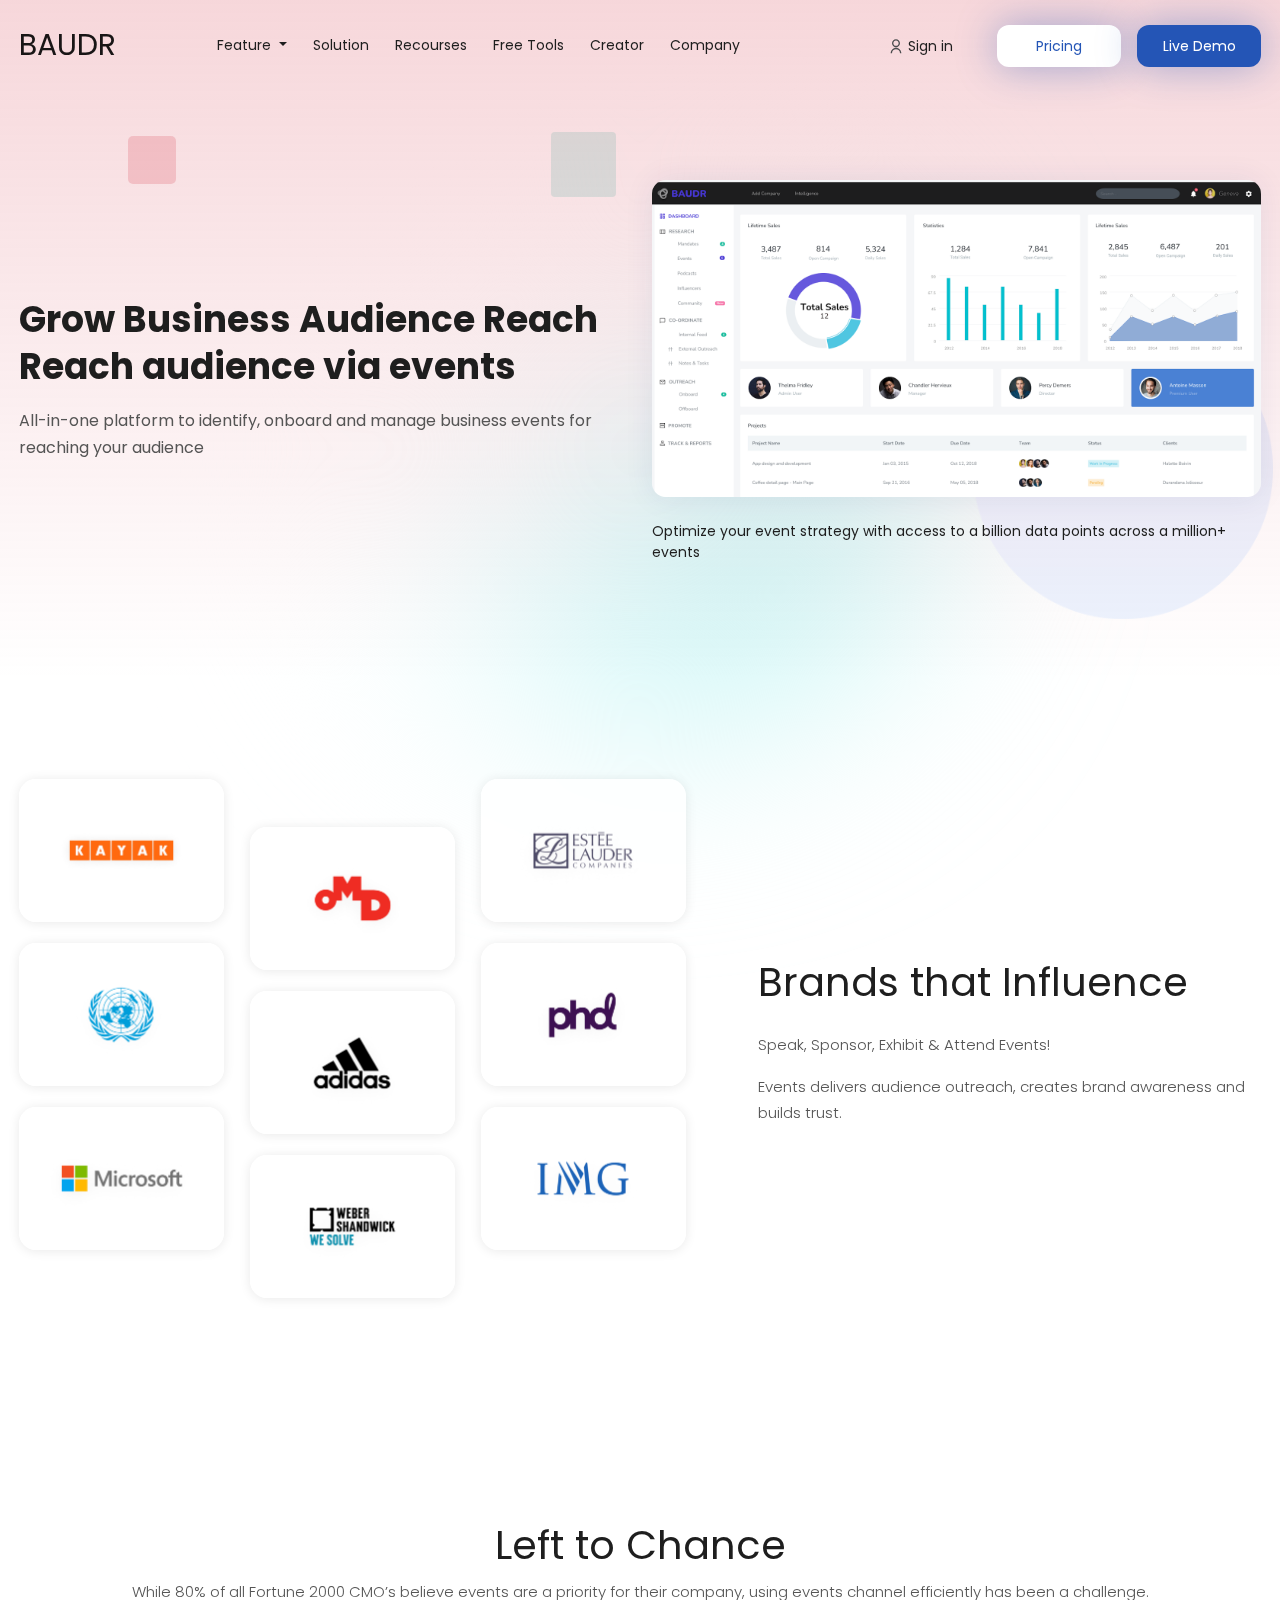
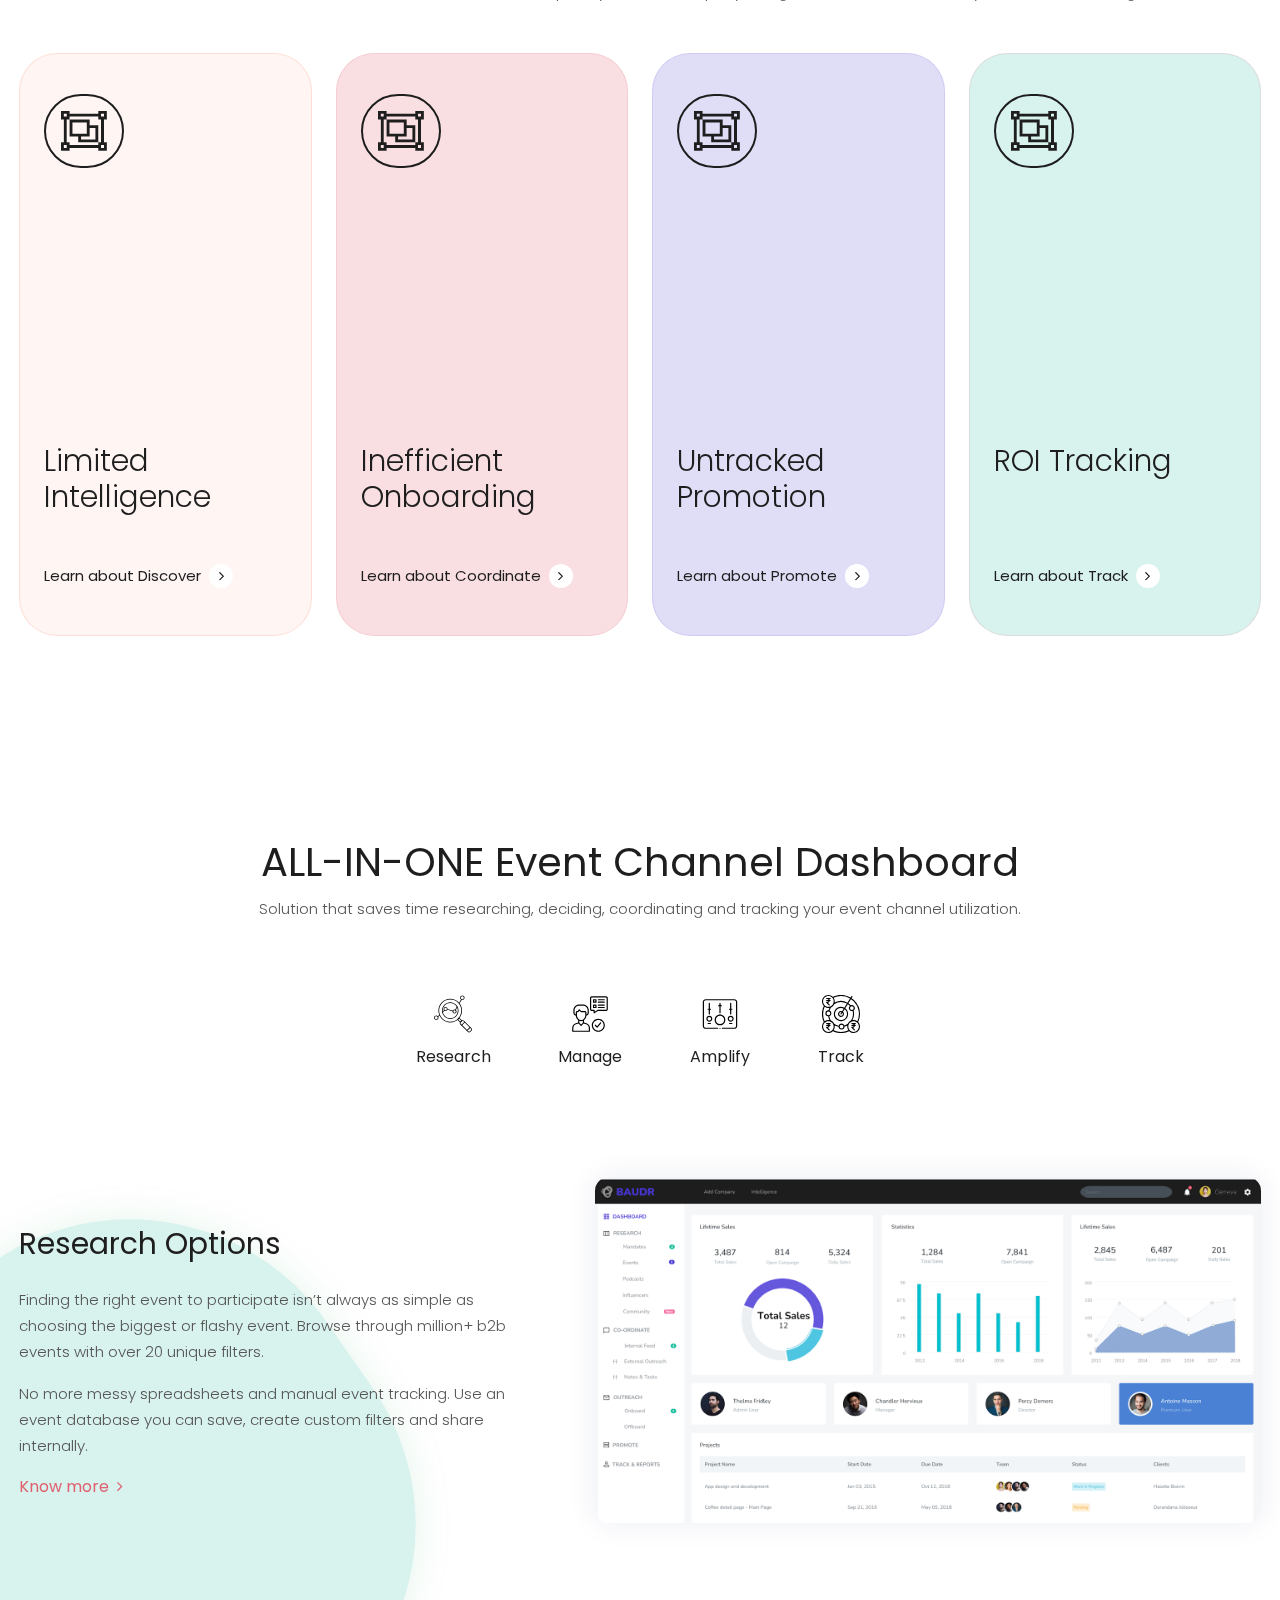
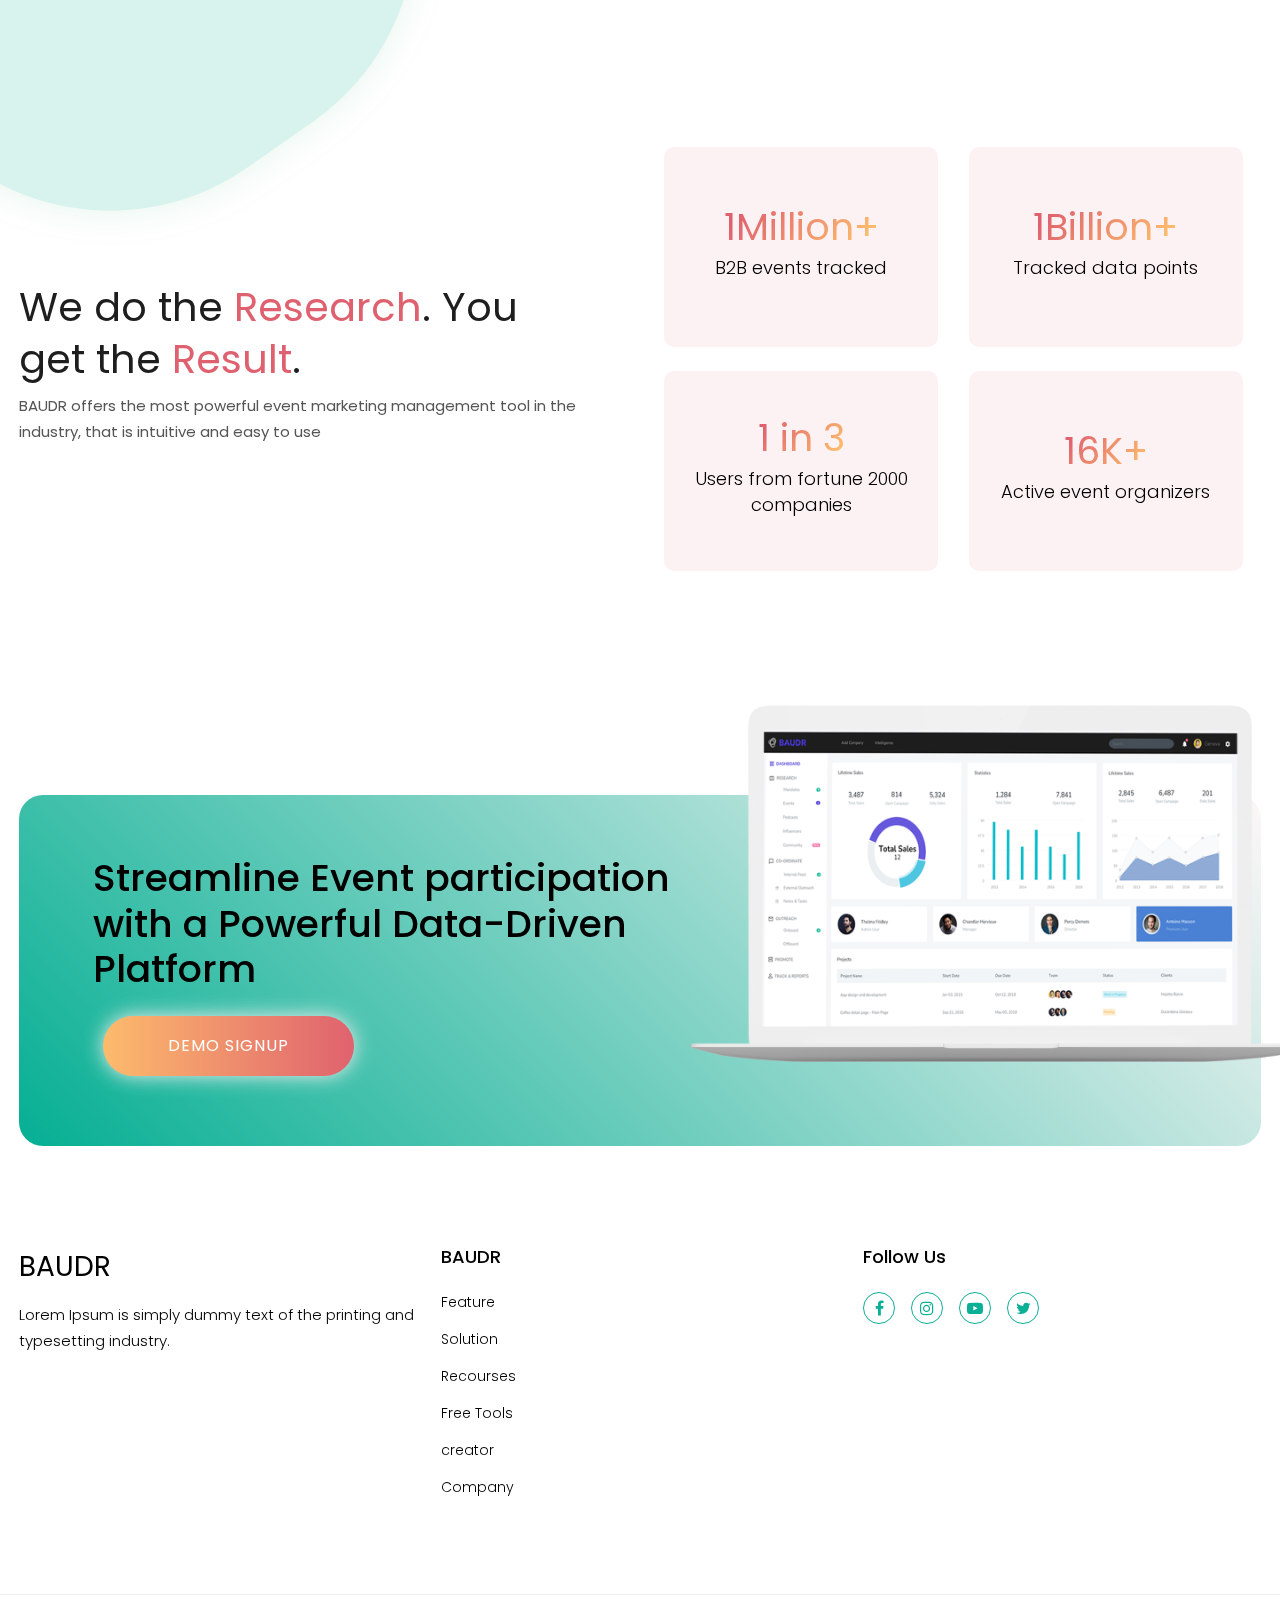
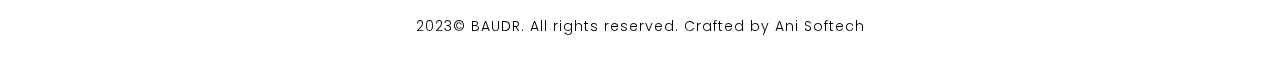
==== index.html @ dc928eb4 "first branch" ====
<!DOCTYPE html>
<html lang="en">

<head>
  <meta charset="utf-8">
  <meta content="width=device-width, initial-scale=1.0" name="viewport">

  <title>BAUDR - Home Page</title>
  <meta content="" name="description">
  <meta content="" name="keywords">

  <!-- Favicons -->
  <link href="assets/img/favicon.png" rel="icon">
  <link href="assets/img/apple-touch-icon.png" rel="apple-touch-icon">

  <!-- Google Fonts -->
  <link href="https://fonts.googleapis.com/css2?family=Poppins:wght@100;300;500;600;700;800;900&display=swap" rel="stylesheet">
  <link href="assets/css/bootstrap.min.css" rel="stylesheet">
  <link rel="stylesheet" href="https://cdnjs.cloudflare.com/ajax/libs/font-awesome/4.7.0/css/font-awesome.min.css" referrerpolicy="no-referrer" />
  <link href="assets/css/style.css" rel="stylesheet">


</head>

<body>
  <span class="modern-app-round top-50 start-50 translate-middle"></span>
    <!-- ======= Header ======= -->
  <header id="header" class="header fixed-top">
        <nav class="navbar navbar-expand-lg py-4">
            <div class="container-fluid container-xl">
              <a class="navbar-brand header_logo" href="index.html">BAUDR</a> <!-- Main Logo -->
              <button class="navbar-toggler" type="button" data-bs-toggle="collapse" data-bs-target="#navbarSupportedContent" aria-controls="navbarSupportedContent" aria-expanded="false" aria-label="Toggle navigation">
                <span class="navbar-toggler-icon"></span>
              </button>
              <div class="collapse navbar-collapse" id="navbarSupportedContent">
                <ul class="navbar-nav mb-2 mb-lg-0 header--nav">
                  <li class="nav-item dropdown">
                    <a class="nav-link dropdown-toggle" href="#" role="button" data-bs-toggle="dropdown" aria-expanded="false">
                      Feature
                    </a>
                    <ul class="dropdown-menu customNavDropDown">
                      <li>
                        <a class="dropdown-item" href="research-identify.html">
                          <div class="navLinkImg mb-4">
                              <img src="./assets/img/hero.png" alt="Link Image">
                          </div>
                          <div class="dropDownNalinkText d-flex align-items-center">
                            <span class="me-2">
                              <svg xmlns="http://www.w3.org/2000/svg" width="14" height="14" fill="currentColor" class="bi bi-search" viewBox="0 0 16 16">
                                <path d="M11.742 10.344a6.5 6.5 0 1 0-1.397 1.398h-.001c.03.04.062.078.098.115l3.85 3.85a1 1 0 0 0 1.415-1.414l-3.85-3.85a1.007 1.007 0 0 0-.115-.1zM12 6.5a5.5 5.5 0 1 1-11 0 5.5 5.5 0 0 1 11 0z"/>
                              </svg>
                            </span>
                            Research & Identify
                          </div>
                        </a>
                      </li>
                      <li>
                        <a class="dropdown-item" href="manage-communication.html">
                          <div class="navLinkImg mb-4">
                              <img src="./assets/img/hero.png" alt="Link Image">
                          </div>
                          <div class="dropDownNalinkText d-flex align-items-center">
                            <span class="me-2">
                              <svg xmlns="http://www.w3.org/2000/svg" width="14" height="14" fill="currentColor" class="bi bi-search" viewBox="0 0 16 16">
                                <path d="M11.742 10.344a6.5 6.5 0 1 0-1.397 1.398h-.001c.03.04.062.078.098.115l3.85 3.85a1 1 0 0 0 1.415-1.414l-3.85-3.85a1.007 1.007 0 0 0-.115-.1zM12 6.5a5.5 5.5 0 1 1-11 0 5.5 5.5 0 0 1 11 0z"/>
                              </svg>
                            </span>
                            Manage Communication
                          </div>
                        </a>
                      </li>
                      <li>
                        <a class="dropdown-item" href="amplify-participation.html">
                          <div class="navLinkImg mb-4">
                              <img src="./assets/img/hero.png" alt="Link Image">
                          </div>
                          <div class="dropDownNalinkText d-flex align-items-center">
                            <span class="me-2">
                              <svg xmlns="http://www.w3.org/2000/svg" width="14" height="14" fill="currentColor" class="bi bi-search" viewBox="0 0 16 16">
                                <path d="M11.742 10.344a6.5 6.5 0 1 0-1.397 1.398h-.001c.03.04.062.078.098.115l3.85 3.85a1 1 0 0 0 1.415-1.414l-3.85-3.85a1.007 1.007 0 0 0-.115-.1zM12 6.5a5.5 5.5 0 1 1-11 0 5.5 5.5 0 0 1 11 0z"/>
                              </svg>
                            </span>
                            Amplify Participation
                          </div>
                        </a>
                      </li>
                      <li>
                        <a class="dropdown-item" href="track-outcome.html">
                          <div class="navLinkImg mb-4">
                              <img src="./assets/img/hero.png" alt="Link Image">
                          </div>
                          <div class="dropDownNalinkText d-flex align-items-center">
                            <span class="me-2">
                              <svg xmlns="http://www.w3.org/2000/svg" width="14" height="14" fill="currentColor" class="bi bi-search" viewBox="0 0 16 16">
                                <path d="M11.742 10.344a6.5 6.5 0 1 0-1.397 1.398h-.001c.03.04.062.078.098.115l3.85 3.85a1 1 0 0 0 1.415-1.414l-3.85-3.85a1.007 1.007 0 0 0-.115-.1zM12 6.5a5.5 5.5 0 1 1-11 0 5.5 5.5 0 0 1 11 0z"/>
                              </svg>
                            </span>
                            Track Outcome
                          </div>
                        </a>
                      </li>
                    </ul>
                  </li>
                  <li class="nav-item">
                    <a class="nav-link" href="#">Solution</a>
                  </li>
                  <li class="nav-item">
                    <a class="nav-link" href="#">Recourses</a>
                  </li>
                  <li class="nav-item">
                    <a class="nav-link" href="#">Free Tools</a>
                  </li>
                  <li class="nav-item">
                    <a class="nav-link" href="#">Creator</a>
                  </li>
                  <li class="nav-item">
                    <a class="nav-link" href="#">Company</a>
                  </li>
                  <li class="mobileActive py-4">
                    <div class="d-flex"> 
                      <a href="" class="headerPricingBtn">Pricing</a>
                      <a href="demo.html" class="liveDemoBtn">Live Demo</a>
                    </div>
                  </li>
                </ul>
              </div>
              <div class="header_login ms-auto">
                <a href=""><svg width="16" height="17" viewBox="0 0 16 17" fill="none" xmlns="http://www.w3.org/2000/svg"><g clip-path="url(#clip0_920_14251)"><path d="M2.66602 15.1667C2.66602 13.7522 3.22792 12.3956 4.22811 11.3954C5.22831 10.3952 6.58486 9.83332 7.99935 9.83332C9.41384 9.83332 10.7704 10.3952 11.7706 11.3954C12.7708 12.3956 13.3327 13.7522 13.3327 15.1667H11.9993C11.9993 14.1058 11.5779 13.0884 10.8278 12.3382C10.0776 11.5881 9.06021 11.1667 7.99935 11.1667C6.93848 11.1667 5.92107 11.5881 5.17092 12.3382C4.42078 13.0884 3.99935 14.1058 3.99935 15.1667H2.66602ZM7.99935 9.16666C5.78935 9.16666 3.99935 7.37666 3.99935 5.16666C3.99935 2.95666 5.78935 1.16666 7.99935 1.16666C10.2093 1.16666 11.9993 2.95666 11.9993 5.16666C11.9993 7.37666 10.2093 9.16666 7.99935 9.16666ZM7.99935 7.83332C9.47268 7.83332 10.666 6.63999 10.666 5.16666C10.666 3.69332 9.47268 2.49999 7.99935 2.49999C6.52602 2.49999 5.33268 3.69332 5.33268 5.16666C5.33268 6.63999 6.52602 7.83332 7.99935 7.83332Z" fill="#4C4D4F"></path></g><defs><clipPath id="clip0_920_14251"><rect width="16" height="16" fill="white" transform="translate(0 0.5)"></rect></clipPath></defs></svg> 
                  Sign in</a>
              </div>
              <a href="" class="headerPricingBtn">Pricing</a>
              <a href="demo.html" class="liveDemoBtn">Live Demo</a>
            </div>
          </nav><!-- .navbar -->
  </header><!-- End Header -->

<main>
  <section class="heroSection position-relative">
    <div class="shape1"></div>
    <div class="shape2"></div>
    <div class="shape3"></div>
    <div class="container-xl">
      <div class="row align-items-center">
        <div class="col-md-6">
          <div class="heroCaption mb-5 mb-md-0">
            <h1 class="mb-3">Grow Business Audience Reach </br>Reach audience via events</h1>
            <p class="mb-0">All-in-one platform to identify, onboard and manage business events for reaching your audience</p>
          </div>
        </div>
        <div class="col-md-6 position-relative">
          <span class="dashboardImgSpinner"></span>
          <figure class="figure">
            <img src="./assets/img/hero.png" class="banner_img figure-img img-fluid mb-4" alt="dashboard image">
            <figcaption class="figure-caption">Optimize your event strategy with access to a billion data points across a million+ events</figcaption>
          </figure>
          <img src="./assets/img/circle-bg.png" class="circleImg" alt="circle image">
        </div>
      </div>
    </div>
  </section>

  <section class="brandInfluence position-relative py-100">
    <div class="container-xl">
      <div class="row align-items-center">
        <div class="col-md-7">
          <div class="d-flex justify-content-between me-0 me-md-5 brandInfItemRow">
            <div class="brandInfItem">
              <div class="imgInfCol"><span><img class="img-fluid" src="./assets/img/kayak.png" alt=""></span></div>
              <div class="imgInfCol"><span><img class="img-fluid" src="./assets/img/wordSecu.png" alt=""></span></div>
              <div class="imgInfCol"><span><img class="img-fluid" src="./assets/img/microsoft.png" alt=""></span></div>
            </div>
            <div class="brandInfItem mt-5">
              <div class="imgInfCol"><span><img class="img-fluid" src="./assets/img/omd.png" alt=""></span></div>
              <div class="imgInfCol"><span><img class="img-fluid" src="./assets/img/adidas.png" alt=""></span></div>
              <div class="imgInfCol"><span><img class="img-fluid" src="./assets/img/weberShanwick.png" alt=""></span></div>
            </div>
            <div class="brandInfItem">
              <div class="imgInfCol"><span><img class="img-fluid" src="./assets/img/esteeLauder.png" alt=""></span></div>
              <div class="imgInfCol"><span><img class="img-fluid" src="./assets/img/phd.png" alt=""></span></div>
              <div class="imgInfCol"><span><img class="img-fluid" src="./assets/img/img.png" alt=""></span></div>
            </div>

          </div>
        </div>
        <div class="col-md-5">
            <h2 class="mb-4 heading">Brands that Influence</h2>
            <p>Speak, Sponsor, Exhibit & Attend Events!</p>
            <p>Events delivers audience outreach, creates brand awareness and builds trust.</p>
        </div>
      </div>
    </div>
  </section>
  <section class="problemSection position-relative">
    <div class="container-xl">
      <div class="row">
        <div class="col-12">
          <div class="leftCaption mb-5 text-center w-100">
            <h2 class="heading">Left to Chance</h2>
            <p>While 80% of all Fortune 2000 CMO’s believe events are a priority for their company, using events channel efficiently has been a challenge.</p>
          </div>
        </div>
      </div>
      <div class="row">
        <div class="col-xl-3 col-md-6 problemCardCol">  
            <div class="problemItem">
              <div class="ItemIcon"><i class="fa fa-object-group" aria-hidden="true"></i></div>
              <div class="problemItemContent">
                <div class="smoothCont">
                  <h3>Limited Intelligence</h3>
                  <p>Over a million public b2b events happen annually that are attended by 500 millions+ professionals. However, 
                    the industry is infested with fake and poor quality events, and the noise is growing. There are no standard checks 
                    and metrics across the channel, leaving decision making to chance.</p>
                </div>
              </div>
              <a href="#research-options" class="problemItemLearnMore">Learn about <span>Discover</span> <i class="fa fa-angle-right" aria-hidden="true"></i>
              </a>
            </div>
        </div>
        <div class="col-xl-3 col-md-6 problemCardCol">  
          <div class="problemItem">
            <div class="ItemIcon"><i class="fa fa-object-group" aria-hidden="true"></i></div>
            <div class="problemItemContent">
                <div class="smoothCont">
                  <h3>Inefficient Onboarding</h3>
                  <p>$100 billion+ spent directly by companies to participate in events in various formats. However, there is no specialized 
                    tool for coordination and planning amongst internal teams and communication and negotiation with the event planners.</p>
                </div>
              </div>
                <a href="#manage-communication" class="problemItemLearnMore" onclick="activateTab('manage-communication')">Learn about <span>Coordinate</span> <i class="fa fa-angle-right" aria-hidden="true"></i></a>
            </div>
        </div>
      <div class="col-xl-3 col-md-6 problemCardCol">  
        <div class="problemItem">
          <div class="ItemIcon"><i class="fa fa-object-group" aria-hidden="true"></i></div>
          <div class="problemItemContent">
            <div class="smoothCont">
              <h3>Untracked Promotion</h3>
              <p>80% of all Fortune 2000 companies have a static event link on their website showing events they are participating in. Their employees 
                share about events they are speaking, exhibiting, sponsoring or attending via social media without any tracker or meeting setup solution.</p>
            </div>
          </div>
            <a href="#amplify-participation" class="problemItemLearnMore" onclick="activateTab('amplify-participation')">Learn about <span>Promote</span> <i class="fa fa-angle-right" aria-hidden="true"></i>
            </a>
            
          </div>
      </div>
    <div class="col-xl-3 col-md-6 problemCardCol">  
      <div class="problemItem">
        <div class="ItemIcon"><i class="fa fa-object-group" aria-hidden="true"></i></div>
        <div class="problemItemContent">
          <div class="smoothCont">
            <h3>ROI Tracking</h3>
            <p>While events form 20% of all marketing spend, no synchronized records of event interest or participating audits to compare, analyze and decide 
              for future participation. </p>
          </div>
        </div>
          <a href="#track-outcome"  class="problemItemLearnMore" onclick="activateTab('track-outcome')">Learn about <span>Track</span> <i class="fa fa-angle-right" aria-hidden="true"></i></a>
      </div>
    </div>
        </div>
      </div>
    </section>

    <section class="allInOneSection position-relative">
      <div class="container-xl">
        <div class="row">
          <div class="col-12">
            <div class="RightCaption mb-4 mb-lg5 text-center pb-2 pb-lg-4">
              <h2 class="heading">ALL-IN-ONE Event Channel Dashboard</h2>
              <p>Solution that saves time researching, deciding, coordinating and tracking your event channel utilization.</p>
            </div>
          </div>
        </div>
        <ul class="nav nav-tabs" id="dashboardTab" role="tablist">
          <li class="nav-item" role="presentation">
            <button class="nav-link active" id="research-options" data-bs-toggle="tab" data-bs-target="#research-options-pane" type="button" role="tab" aria-controls="research-options-pane" aria-selected="true">
              <svg xmlns="http://www.w3.org/2000/svg" width="38" height="38" fill-rule="evenodd" clip-rule="evenodd" image-rendering="optimizeQuality" shape-rendering="geometricPrecision" text-rendering="geometricPrecision" viewBox="0 0 512 512" id="research"><path d="M218.793 321.405c-29.7757,0 -57.7691,-11.5973 -78.8235,-32.6517 -21.0544,-21.0532 -32.6505,-49.0466 -32.6505,-78.8235 0,-29.7769 11.5961,-57.7691 32.6505,-78.8235 21.0532,-21.0544 49.0478,-32.6493 78.8235,-32.6493 29.7757,0 57.7679,11.5949 78.8223,32.6493 21.0568,21.0544 32.6505,49.0478 32.6505,78.8235 -0.00118111,29.7757 -11.5961,57.7703 -32.6505,78.8247 -21.0544,21.0544 -49.0466,32.6505 -78.8223,32.6505zm0 -212.948c-27.104,0 -52.5876,10.5555 -71.7522,29.7202 -19.167,19.167 -29.7214,44.6482 -29.7214,71.7534 0,27.1052 10.5555,52.5864 29.7214,71.751 19.1658,19.167 44.6482,29.7225 71.7522,29.7225 27.104,0 52.5864,-10.5544 71.7522,-29.7214 19.1658,-19.1658 29.7214,-44.647 29.7214,-71.7522 0,-27.1052 -10.5555,-52.5876 -29.7202,-71.7534 -19.167,-19.1658 -44.6493,-29.7202 -71.7534,-29.7202z"></path><path d="M218.793 369.589c-42.6462,0 -82.7412,-16.6075 -112.896,-46.7623 -30.156,-30.156 -46.7623,-70.251 -46.7623,-112.897 0,-42.6462 16.6064,-82.74 46.7623,-112.896 30.156,-30.156 70.251,-46.7635 112.897,-46.7635 42.6474,0 82.7412,16.6087 112.897,46.7635 62.2502,62.2526 62.2502,163.542 -0.00118111,225.793 -30.156,30.1548 -70.2498,46.7623 -112.897,46.7623zm0 -309.32c-39.9757,0 -77.5585,15.567 -105.826,43.8356 -28.2674,28.2662 -43.8344,65.849 -43.8344,105.825 0,39.9769 15.567,77.5585 43.8344,105.825 28.2662,28.2686 65.8502,43.8344 105.826,43.8344 39.9757,0 77.5585,-15.5658 105.825,-43.8344 58.3514,-58.3514 58.3514,-153.297 0,-211.649 -28.2662,-28.2686 -65.849,-43.8356 -105.825,-43.8356z"></path><path d="M355.639 371.016c-1.32166,0 -2.59489,-0.522049 -3.53623,-1.46457l-37.5308 -37.532c-0.989767,-0.989767 -1.52008,-2.35158 -1.45867,-3.75119 0.0614175,-1.39961 0.706301,-2.71064 1.77875,-3.61182 3.41576,-2.86891 6.68742,-5.86419 9.72641,-8.902 3.03072,-3.02954 6.02364,-6.30238 8.90081,-9.72641 0.900003,-1.07244 2.21103,-1.71851 3.61182,-1.77875 1.39016,-0.0791341 2.76024,0.467718 3.75237,1.45985l37.6974 37.6997c1.07481,1.07363 1.60276,2.57954 1.43268,4.09017 -0.167717,1.51182 -1.01575,2.86182 -2.30079,3.67442 -0.954334,0.602364 -1.84843,1.31457 -2.64922,2.1189l-13.7764 13.7764c-0.574018,0.572836 -1.10906,1.20473 -1.59213,1.87323 -0.858664,1.18937 -2.19331,1.94174 -3.65552,2.05985 -0.133465,0.01063 -0.268111,0.0141733 -0.400395,0.0141733zm-30.2021 -42.273l30.0166 30.0166 12.1689 -12.1689 -30.0166 -30.0166c-1.94292,2.16379 -3.92127,4.25671 -5.91616,6.25159 -1.99843,1.99843 -4.09017,3.97915 -6.25278,5.91734z"></path><path d="M472.827 503.989c-6.80199,0 -13.1811,-2.63387 -17.9634,-7.41616l-100.649 -100.649c-9.90357,-9.90475 -9.90239,-26.0209 0,-35.9257l13.7764 -13.7764c4.78348,-4.7823 11.1626,-7.41616 17.9634,-7.41616 6.80199,0 13.1823,2.63387 17.9634,7.41616l100.65 100.648c9.90239,9.90594 9.90239,26.0221 0,35.9269l-13.7776 13.7764c-4.78348,4.7823 -11.1615,7.41616 -17.9634,7.41616zm-86.8727 -155.183c-4.12915,0 -7.99727,1.59331 -10.891,4.48702l-13.7764 13.7764c-6.00592,6.00592 -6.00592,15.776 0,21.7831l100.648 100.649c2.89489,2.89371 6.76183,4.48702 10.8922,4.48702 4.13033,0 7.99845,-1.59331 10.891,-4.48584l13.7776 -13.7788c6.00592,-6.00474 6.00592,-15.776 0,-21.7831l-100.65 -100.648c-2.89253,-2.89489 -6.75947,-4.48702 -10.891,-4.48702z"></path><path d="M372.093 411.73c-1.27914 0-2.55946-.487797-3.53623-1.46339-1.95237-1.95355-1.95237-5.11891 0-7.07246l42.632-42.6308c1.95237-1.95119 5.11773-1.95119 7.07128 0 1.95237 1.95237 1.95237 5.11891 0 7.07128l-42.632 42.632c-.974412.975594-2.25473 1.46339-3.53505 1.46339zM444.057 483.694c-1.27914 0-2.55946-.487797-3.53505-1.46457-1.95237-1.95237-1.95237-5.11891-.00118111-7.0701l42.6308-42.6332c1.95355-1.95237 5.12009-1.95119 7.07128-.00118111 1.95237 1.95355 1.95237 5.11891.00118111 7.07128l-42.6308 42.632c-.976775.976775-2.25709 1.46575-3.53623 1.46575zM286.737 207.999c-.858664 0-1.72796-.220867-2.52166-.686223-2.38229-1.39489-3.18308-4.45749-1.78819-6.83978l25.6702-43.8438c1.39607-2.38347 4.45868-3.18426 6.84097-1.78938 2.38347 1.39489 3.18426 4.45868 1.78938 6.84097l-25.6702 43.8438c-.930712 1.58859-2.60316 2.47442-4.32049 2.47442zm52.6478-89.92c-.858664 0-1.72796-.222048-2.52166-.686223-2.38229-1.39489-3.18308-4.45749-1.78819-6.84097l30.6804-52.4033c1.39607-2.38229 4.45986-3.18308 6.84215-1.78819 2.38229 1.39489 3.18308 4.45749 1.78819 6.84097l-30.6804 52.4021c-.931893 1.59095-2.60434 2.4756-4.32049 2.4756zM255.383 222.799c-.518506 0-1.0441-.0803152-1.56378-.250394l-77.5479-25.5107c-2.62206-.862207-4.05001-3.68859-3.18781-6.31301.863388-2.62324 3.68859-4.04883 6.31301-3.18781l77.5479 25.5107c2.62442.862207 4.05119 3.68859 3.18781 6.31301-.693309 2.10473-2.64922 3.4382-4.74923 3.4382zM51.0852 298.15c-1.32048 0-2.63859-.519687-3.62127-1.55079-1.90512-1.99961-1.82835-5.16498.17126-7.06892l24.906-23.7284c2.00079-1.90394 5.16498-1.82599 7.06892.17126 1.90512 1.99961 1.82835 5.16498-.170079 7.06892l-24.9072 23.7284c-.967326.921263-2.20867 1.37953-3.44765 1.37953zm63.6474-60.6321c-1.32048 0-2.63859-.520868-3.62127-1.55197-1.90394-1.99961-1.82717-5.1638.17126-7.06774l27.0509-25.7729c2.00079-1.90631 5.16616-1.82835 7.06892.170079 1.90394 2.00079 1.82717 5.16498-.17126 7.06892l-27.0509 25.7729c-.967326.923625-2.20867 1.38071-3.44765 1.38071z"></path><path d="M30.2895 337.825c-16.7008 0-30.2859-13.5863-30.2859-30.2859 0-16.6985 13.5863-30.2859 30.2871-30.2859 16.6997 0 30.2859 13.5874 30.2859 30.2859 0 16.6997-13.5874 30.2859-30.2871 30.2859zm0-50.5714c-11.1874 0-20.2879 9.10042-20.2879 20.2855 0 11.1863 9.10042 20.2867 20.2879 20.2867 11.1863 0 20.2867-9.10042 20.2867-20.2867 0-11.1851-9.10042-20.2855-20.2867-20.2855zM381.85 68.5845c-16.6997 0-30.2859-13.5863-30.2859-30.2871 0-16.7008 13.5863-30.2871 30.2859-30.2871 16.6997 0 30.2871 13.5863 30.2871 30.2871 0 16.7008-13.5874 30.2871-30.2871 30.2871zm0-50.575c-11.1874 0-20.2867 9.1016-20.2867 20.2879 0 11.1863 9.10042 20.2879 20.2867 20.2879 11.1874 0 20.2879-9.1016 20.2879-20.2879 0-11.1863-9.10042-20.2879-20.2879-20.2879zM155.934 216.89c-14.9079 0-27.0355-12.1276-27.0355-27.0343 0-14.9079 12.1276-27.0355 27.0355-27.0355 14.9067 0 27.0343 12.1276 27.0343 27.0355 0 14.9067-12.1276 27.0343-27.0343 27.0343zm0-44.0694c-9.39452 0-17.0351 7.64294-17.0351 17.0351 0 9.39215 7.64057 17.0351 17.0351 17.0351 9.39334 0 17.0351-7.64176 17.0351-17.0351 0-9.39334-7.64176-17.0351-17.0351-17.0351z"></path><g><path d="M276.869 249.737c-14.9067,0 -27.0343,-12.1276 -27.0343,-27.0343 0,-14.9079 12.1276,-27.0355 27.0343,-27.0355l0.00236221 0.00118111c7.2201,0 14.0091,2.81103 19.115,7.91577 5.10592,5.1071 7.91813,11.8961 7.91813,19.1186 0,14.9067 -12.1276,27.0343 -27.0355,27.0343zm0.00236221 -44.0694c-0.00118111,0 -0.00118111,0 -0.00236221,0 -9.39334,0 -17.0351,7.64294 -17.0351,17.0351 0,9.39215 7.64294,17.0351 17.0351,17.0351 9.39452,0 17.0363,-7.64176 17.0363,-17.0351 0,-4.5508 -1.77166,-8.82877 -4.99017,-12.0461 -3.21733,-3.21733 -7.49412,-4.98899 -12.0437,-4.98899z"></path></g></svg>
              Research
            </button>
          </li>
          <li class="nav-item" role="presentation">
            <button class="nav-link" id="manage-communication" data-bs-toggle="tab" data-bs-target="#manage-communication-pane" type="button" role="tab" aria-controls="manage-communication-pane" aria-selected="false">
              <svg xmlns="http://www.w3.org/2000/svg" width="38" height="38"  data-name="Communication Plan" viewBox="0 0 64 64" id="communication-plan"><path d="m46,40c-6.07,0-11,4.93-11,11s4.93,11,11,11,11-4.93,11-11-4.93-11-11-11Zm0,20c-4.96,0-9-4.04-9-9s4.04-9,9-9,9,4.04,9,9-4.04,9-9,9Z"></path><path d="M49.24 46.35l-5.3 6.18-2.24-2.24c-.39-.39-1.02-.39-1.41 0s-.39 1.02 0 1.41l3 3c.19.19.44.29.71.29.01 0 .03 0 .04 0 .28-.01.54-.14.72-.35l6-7c.36-.42.31-1.05-.11-1.41-.42-.36-1.05-.31-1.41.11zM26 47.43l-4-1.18v-3.94c2.2-1.64 3.71-4.32 3.96-7.41 2.3-.45 4.04-2.47 4.04-4.9v-4.14c0-5.44-4.42-9.86-9.86-9.86h-6.33c-5.41 0-9.82 4.4-9.82 9.82v4.18c0 2.43 1.74 4.45 4.04 4.9.25 3.08 1.76 5.77 3.96 7.41v3.94l-3.99 1.18c-3.54.99-6.01 4.32-6.01 8.09v5.48c0 .55.45 1 1 1h28c.55 0 1-.45 1-1v-5.48c0-3.78-2.47-7.11-6-8.09zM8 29.47v3.36c-1.16-.41-2-1.52-2-2.83v-4.18c0-4.31 3.51-7.82 7.82-7.82h6.33c4.33 0 7.86 3.52 7.86 7.86v4.14c0 1.3-.84 2.42-2 2.83v-3.35c0-1.37-1.11-2.48-2.48-2.48h-5.33c-.51 0-.99-.19-1.35-.55l-2.15-2.1c-.19-.18-.44-.29-.7-.29-.03 0-.07 0-.1 0-.29.03-.56.19-.73.43l-1.4 2.06c-.19.27-.5.44-.83.44h-.46c-.69-.02-1.27.25-1.74.71-.47.47-.73 1.09-.73 1.76zm2 4.53v-4.53c0-.17.09-.29.14-.34.05-.05.17-.09.33-.13h.48c.99 0 1.92-.49 2.48-1.31l.73-1.07 1.29 1.27c.74.72 1.71 1.12 2.75 1.12h5.33c.26 0 .48.22.48.48v4.52c0 4.41-3.14 8-7 8s-7-3.59-7-8zm10 9.42v3.17l-3 3-3-3v-3.17c.94.37 1.95.58 3 .58s2.06-.21 3-.58zm10 16.58H4v-4.48c0-2.88 1.87-5.42 4.56-6.17l4.15-1.22 3.58 3.58c.2.2.45.29.71.29s.51-.1.71-.29l3.58-3.58 4.16 1.23c2.68.75 4.55 3.28 4.55 6.17v4.48zM59 2h-24c-1.65 0-3 1.35-3 3v19c0 1.65 1.35 3 3 3h3v3c0 .37.2.71.53.88.15.08.31.12.47.12.19 0 .39-.06.55-.17l5.75-3.83h13.7c1.65 0 3-1.35 3-3V5c0-1.65-1.35-3-3-3zm1 22c0 .55-.45 1-1 1h-14c-.2 0-.39.06-.55.17l-4.45 2.96v-2.13c0-.55-.45-1-1-1h-4c-.55 0-1-.45-1-1V5c0-.55.45-1 1-1h24c.55 0 1 .45 1 1v19z"></path><path d="M42 7h-4c-.55 0-1 .45-1 1v4c0 .55.45 1 1 1h4c.55 0 1-.45 1-1v-4c0-.55-.45-1-1-1zm-1 4h-2v-2h2v2zM42 16h-4c-.55 0-1 .45-1 1v4c0 .55.45 1 1 1h4c.55 0 1-.45 1-1v-4c0-.55-.45-1-1-1zm-1 4h-2v-2h2v2zM56 7h-10c-.55 0-1 .45-1 1s.45 1 1 1h10c.55 0 1-.45 1-1s-.45-1-1-1zM56 11h-10c-.55 0-1 .45-1 1s.45 1 1 1h10c.55 0 1-.45 1-1s-.45-1-1-1zM56 16h-10c-.55 0-1 .45-1 1s.45 1 1 1h10c.55 0 1-.45 1-1s-.45-1-1-1zM56 20h-10c-.55 0-1 .45-1 1s.45 1 1 1h10c.55 0 1-.45 1-1s-.45-1-1-1z"></path></svg>
              Manage
            </button>

          </li>
          <li class="nav-item" role="presentation">
            <button class="nav-link" id="amplify-participation" data-bs-toggle="tab" data-bs-target="#amplify-participation-pane" type="button" role="tab" aria-controls="amplify-participation-pane" aria-selected="false">
              <svg xmlns="http://www.w3.org/2000/svg" width="38" height="38" viewBox="0 0 32 32" id="amplifier"><path d="m28,3.5H4c-1.378418,0-2.5,1.1210938-2.5,2.5v20c0,1.3789062,1.121582,2.5,2.5,2.5h10c.2763672,0,.5-.2236328.5-.5s-.2236328-.5-.5-.5H4c-.8271484,0-1.5-.6728516-1.5-1.5V6c0-.8271484.6728516-1.5,1.5-1.5h24c.8271484,0,1.5.6728516,1.5,1.5v20c0,.8271484-.6728516,1.5-1.5,1.5h-10c-.2763672,0-.5.2236328-.5.5s.2236328.5.5.5h10c1.378418,0,2.5-1.1210938,2.5-2.5V6c0-1.3789062-1.121582-2.5-2.5-2.5Z"></path><path d="M11.5 21c0 2.4814453 2.0185547 4.5 4.5 4.5s4.5-2.0185547 4.5-4.5-2.0185547-4.5-4.5-4.5-4.5 2.0185547-4.5 4.5zm4.5-3.5c1.9296875 0 3.5 1.5703125 3.5 3.5s-1.5703125 3.5-3.5 3.5-3.5-1.5703125-3.5-3.5 1.5703125-3.5 3.5-3.5zM9.5 20c0-1.3789062-1.121582-2.5-2.5-2.5s-2.5 1.1210938-2.5 2.5 1.121582 2.5 2.5 2.5 2.5-1.1210938 2.5-2.5zm-2.5 1.5c-.8271484 0-1.5-.6728516-1.5-1.5s.6728516-1.5 1.5-1.5 1.5.6728516 1.5 1.5-.6728516 1.5-1.5 1.5zM22.5 20c0 1.3789062 1.121582 2.5 2.5 2.5s2.5-1.1210938 2.5-2.5-1.121582-2.5-2.5-2.5-2.5 1.1210938-2.5 2.5zm2.5-1.5c.8271484 0 1.5.6728516 1.5 1.5s-.6728516 1.5-1.5 1.5-1.5-.6728516-1.5-1.5.6728516-1.5 1.5-1.5zM16 6.5c-.2763672 0-.5.2236328-.5.5v1.5h-.5c-.2763672 0-.5.2236328-.5.5s.2236328.5.5.5h.5v5.5c0 .2763672.2236328.5.5.5s.5-.2236328.5-.5v-5.5h.5c.2763672 0 .5-.2236328.5-.5s-.2236328-.5-.5-.5h-.5v-1.5c0-.2763672-.2236328-.5-.5-.5zM7 6.5c-.2763672 0-.5.2236328-.5.5v4.5h-.5c-.2763672 0-.5.2236328-.5.5s.2236328.5.5.5h.5v3.5c0 .2763672.2236328.5.5.5s.5-.2236328.5-.5v-3.5h.5c.2763672 0 .5-.2236328.5-.5s-.2236328-.5-.5-.5h-.5v-4.5c0-.2763672-.2236328-.5-.5-.5zM25 6.5c-.2763672 0-.5.2236328-.5.5v4.5h-.5c-.2763672 0-.5.2236328-.5.5s.2236328.5.5.5h.5v3.5c0 .2763672.2236328.5.5.5s.5-.2236328.5-.5v-3.5h.5c.2763672 0 .5-.2236328.5-.5s-.2236328-.5-.5-.5h-.5v-4.5c0-.2763672-.2236328-.5-.5-.5zM6 23.5c-.2763672 0-.5.2236328-.5.5s.2236328.5.5.5h2c.2763672 0 .5-.2236328.5-.5s-.2236328-.5-.5-.5h-2zM24 23.5c-.2763672 0-.5.2236328-.5.5s.2236328.5.5.5h2c.2763672 0 .5-.2236328.5-.5s-.2236328-.5-.5-.5h-2z"></path><circle cx="16" cy="28" r=".5"></circle></svg>            
              Amplify
            </button>
          </li>
          <li class="nav-item" role="presentation">
            <button class="nav-link" id="track-outcome" data-bs-toggle="tab" data-bs-target="#track-outcome-pane" type="button" role="tab" aria-controls="track-outcome-pane" aria-selected="false">
              <svg xmlns="http://www.w3.org/2000/svg" width="38" height="38" data-name="Layer 1" viewBox="0 0 512 512" id="track-income"><path d="M512 256a254.33 254.33 0 0 0-75-181 259.35 259.35 0 0 0-39-32.1l10.94-17.52a7.5 7.5 0 1 0-12.72-7.95l-10.97 17.49a256.53 256.53 0 0 0-239.11-10.19A85.18 85.18 0 0 0 86.17 0C38.65 0 0 39.24 0 87.47a87.9 87.9 0 0 0 23.91 60.41 256.41 256.41 0 0 0 0 216.24A87.9 87.9 0 0 0 0 424.53C0 472.76 38.65 512 86.17 512a85.23 85.23 0 0 0 60-24.73 256.38 256.38 0 0 0 219.72 0 85.23 85.23 0 0 0 60 24.73c47.52 0 86.17-39.24 86.17-87.47a87.9 87.9 0 0 0-23.91-60.41A253.49 253.49 0 0 0 512 256ZM390 55.61a244 244 0 0 1 36.4 30 241.17 241.17 0 0 1 49.94 268.13 84.9 84.9 0 0 0-64.78-15.44 176 176 0 0 0 14.17-128.9 40.2 40.2 0 0 0-38.16-70.16 176.78 176.78 0 0 0-32.07-28.37ZM263.5 384.93a40.3 40.3 0 0 0-38.63 29 161.14 161.14 0 0 1-60.19-25.45 87.36 87.36 0 0 0-42.81-43.57 161.45 161.45 0 0 1-24.11-59.25 40.22 40.22 0 0 0 3.92-75.62 159.86 159.86 0 0 1 20.18-43 87.46 87.46 0 0 0 42.82-43.57 160.64 160.64 0 0 1 170.14-7.85l-34.49 55.22a96.24 96.24 0 1 0 12.71 8l34.5-55.22a162 162 0 0 1 27.26 23.86 40.19 40.19 0 0 0 37.08 68.2 160.82 160.82 0 0 1-21.76 129.27 87.38 87.38 0 0 0-42.8 43.57A159.47 159.47 0 0 1 301 410.6a40.28 40.28 0 0 0-37.5-25.67Zm25.22 40.23a25.22 25.22 0 1 1-25.22-25.23 25.24 25.24 0 0 1 25.22 25.23ZM86.17 272.4a25.23 25.23 0 1 1 25.22-25.23 25.26 25.26 0 0 1-25.22 25.23Zm165.86-10a7.49 7.49 0 0 0 10.33-2.4l12.75-20.41a25.11 25.11 0 1 1-12.71-8L249.64 252a7.48 7.48 0 0 0 2.36 10.36Zm18.54-43.84a39.85 39.85 0 0 0-14.57-2.78 40.28 40.28 0 1 0 27.28 10.7l21.78-34.87a80.89 80.89 0 1 1-12.71-8Zm106.75-42a25.23 25.23 0 1 1 25.23 25.23 25.26 25.26 0 0 1-25.23-25.24ZM256 15a239.56 239.56 0 0 1 121.3 32.65l-34.52 55.26a175.79 175.79 0 0 0-171.62-1.08 88.43 88.43 0 0 0-14.95-65.24A238.32 238.32 0 0 1 256 15ZM15 87.47C15 47.51 46.92 15 86.17 15s71.16 32.51 71.16 72.47-31.92 72.46-71.16 72.46S15 127.42 15 87.47ZM15 256a238.5 238.5 0 0 1 20.66-97.72 84.9 84.9 0 0 0 64.78 15.44A174.19 174.19 0 0 0 87 207h-.79a40.22 40.22 0 0 0-3.37 80.3 176.41 176.41 0 0 0 17.67 51 85 85 0 0 0-64.81 15.44A238.5 238.5 0 0 1 15 256Zm71.17 241C46.92 497 15 464.49 15 424.53s31.92-72.46 71.17-72.46 71.16 32.51 71.16 72.46S125.41 497 86.17 497ZM256 497a238.32 238.32 0 0 1-99.79-21.59 87.86 87.86 0 0 0 16.12-50.88 88.71 88.71 0 0 0-1.17-14.39 176 176 0 0 0 52.3 18.86 40.22 40.22 0 0 0 80.26-3.56 173.85 173.85 0 0 0 37.12-15.24 88.43 88.43 0 0 0 15 65.24A238.32 238.32 0 0 1 256 497Zm241-72.47c0 40-31.92 72.47-71.17 72.47s-71.16-32.51-71.16-72.47 31.92-72.46 71.16-72.46S497 384.58 497 424.53Zm-380-39.6a7.5 7.5 0 0 0-7.5-7.5H62.88a7.5 7.5 0 1 0 0 15h8.47a17.91 17.91 0 0 1 16.23 10.41h-24.7a7.5 7.5 0 1 0 0 15h24.7a17.9 17.9 0 0 1-16.23 10.4h-8.47a7.5 7.5 0 0 0-5.42 12.68l33.87 35.46A7.5 7.5 0 1 0 102.17 466l-22.72-23.77a33 33 0 0 0 23.93-24.39h6.07a7.5 7.5 0 0 0 0-15h-6.07a32.62 32.62 0 0 0-4.45-10.41h10.52a7.49 7.49 0 0 0 7.55-7.5Zm339.67 0a7.5 7.5 0 0 0-7.5-7.5h-46.62a7.5 7.5 0 0 0 0 15H411a17.91 17.91 0 0 1 16.24 10.41h-24.7a7.5 7.5 0 0 0 0 15h24.7a17.9 17.9 0 0 1-16.24 10.4h-8.47a7.5 7.5 0 0 0-5.43 12.68l33.9 35.46a7.5 7.5 0 0 0 10.6.25 7.51 7.51 0 0 0 .24-10.61l-22.72-23.79a33 33 0 0 0 23.93-24.39h6.07a7.5 7.5 0 0 0 0-15h-6.07a32.62 32.62 0 0 0-4.45-10.41h10.52a7.5 7.5 0 0 0 7.5-7.5ZM55.38 73.27a7.5 7.5 0 0 0 7.5 7.5h24.7a17.9 17.9 0 0 1-16.23 10.4h-8.47a7.5 7.5 0 0 0-5.42 12.68l33.87 35.46A7.5 7.5 0 1 0 102.17 129l-22.72-23.84a33 33 0 0 0 23.93-24.39h6.07a7.5 7.5 0 0 0 0-15h-6.07a32.57 32.57 0 0 0-4.45-10.4h10.52a7.5 7.5 0 0 0 0-15H62.88a7.5 7.5 0 0 0 0 15h8.47a17.9 17.9 0 0 1 16.23 10.4h-24.7a7.5 7.5 0 0 0-7.5 7.5Z"></path></svg>
              Track
            </button>
          </li>
        </ul>
        <div class="tab-content" id="dashboardTabContent">
          <div class="tab-pane fade show active" id="research-options-pane" role="tabpanel" aria-labelledby="research-options" tabindex="0">
            <div id="learnAboutDiscover" class="row align-items-center flexRowReverse py-100">
              <div class="col-lg-5">
                <div class="sectionCaption featureShapeLeft mb-4 mb-lg-0 ">
                    <h2 class="subHeading mb-4">Research Options</h2>
                    <p>Finding the right event to participate isn’t always as simple as choosing the biggest or flashy event. Browse through million+ b2b events with over 20 unique filters.</p>
                    <p>No more messy spreadsheets and manual event tracking. Use an event database you can save, create custom filters and share internally.</p>
                    <a href="" class="linkBtn">Know more <i class="fa fa-angle-right ms-1" aria-hidden="true"></i></a>
                </div>
            </div>
              <div class="col-lg-7">
                <div class=" position-relative ms-lg-5">
                  <img src="./assets/img/hero.png" class="figure-img img-fluid mb-4" alt="dashboard image">
                </div>
              </div>
             
            </div>

          </div>
          <div class="tab-pane fade" id="manage-communication-pane" role="tabpanel" aria-labelledby="manage-communication" tabindex="0">
            <div id="learnAboutCoordinate" class="row align-items-center py-100">
              <div class="col-lg-5">
                <div class="sectionCaption mb-4 mb-lg-0">
                    <h2 class="subHeading mb-4">Manage Communication</h2>
                    <p class="fw-normal">Simplify communication within your team and with event planners. Only tool needed for end-to-end event communication management.</p>
                    <ul class="list-unstyled checkIconList">
                      <li class="position-relative">
                        <svg xmlns="http://www.w3.org/2000/svg" width="20" height="20" fill="currentColor" class="bi bi-check-circle" viewBox="0 0 16 16">
                        <path d="M8 15A7 7 0 1 1 8 1a7 7 0 0 1 0 14zm0 1A8 8 0 1 0 8 0a8 8 0 0 0 0 16z"/>
                        <path d="M10.97 4.97a.235.235 0 0 0-.02.022L7.477 9.417 5.384 7.323a.75.75 0 0 0-1.06 1.06L6.97 11.03a.75.75 0 0 0 1.079-.02l3.992-4.99a.75.75 0 0 0-1.071-1.05z"/>
                      </svg> Within your team - share where to go, why to go, who is going. Cut down the confusion with a branded event participation solution.</li>
                      <li class="position-relative">
                        <svg xmlns="http://www.w3.org/2000/svg" width="20" height="20" fill="currentColor" class="bi bi-check-circle" viewBox="0 0 16 16">
                        <path d="M8 15A7 7 0 1 1 8 1a7 7 0 0 1 0 14zm0 1A8 8 0 1 0 8 0a8 8 0 0 0 0 16z"/>
                        <path d="M10.97 4.97a.235.235 0 0 0-.02.022L7.477 9.417 5.384 7.323a.75.75 0 0 0-1.06 1.06L6.97 11.03a.75.75 0 0 0 1.079-.02l3.992-4.99a.75.75 0 0 0-1.071-1.05z"/>
                      </svg> With the event orgnaniser - Show interest, get proposal, negotiate for exhibiting, speaking & sponsoring events in a single dashboard.</li>
                    </ul>
                    <a href="" class="linkBtn">Know more <i class="fa fa-angle-right ms-1" aria-hidden="true"></i></a>
                </div>
              </div>
              <div class="col-lg-7">
                <div class=" position-relative ms-lg-5">
                  <img src="./assets/img/hero.png" class="figure-img img-fluid mb-4" alt="dashboard image">
                </div>
              </div>
            </div>
          </div>
          <div class="tab-pane fade" id="amplify-participation-pane" role="tabpanel" aria-labelledby="amplify-participation" tabindex="0">

            <div id="learnAboutPromote" class="row align-items-center py-100 flexRowReverse">
              
              <div class="col-lg-5">
                <div class="sectionCaption position-relative mb-4 mb-lg-0">
                    <h2 class="subHeading mb-4">Amplify Participation</h2>
                    <p class="fw-normal">Before the event, companies showcase their participation across channels to amplify their reach to prospects. But it lacks synergy, with no clear metrics. Drive result with:</p>
                    <ul class="list-unstyled checkIconList">
                      <li class="position-relative">
                        <svg xmlns="http://www.w3.org/2000/svg" width="20" height="20" fill="currentColor" class="bi bi-check-circle" viewBox="0 0 16 16">
                        <path d="M8 15A7 7 0 1 1 8 1a7 7 0 0 1 0 14zm0 1A8 8 0 1 0 8 0a8 8 0 0 0 0 16z"/>
                        <path d="M10.97 4.97a.235.235 0 0 0-.02.022L7.477 9.417 5.384 7.323a.75.75 0 0 0-1.06 1.06L6.97 11.03a.75.75 0 0 0 1.079-.02l3.992-4.99a.75.75 0 0 0-1.071-1.05z"/>
                      </svg> Smart Event Tab - show the events your company is participating in a list, calendar or a map view.</li>
                      <li class="position-relative">
                        <svg xmlns="http://www.w3.org/2000/svg" width="20" height="20" fill="currentColor" class="bi bi-check-circle" viewBox="0 0 16 16">
                        <path d="M8 15A7 7 0 1 1 8 1a7 7 0 0 1 0 14zm0 1A8 8 0 1 0 8 0a8 8 0 0 0 0 16z"/>
                        <path d="M10.97 4.97a.235.235 0 0 0-.02.022L7.477 9.417 5.384 7.323a.75.75 0 0 0-1.06 1.06L6.97 11.03a.75.75 0 0 0 1.079-.02l3.992-4.99a.75.75 0 0 0-1.071-1.05z"/>
                      </svg> Dynamic connect button -  Make it easy for your audience to show interest in meeting you at the event</li>
                      <li class="position-relative">
                        <svg xmlns="http://www.w3.org/2000/svg" width="20" height="20" fill="currentColor" class="bi bi-check-circle" viewBox="0 0 16 16">
                        <path d="M8 15A7 7 0 1 1 8 1a7 7 0 0 1 0 14zm0 1A8 8 0 1 0 8 0a8 8 0 0 0 0 16z"/>
                        <path d="M10.97 4.97a.235.235 0 0 0-.02.022L7.477 9.417 5.384 7.323a.75.75 0 0 0-1.06 1.06L6.97 11.03a.75.75 0 0 0 1.079-.02l3.992-4.99a.75.75 0 0 0-1.071-1.05z"/>
                      </svg> Out of the Box CRM - to track all meeting requests</li>
                      <li class="position-relative">
                        <svg xmlns="http://www.w3.org/2000/svg" width="20" height="20" fill="currentColor" class="bi bi-check-circle" viewBox="0 0 16 16">
                        <path d="M8 15A7 7 0 1 1 8 1a7 7 0 0 1 0 14zm0 1A8 8 0 1 0 8 0a8 8 0 0 0 0 16z"/>
                        <path d="M10.97 4.97a.235.235 0 0 0-.02.022L7.477 9.417 5.384 7.323a.75.75 0 0 0-1.06 1.06L6.97 11.03a.75.75 0 0 0 1.079-.02l3.992-4.99a.75.75 0 0 0-1.071-1.05z"/>
                      </svg> Custom share link - enable your team to easily share custom banner, text, video on the feed, which can be tracked</li>
                      
                    </ul>
                    <a href="" class="linkBtn">Know more <i class="fa fa-angle-right ms-1" aria-hidden="true"></i></a>
                </div>
              </div>
              <div class="col-lg-7">
                <div class="position-relative ms-lg-5">
                  <img src="./assets/img/hero.png" class="figure-img img-fluid mb-4" alt="dashboard image">
                </div>
              </div>
            </div>

          </div>
          <div class="tab-pane fade" id="track-outcome-pane" role="tabpanel" aria-labelledby="track-outcome" tabindex="0">

            <div id="learnAboutTrack" class="row align-items-center py-100">
          
              <div class="col-lg-5">
                <div class="sectionCaption mb-4 mb-lg-0">
                    <h2 class="subHeading mb-4">Track Outcome</h2>
                    <p class="fw-normal">Track status for upcoming events participation or ROI from completed events. One single dashboard to manage and audit events as a marketing channel to achieve strategic goals.</p>
                    <ul class="list-unstyled checkIconList">
                      <li class="position-relative">
                        <svg xmlns="http://www.w3.org/2000/svg" width="20" height="20" fill="currentColor" class="bi bi-check-circle" viewBox="0 0 16 16">
                        <path d="M8 15A7 7 0 1 1 8 1a7 7 0 0 1 0 14zm0 1A8 8 0 1 0 8 0a8 8 0 0 0 0 16z"/>
                        <path d="M10.97 4.97a.235.235 0 0 0-.02.022L7.477 9.417 5.384 7.323a.75.75 0 0 0-1.06 1.06L6.97 11.03a.75.75 0 0 0 1.079-.02l3.992-4.99a.75.75 0 0 0-1.071-1.05z"/>
                      </svg> Track company participation across teams and geography</li>
                      <li class="position-relative">
                        <svg xmlns="http://www.w3.org/2000/svg" width="20" height="20" fill="currentColor" class="bi bi-check-circle" viewBox="0 0 16 16">
                        <path d="M8 15A7 7 0 1 1 8 1a7 7 0 0 1 0 14zm0 1A8 8 0 1 0 8 0a8 8 0 0 0 0 16z"/>
                        <path d="M10.97 4.97a.235.235 0 0 0-.02.022L7.477 9.417 5.384 7.323a.75.75 0 0 0-1.06 1.06L6.97 11.03a.75.75 0 0 0 1.079-.02l3.992-4.99a.75.75 0 0 0-1.071-1.05z"/>
                      </svg> Trach ROI/feedback to make future decisions</li>
                      <li class="position-relative">
                        <svg xmlns="http://www.w3.org/2000/svg" width="20" height="20" fill="currentColor" class="bi bi-check-circle" viewBox="0 0 16 16">
                        <path d="M8 15A7 7 0 1 1 8 1a7 7 0 0 1 0 14zm0 1A8 8 0 1 0 8 0a8 8 0 0 0 0 16z"/>
                        <path d="M10.97 4.97a.235.235 0 0 0-.02.022L7.477 9.417 5.384 7.323a.75.75 0 0 0-1.06 1.06L6.97 11.03a.75.75 0 0 0 1.079-.02l3.992-4.99a.75.75 0 0 0-1.071-1.05z"/>
                      </svg> Manage reports and metrics in one place</li>                  
                    </ul>
                    <a href="" class="linkBtn">Know more <i class="fa fa-angle-right ms-1" aria-hidden="true"></i></a>
                </div>
              </div>
              <div class="col-lg-7">
                <div class=" position-relative ms-lg-5">
                  <img src="./assets/img/hero.png" class="figure-img img-fluid mb-4" alt="dashboard image">
                </div>
              </div>
            </div>            

          </div>
        </div>

      </div>
    </section>

    <section class="researchResultSection position-relative pb-100">
      <div class="container-xl">
        <div class="row align-items-center">
          <div class="col-lg-6">
            <div class="LeftCaption me-0 me-lg-5">
              <h2 class="heading headingSpnColor">We do the <span>Research</span>. You get the <span>Result</span>.</h2>
              <p class="pb-0 fw-normal">BAUDR offers the most powerful event marketing management tool in the industry, that is intuitive and easy to use</p>
            </div>
          </div>
          <div class="col-lg-6">
            <div class="whoAreWeCounter">
              <div class="container">
                <div class="row">
                    <div class="col-sm-6">
                        <div class="counter-box colored">
                          <span class="d-flex justify-content-center counterText"><span class="counter">1</span> Million+</span>
                          <p>B2B events tracked</p>
                        </div>
                    </div>
                    <div class="col-sm-6">
                        <div class="counter-box">
                          <span class="d-flex justify-content-center counterText"><span class="counter">1</span> Billion+</span>
                          <p>Tracked data points</p>
                        </div>
                    </div>
                    <div class="col-sm-6">
                        <div class="counter-box">
                          <span class="counterText">1 in 3</span>
                          <p>Users from fortune 2000 companies</p>
                        </div>
                    </div>
                    <div class="col-sm-6">
                        <div class="counter-box">
                          <span class="d-flex justify-content-center counterText"><span class="counter">150</span> K+</span>
                          <p>Active event organizers</p>
                        </div>
                    </div>
                </div>
            </div>
            </div>
          </div>
        </div>
      </div>
    </section>
    
</main>

<footer class="position-relative">
    <div class="container-xl">
      <div class="footerCallToAction">
          <div class="callToActionLeft">
            <h2>Streamline Event participation with a Powerful Data-Driven Platform</h2>
            <button type="button" class="demoSignUpBtn">Demo Signup</button>
          </div>
          <div class="callToActionRight">
            <img src="./assets/img/laptop-BAUDR-n.png" alt="">
          </div>
          
      </div>
    </div>

    <div class="footerNavSec">
      <div class="container-xl">
      <div class="row">
        <div class="col-md-4">
            <div class="footerCol">
              <div class="footerLogo">
                <a href="#">BAUDR</a> 
              </div>
              <p>Lorem Ipsum is simply dummy text of the printing and typesetting industry.</p>
            </div>
        </div>
        <div class="col-md-4">
          <div class="footerNav">
            <h2>BAUDR</h2>
            <ul class="list-unstyled">
                <li><a class="nav-link" href="#">Feature</a></li>
                <li><a class="nav-link" href="#">Solution</a></li>
                <li><a class="nav-link" href="#">Recourses</a></li>
                <li><a class="nav-link" href="#">Free Tools</a></li>
                <li><a class="nav-link" href="#">creator</a></li>
                <li><a class="nav-link" href="#">Company</a></li>
            </ul>
          </div>
        </div>
        <div class="col-md-4">
          <div class="footerCol">
            <h2>Follow Us</h2>
            <div class="footerSocialIcon d-flex">
              <a href="#"><i class="fa fa-facebook"></i></a>
              <a href="#"><i class="fa fa-instagram"></i></a>
              <a href="#"><i class="fa fa-youtube-play" aria-hidden="true"></i></a>
              <a href="#"><i class="fa fa-twitter"></i></a>
            </div>
          </div>
        </div>
      </div>
    </div>
    </div>
  </div>
  <div class="copyRight">
    <p class="mb-0">2023© BAUDR. All rights reserved. Crafted by <a href="https://anisoftech.com/">Ani Softech</a></p>
  </div>
</footer>           
    
    <script src="assets/js/bootstrap.bundle.min.js"></script>
    <script src="https://ajax.googleapis.com/ajax/libs/jquery/3.7.1/jquery.min.js"></script>
    <script src="./assets/js/custom.js"></script>
    <script>
      function activateTab(tabId) {
        var tabs = new bootstrap.Tab(document.getElementById(tabId));
        tabs.show();
      }
    </script>
</body>
</html>
---- assets/css/style.css ----
:root {
    scroll-behavior: smooth;
  }

  body {
    font-family: 'Poppins', sans-serif;
    color: #1e1e1e;
    box-sizing: border-box;
  }
  p{
    color: #555555;
    font-weight: 300;
    font-size: 15px;
    line-height: 26px;
}
.linkBtn {
  color: #DF606E;
  text-decoration: none;
}
.py-100{
  padding-top: 100px;
  padding-bottom: 100px;
}
.mt-100{margin-top: 100px;}
.pt-100{ padding-bottom: 100px;}

.pb-100{ padding-bottom: 100px;}

.figure-caption {
    color: #1E1E1E;
}
  .theBlurry{
     background: hsla(0,0%,100%,.5);
    -webkit-backdrop-filter: blur(10px);
    backdrop-filter: blur(10px); 
    border-bottom: 1px solid #fff;
    transition: opacity .3s;
  }
  header.theBlurry:before {
    opacity: 1;
  }
  header:before {
    content: "";
    position: absolute;
    top: 0;
    left: 0;
    width: 100%;
    height: 100%;
    background: hsla(0,0%,100%,.5);
    -webkit-backdrop-filter: blur(10px);
    backdrop-filter: blur(10px);
    opacity: 0;
    transition: opacity .3s;
    border-bottom: 1px solid #fff;
    z-index: 0;
}
  .modern-app-round {
    position: fixed;
    width: 600px;
    height: 600px;
    border-radius: 50%;
    -webkit-filter: blur(100px);
    filter: blur(100px);
    pointer-events: none;
    z-index: -2;
    background-color: rgba(247,150,28,.15);
    background-color: rgba(60, 189, 168,.15);
    background-color: rgba(36, 85, 182, .15);
    background: url(../img/background.jpg);
}
  .liveDemoBtn, .headerPricingBtn {
    position: relative;
    z-index: 2;
    box-shadow: 0 0 40px rgba(60, 189, 168,.4);
    box-shadow: 0 0 40px rgba(36, 85, 182,0.4);
    border-radius: 12px;
    width: 124px;
    display: flex;
    justify-content: center;
    align-items: center;
    font-weight: 400;
    font-size: 14px;
    line-height: 110%;
    text-decoration: none;
    padding: 14px 0 13px;
    background: #2455B6;
    color: #fff;
    transition: 0.5s;
    margin-left: 16px;
}
.btn.btn-primary {
  background: #2455b6;
  border-color: #2455b6;
  padding: 12px 30px;
  border-radius: 12px;
  box-shadow: 0 0 40px rgba(36, 85, 182, 0.2);
  font-weight: 600;
  font-size: 18px;
}
.innerHeroSection h1{
  font-weight: 400;
  font-size: 48px;
  line-height: 130%;
  color: #262626;
  margin-bottom: 24px;
}

.innerHeroSection p{
  font-weight: 400;
  font-size: 18px;
  line-height: 170%;
  color: rgba(76,77,79,.9);
  margin-bottom: 60px;
}


.heroCaption {
  padding-right: 30px;
}
.headerPricingBtn {
  background-color: #fff;
  color: #2455B6;
}
button.navbar-toggler{
  order: 1;
  margin-left: 16px;
}
.mobileActive{
  display: none;
}
.header_login{
  margin-right: 28px;
} 
.header_login a{
  font-weight: 400;
    font-size: 14px;
    color: #1E1E1E;
    text-decoration: none;
}
.liveDemoBtn:hover{
  color: #fff;
  transform:translateX(1)
}
.navbar-brand.header_logo {
  width: 110px;
  height: 40px;
  margin-right: 80px;
  z-index: 2;
  font-size: 30px;
  line-height: 28px;
}
.header--nav li {
  margin-right: 10px;
  position: initial;
}
.header--nav li:last-child{
  margin: 0;
}
.nav-item.dropdown ul.dropdown-menu{
  display: flex !important;
  position: absolute;
  left: 0;
  width: 100%;
  padding: 110px 38px 48px;
  border-radius: 0;
  border: 0;
  transition: 0.5s;
  top: 0;
  z-index: 1;
  transform: translateY(-127%);
  gap: 14px;
}
.nav-item.dropdown:hover ul.dropdown-menu {
  transform: translateY(0);
  box-shadow: 0 0 100px rgba(40,187,187,.2);
}
.navbar-nav .nav-link {
  position: relative;
  padding: 14px;
  font-size: 14px;
  line-height: 110%;
  white-space: nowrap;
  color: #1e1e1e;
  z-index: 2;
}

/* main {
  padding-top: 80px;
} */


/* -------------------------- Drop Down ------------------------------ */
/* .nav-item.dropdown .nav-link.dropdown-toggle:hover .nav-item.dropdown .nav-link.dropdown-toggle + .dropdown-menu {
  display: block;
} */
.navLinkImg img {
    width: 153px;
    box-shadow: 0 0 15px rgba(40,187,187,.2);
    border-radius: 6px;
    height: 100px;
}
.dropDownNalinkText {
  font-size: 14px;
  position: relative;
}
.dropDownNalinkText span{
  line-height: 10px;
}
.customNavDropDown{
  display: flex;
}
.customNavDropDown li a {
  padding: 50px 36px;
  border-radius: 12px;
  text-decoration: none;
  color: #4c4d4f;
  font-size: 16px;
  line-height: 110%;
  transition: color .3s;
  background: rgba(255,78,47,.05)
}
.customNavDropDown li:nth-child(2) a{
  background: rgba(223,96,110,0.2)
}
.customNavDropDown li:nth-child(3) a{
  background: rgba(99,88,213,0.2)
}
.customNavDropDown li:nth-child(4) a{
  background: rgba(60,189,168,0.2)
  
}
.dropDownNalinkText:before {
  background: #3CBDA8;
  height: 1px;
  width: 0;
  position: absolute;
  content: "";
  bottom: -2px;
  transition: 0.5s;
}
.customNavDropDown li a:hover .dropDownNalinkText{
  color: #3CBDA8;
}
.customNavDropDown li a:hover .dropDownNalinkText:before {
  width: 88%;
}

/* -------------------- Hero Section ------------------- */

.heroCaption h1{
  font-weight: 700;
  font-size: 36px;
  line-height: 130%;
  color: #1e1e1e;
}
.heroCaption p{
  font-weight: 400;
  font-size: 16px;
  line-height: 170%;
  color: #555555;
}

.banner_img{
  overflow: hidden;
  border-radius: 10px;
  box-shadow: 0px 10px 30px 0px rgba(78, 76, 76, 0.2);
  position: relative;
  -webkit-animation: moveUpDown 5s linear infinite;
  animation: moveUpDown 5s linear infinite;
}

.dashboardImgSpinner, .shape1 {
  height: 65px;
  width: 65px ;
  -webkit-animation: spinner-animation 5s linear infinite;
  animation: spinner-animation 5s linear infinite;
  background-color: #3cbda836;
  display: inline-block;
  border-radius: 4px;
  position: absolute;
  top: -12%;
  z-index: -1;
  left: -14%;
}
.shape1 {
  background: #df606e47 ;
  left: 10%;
  top: 20%;
  border-radius: 5px;
  height: 48px;
  width: 48px;
  -webkit-animation: animationFramesOne 8s linear infinite;
  animation: animationFramesOne 8s linear infinite;
}

@keyframes spinner-animation {
  0% {
    -webkit-transform: rotate(0);
    transform: rotate(0);
  }

  100% {
    -webkit-transform: rotate(360deg);
    transform: rotate(360deg);
  }
}

@keyframes rotating {
0% {
  left: 5%;
  top: 10%;
  -webkit-transform: rotate(0deg);
  transform: rotate(0deg);
}

100% {
  left: 15%;
  top: 60%;
  -webkit-transform: rotate(1turn);
  transform: rotate(1turn);
}
}

@keyframes moveUpDown{
  0% {
    transform: translateY(0);
  }
  50% {
    transform: translateY(-10px);
  }
  100% {
    transform: translateY(0);
  }
}
@keyframes animationFramesOne{
  /* animation: animationFramesOne 15s infinite linear; */

  0% {
    transform: translate(0px, 0px) rotate(0deg);
}
20% {
    transform: translate(73px, -1px) rotate(36deg);
}
40% {
    transform: translate(141px, 72px) rotate(72deg);
}
60% {
    transform: translate(83px, 122px) rotate(108deg);
}
80% {
    transform: translate(-40px, 72px) rotate(144deg);
}
100% {
    transform: translate(0px, 0px) rotate(0deg);
}

}


.heroSection {
  width: 100%;
  /* height: 100vh; */
  background: url(../img/hero-bg.png) top center no-repeat;
  background-size: cover;
  padding: 180px 0 100px;
  background: -webkit-gradient(linear,left bottom,left top,from(rgba(22,163,74,0)),color-stop(50%,rgba(22,163,74,.15)),to(rgba(22,163,74,.3)));
  background: linear-gradient(to top,rgba(22,163,74,0) 0,rgba(22,163,74,.15) 50%,rgba(22,163,74,.3) 100%);
  background: -webkit-gradient(linear,left bottom,left top,from(rgba(22,163,74,0)),color-stop(50%,rgba(227,122,134,.15)),to(rgba(227,122,134,.3)));
  background: linear-gradient(to top,rgba(22,163,74,0) 0,rgba(227,122,134,.15) 50%,rgba(227,122,134,.3) 100%);

}
.circleImg {
  position: absolute;
  right: 0;
  width: 300px;
  z-index: -1;
  bottom: -10%;
}

/* -------------------- Hero Section End ------------------- */


.imgInfCol {
  position: relative;
  width: 205px;
  height: 143px;
  background: hsla(0,0%,100%,.8);
  box-shadow: 0 1px 12px rgba(0,0,0,.09);
  -webkit-backdrop-filter: blur(10px);
  backdrop-filter: blur(10px);
  border-radius: 17px;
  overflow: hidden;
  margin-bottom: 21px;
}

.problemItem {
  min-height: 36.44rem;
  background-color: rgba(255,78,47,.05);
  padding: 40px 24px;
  overflow: hidden;
  border-radius: 2.38rem;
  border: 1px solid rgba(255,78,47,.15);
  transition: 0.8s;
}
.problemItem:hover {
  background: rgba(255,78,47,.8);
  color: #fff;
}
.problemItem:hover p, .problemItem:hover a{
  color: #fff;
}
.problemCardCol:nth-child(2) .problemItem{
  border-color: rgba(223,96,110,.15);
  background-color: rgba(223,96,110,0.2);
}
.problemCardCol:nth-child(2):hover .problemItem{
  background-color: rgb(223,96,110);
}
.problemCardCol:nth-child(3) .problemItem{
  border-color: rgba(99,88,213,.15);
  background-color: rgba(99,88,213,0.2);
}
.problemCardCol:nth-child(3):hover .problemItem{
  background-color: rgb(99,88,213);
}
.problemCardCol:nth-child(4) .problemItem{
  border-color: rgba(223,96,110,.15);
  background-color: rgba(60,189,168,0.2);
}
.problemCardCol:nth-child(4):hover .problemItem{
  background-color: rgb(60,189,168);
} 

.heading{
  font-weight: 400;
  font-size: 40px;
  line-height: 130%;
  color: #1e1e1e;
}
.subHeading{
  font-weight: 400;
  font-size: 30px;
  line-height: 130%;
  color: #1e1e1e;
  transition: 0.8s;
}

.leftCaption{
  width: 70%;
}
.problemItemContent h3 {
  font-size: 30px;
  font-weight: 300;
  min-height: 72px;
}
.problemItemContent p {
  font-weight: 300;
  transition: 0.8s;
  /* transform: translateY(105%); */
}
.problemItemContent {
  overflow: hidden;
}
.smoothCont {
  overflow: hidden;
  transform: translateY(78%);
  transition: 0.8s;
  height: 22rem;
}
.problemItem:hover .smoothCont{
  transform: translateY(0%);
}
.ItemIcon i {
  font-size: 40px;
  border: 2px solid;
  padding: 15px;
  border-radius: 40px;
  transform: scale(1);
  transform-origin: top left;
  transition: 0.8s
}
.problemItem:hover .ItemIcon i  {
  transform: scale(.5);
}
.problemItemLearnMore {
  font-size: 15px;
  font-weight: 400;
  margin-top: 2.75rem;
  display: inline-block;
  color: #1e1e1e;
  text-decoration: none;
}
.problemItemLearnMore i {
  background: #fff;
  width: 24px;
  height: 24px;
  line-height: 24px;
  text-align: center;
  border-radius: 30px;
  color: #1E1E1E;
  margin-left: 4px;
}

.problemSection {
  padding: 100px 0;
}
.allInOneSection{
  padding: 100px 0;
}
.featureShapeLeft::before, .featureShapeRight::after{
  content: "";
  position: absolute;
  z-index: -1;
  background: rgba(60,189,168,0.2);
  -webkit-box-shadow: 0 0 40px rgba(22,163,74,.1);
  box-shadow: 0 0 40px rgba(22,163,74,.1);
  left: -10rem;
  bottom: -3rem;
  width: 35rem;
  height: 35rem;
  border-radius: 15rem;
  -webkit-transform: rotate(145deg);
  transform: rotate(145deg);
}
.featureShapeRight::after{
  right: -10rem;
  left: auto;
}
.figure-img {
  border-radius: 14px;
  width: 100%;
  box-shadow: 0px 0 30px rgba(1, 41, 112, 0.08);
}
.checkIconList li {
  padding-left: 30px;
  font-weight: 300;
  margin-bottom: 16px;
  font-size: 14px;
  line-height: 24px;
}
.checkIconList li svg {
  position: absolute;
  left: 0;
  top: 8%;
  color: #DF606E;
}

.counter-box {
  display: flex;
  background: #f6f6f6;
  text-align: center;
  width: 274px;
  /* aspect-ratio: 1/1; */
  margin-bottom: 24px;
  flex-direction: column;
  align-items: center;
  justify-content: center;
  border-radius: 10px;
  padding: 13px;
  backdrop-filter: blur(10px);
  background: #d8f2ee;
  background: rgba(227,122,134,.1);
  height: 200px;
}

.counterText {
  font-size: 38px;
  background: -webkit-linear-gradient(138.98deg,#fdbb6c 14.88%,#DF606E 85.95%);
  -webkit-background-clip: text;
  -webkit-text-fill-color: transparent;
}
.counter-box p {
  padding: 0;
  color: #000;
  font-size: 18px;
  font-weight: 300
}
.headingSpnColor span{
  color: #DF606E;
}
.laptopImgCall img {
  width: 70%;
}
.callToActionContent{
  width: 80%;
  margin: 0 auto;
}
.callToActionContent h2 {
  font-size: 44px;
  font-weight: 600;
  color: #DF606E;
}
.divider {
  height: 1px;
  width: 100%;
  background: #e5e5e5;
  margin: 50px 0;
}            
.demoSignUpBtn {
  background-image: linear-gradient(to right, #fdbb6c 0%, #DF606E  51%, #3CBDA8  100%);
  margin: 10px;
  padding: 18px 65px;
  text-align: center;
  text-transform: uppercase;
  transition: 0.5s;
  background-size: 200% auto;
  color: #fff;            
  box-shadow: 0 0 20px #eee;
  border-radius: 50px;
  display: block;
  border: 0;
  letter-spacing: 1px;
}

.demoSignUpBtn:hover {
  background-position: right center; /* change the direction of the change here */
  color: #fff;
  text-decoration: none;
}

footer {
  /* background: linear-gradient(to bottom,rgba(22,163,74,0) 0,rgba(227,122,134,.15) 50%,rgba(227,122,134,.3) 100%);
  background: url(../img/footer-bg.svg); */
  padding-top: 100px;
  overflow: hidden;
}

.footerNavSec {
  padding: 100px 0 80px;
}
.footerLogo {
  margin-bottom: 16px;
}

.callToAction{
  /* background: #e7796d; */
  padding: 100px 0;
}
.footerNavSec {
  padding: 100px 0 80px;
  background: #fff;
}

.footerLogo a {
  width: 110px;
  height: 40px;
  z-index: 2;
  display: inline-block;
  position: relative;
  text-decoration: none;
  color: #000;
  font-size: 28px;
}
footer h2 {
  font-size: 18px;
  margin-bottom: 24px;
  color: #000;
}
.footerNav li{
  margin-bottom: 16px;
}
.footerNav .nav-link {
  font-weight: 300;
  color: #000;
  font-size: 14px;
}
.footerSocialIcon{
  gap: 16px;
}
.footerSocialIcon a {
  width: 32px;
  height: 32px;
  border: 1px solid #0ab095;
  line-height: 32px;
  text-align: center;
  color: #0ab095;
  border-radius: 30px;
  background: linear-gradient(138.98deg,#e2686e 14.88%,#2455b6 85.95%);
  background: #fff;
}
footer p{
  color: #000;
  font-weight: 300;
}
.copyRight {
  border-top: 1px solid #efefef;
  text-align: center;
  padding: 18px 0;
}
.copyRight p, .copyRight a {
  color: #000;
  text-decoration: none;
  font-size: 14px;
  font-weight: 300;
  letter-spacing: 1px;
}

/* ---------------------- Call To Action ------------------- */
.footerCallToAction {
  display: flex;
  background: linear-gradient(45deg, #05af93, #df606e0d);
  border-radius: 24px;
  align-items: center;
  position: relative;
  padding: 60px 74px;
  justify-content: space-between;
}
.callToActionLeft h2 {
  font-size: 38px;
}
.callToActionLeft {
  width: 60%;
}
.callToActionRight {
  width: 40%;
}
.callToActionRight img {
  width: 620px;
  position: absolute;
  top: -90px;
  right: -4%;
}



/* ------------------------------- Tabs Style --------------------------------- */

#dashboardTab, #innerTab{
  display: flex;
  justify-content: center;
  align-items: center;
  border-bottom: none;
  gap: 34px;
}

#dashboardTab li button.nav-link, #innerTab li button.nav-link{
  display: flex;
  flex-direction: column;
  align-items: center;
  color: #1e1e1e !important;
  font-size: 16px;
}
#dashboardTab li button.nav-link:hover, #innerTab li button.nav-link:hover{
  border: 1px solid transparent;
}
#dashboardTab li button.nav-link.active, #innerTab li button.nav-link.active {
  border-radius: 10px;
  border: none;
}

#dashboardTab li button.nav-link:focus-visible, #innerTab li button.nav-link:focus-visible{
  outline: none;
}
#dashboardTab li button.nav-link svg, #innerTab li button.nav-link svg {
  margin-bottom: 12px;
}

#innerTab {
  flex-direction: column;
  gap: 0;
}

ul#innerTab li {
  border-bottom: 2px dashed rgba(21,164,164,.502);
  margin-bottom: 30px;
  padding-bottom: 30px;
}
ul#innerTab li:last-child{
  border-bottom: none;
}

#innerTab li button.nav-link {
  width: 300px;
}




/* Demo */
.bookDemoForm{
  width: 100%;
  background: #fff;
  -webkit-backdrop-filter: blur(10px);
  backdrop-filter: blur(10px);
  box-shadow: 0 0 40px rgba(36,85,182,.2);
  border-radius: 24px;
  padding: 40px;
  overflow: hidden;
}
.bookDemoForm label {
  font-size: 14px;
  color: #1e1e1e;
  font-weight: 300;
}
.bookDemoForm input[type="text"], .bookDemoForm select{
  font-size: 14px;
  color: #000;
  font-weight: 300;
  height: 42px;
}
.bookDemoForm button.btn.btn-primary{
  font-weight: 400;
  font-size: 14px;
  line-height: 110%;
}
/* ---------------------------------- Media Start From here ------------------------- */


@media (min-width: 1200px){
  .container-xl {
    max-width: 1266px;
  }

}
@media (min-width: 1400px){
  .container-xl {
    max-width: 1366px;  
  }
}



@media only screen and (max-width: 1199px){

  .heroCaption {
    padding-right: 0;
  }
  .imgInfCol {
    width: auto;
    height: auto;
  }
  .brandInfItemRow {
    gap: 20px;
  }
  .callToActionLeft {
    padding-right: 70px;
  }
  .problemItem {
    margin-bottom: 24px;
  }
  .callToActionLeft h2 {
    font-size: 35px;
}
.counter-box {
  width: auto;
}
.liveDemoBtn, .headerPricingBtn {
  margin-left: 10px;
}
.header_login {
  margin-right: 9px;
}
.navbar-brand.header_logo {
  width: 100px;
  height: 32px;
  margin-right: 50px;
  z-index: 2;
  font-size: 27px;
  line-height: 20px;
}
.header--nav li {
  margin-right: 5px;
}
.navbar-nav .nav-link {
  font-size: 13px;
}
.customNavDropDown li a {
  padding: 40px 26px;
}

}

@media only screen and (max-width: 1023px){
  .customNavDropDown li a {
    padding: 30px 14px;
  }
  .heroCaption h1 {
    font-size: 40px;
    line-height: 114%;
  }
  .callToActionLeft, .callToActionRight {
    width: 50%;
  }
  .callToActionLeft {
    padding-right: 60px;
  }
  .callToActionLeft h2 {
    font-size: 30px;
  }
  .navbar-nav .nav-link {
    font-size: 12px;
}

}

@media only screen and (max-width: 991px){
  .bookDemoForm {
    padding: 20px;
}

.nav-item.dropdown ul.dropdown-menu {
    padding: 30px 24px 40px;
    gap: 10px;
}
.navLinkImg img {
  width: 100%;
  height: 120px;
}
  .navbar-collapse {
    position: absolute;
    left: 0;
    right: 0;
    top: 100%;
    background: red;
    background: #FFF;
    -webkit-backdrop-filter: blur(10px);
    backdrop-filter: blur(10px);
    border-bottom: 1px solid #fff;
    transition: opacity .3s;
}
  header{
    background: hsla(0,0%,100%,.5);
    -webkit-backdrop-filter: blur(10px);
    backdrop-filter: blur(10px);
    border-bottom: 1px solid #fff;
    transition: opacity .3s;
  }
  .header--nav li {
    position: relative;
}
.nav-item.dropdown ul.dropdown-menu {
  position: static;
  transform: unset !important;
  display: none !important;
}
.nav-item.dropdown ul.dropdown-menu.dropdown-menu.show {
  display: flex !important;
  flex-wrap: wrap;
}
.footerCallToAction {
  padding: 40px 50px;
}
.heroSection {
  padding: 130px 0 80px;
}
.py-100 {
  padding-top: 70px;
  padding-bottom: 70px;
}
.problemSection, .allInOneSection {
  padding: 70px 0;
}
.pb-100 {
  padding-bottom: 70px;
}
.mt-100{
  margin-top: 70px;
}
.flexRowReverse {
  flex-direction: column-reverse;
}
.callToActionRight {
  display: none;
}
.callToActionLeft {
  padding-right: 0;
  width: 100%;
  text-align: center;
}
.demoSignUpBtn{
  margin: 0 auto;
}
.whoAreWeCounter .container {
  max-width: 100%;
}
footer {
  padding-top: 70px;
}
.footerNavSec {
  padding: 70px 0 50px;
}

}

@media only screen and (max-width: 767px){
  ul#innerTab li:last-child {
    border-bottom: none;
    margin-bottom: 0;
    padding-bottom: 0;
  }
  .innerTabsWrapper #innerTabContent {
    padding-top: 100px;
}
  #dashboardTab li button.nav-link, #innerTab li button.nav-link {
    font-size: 14px;
    padding: 10px 6px;
  }
  #dashboardTab li button.nav-link svg, #innerTab li button.nav-link svg {
    margin-bottom: 8px;
    width: 28px;
    height: 28px;
  }
  .heroSection {
    padding: 130px 0 40px;
  }
  .pb-100 {
    padding-bottom: 40px;
  }
  footer {
    padding-top: 30px;
  }
  .py-100 {
    padding-top: 40px;
    padding-bottom: 40px;
  }
  .sectionCaption.featureShapeLeft.mb-4 {
    margin-bottom: 0 !important;
  }
  .problemSection, .allInOneSection {
    padding: 40px 0;
  }
.problemCardCol:last-child .problemItem {
    margin-bottom: 0;
}

.brandInfluence  .row, .flexRowReverse {
  flex-direction: column-reverse;
}
.modern-app-round {
  width: 100%;
  height: 100%;
}
.leftCaption {
  width: 100%;
}
.problemItem {
  min-height: auto;
}
.smoothCont {
  height: auto;
}
.problemItemContent h3 {
  font-size: 26px;
  min-height: 58px;
}
.footerCol {
  margin-bottom: 20px;
}
a.headerPricingBtn, a.liveDemoBtn {
  display: none;
}
.mobileActive{
  display: block;
}
.headerPricingBtn, .liveDemoBtn {
  display: none;
}
.mobileActive .headerPricingBtn, .mobileActive .liveDemoBtn {
  display: block;
  margin: 0 10px;
  text-align: center;
}

}

@media only screen and (max-width: 575px){

  .header--nav li {
    margin-right: 0;
    margin-bottom: 14px;
}
  .nav-item.dropdown ul.dropdown-menu.dropdown-menu.show{
    display: block !important;
  }
  .nav-item.dropdown ul.dropdown-menu {
    padding: 14px;
}
  .customNavDropDown li a {
    padding: 25px 14px;
}
  .navLinkImg{
    display: none;
  }
  .footerCallToAction {
    padding: 24px;
  }
  .callToActionLeft h2 {
    font-size: 24px;
  }
  .heroSection {
    padding: 130px 0 0;
  }
  .heroCaption h1 {
    font-size: 36px;
  }
  p {
    font-size: 14px;
    line-height: 22px;
    margin-bottom: 8px;
  }
  .heading {
      font-size: 30px;
      line-height: 100%;
  }
.featureShapeLeft::before, .featureShapeRight::after {
  width: 18rem;
  height: 18rem;
  border-radius: 6rem;
}
.brandInfItemRow {
  gap: 10px;
}
.imgInfCol{
  border-radius: 8px;
  margin-bottom: 10px;
}
}
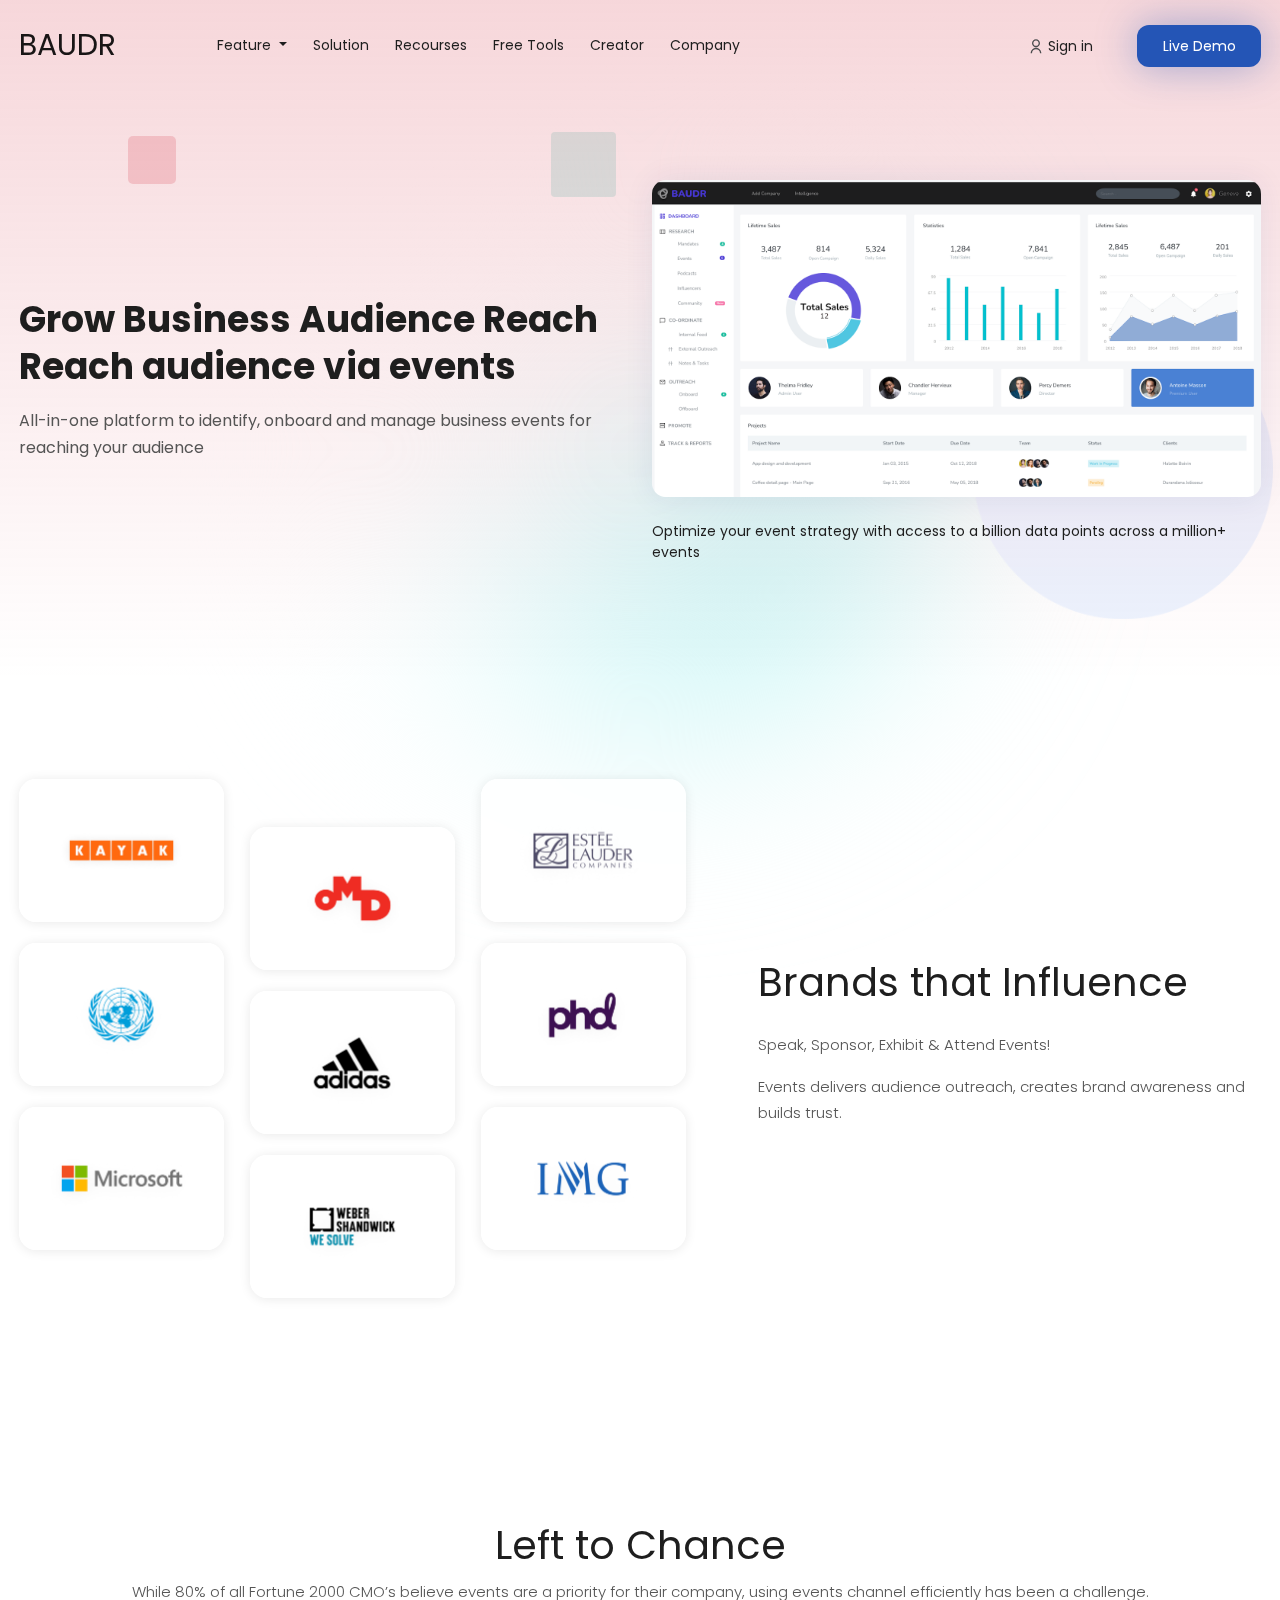
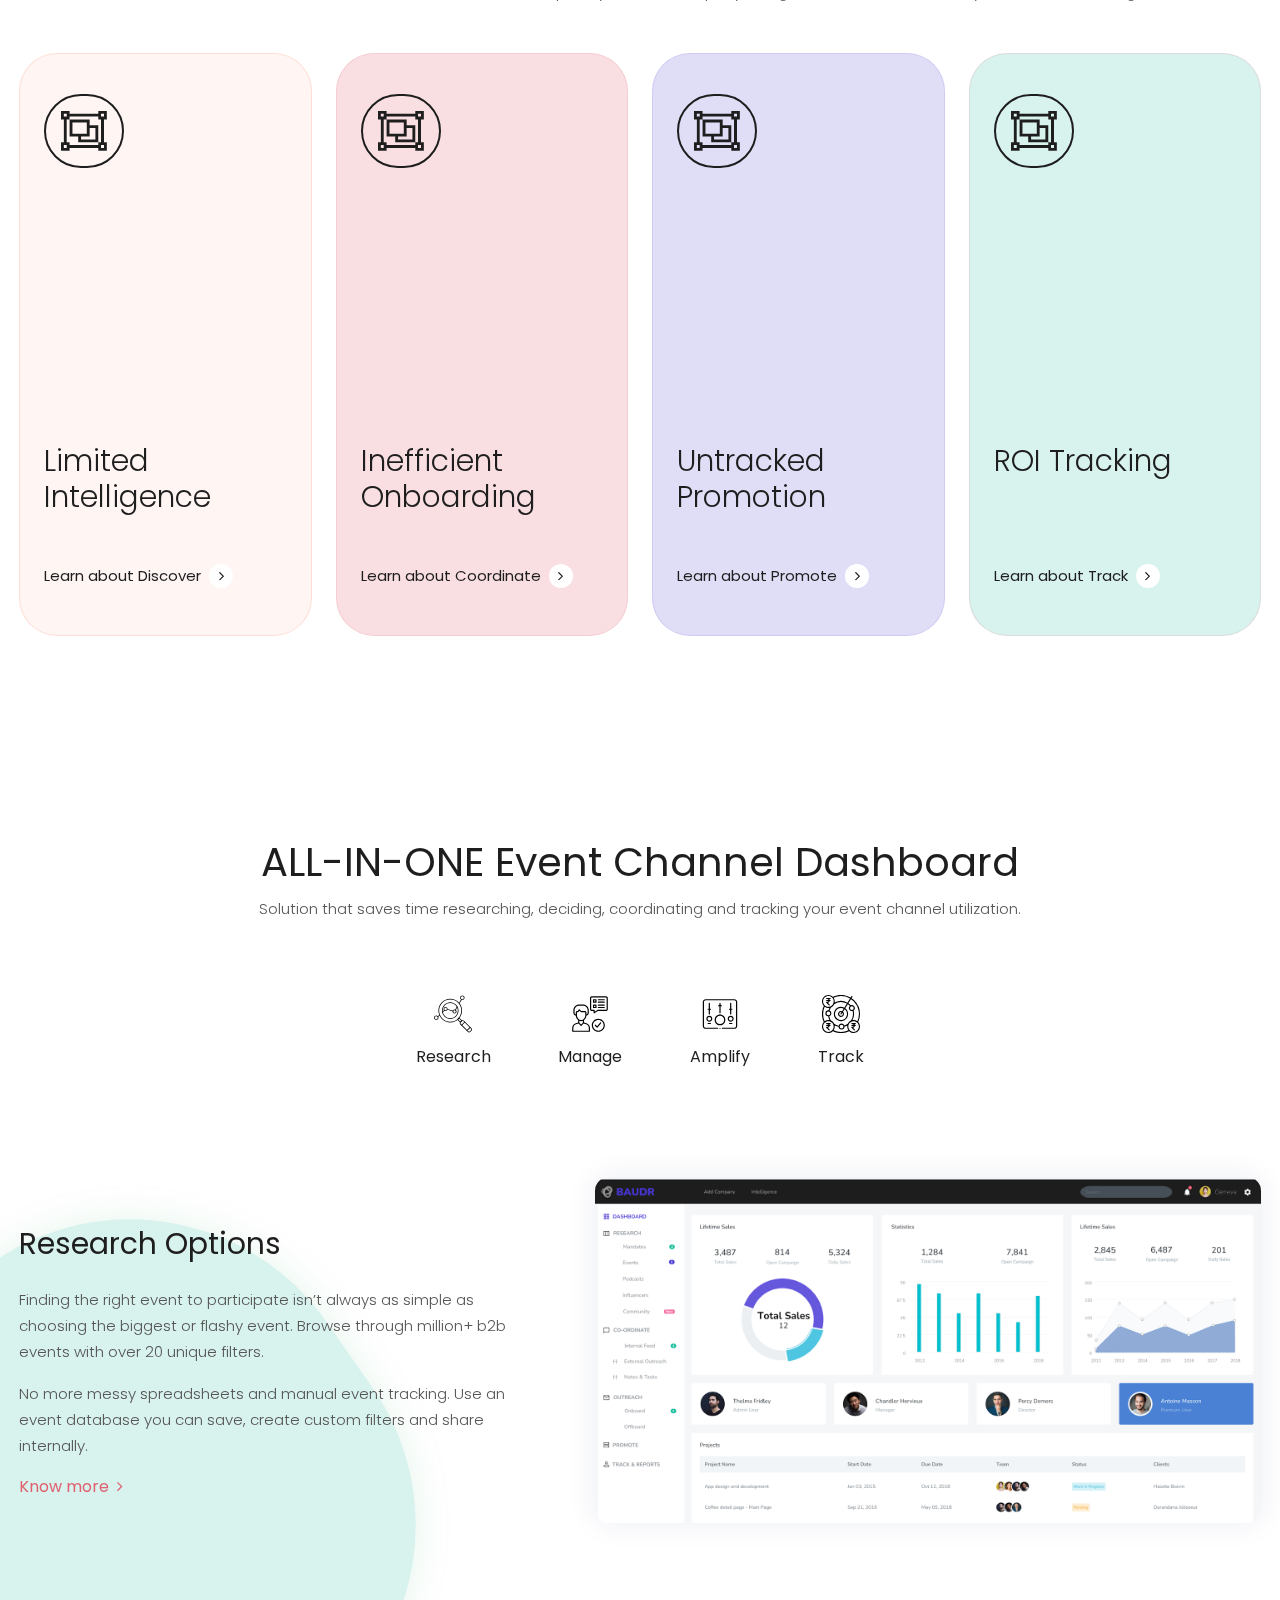
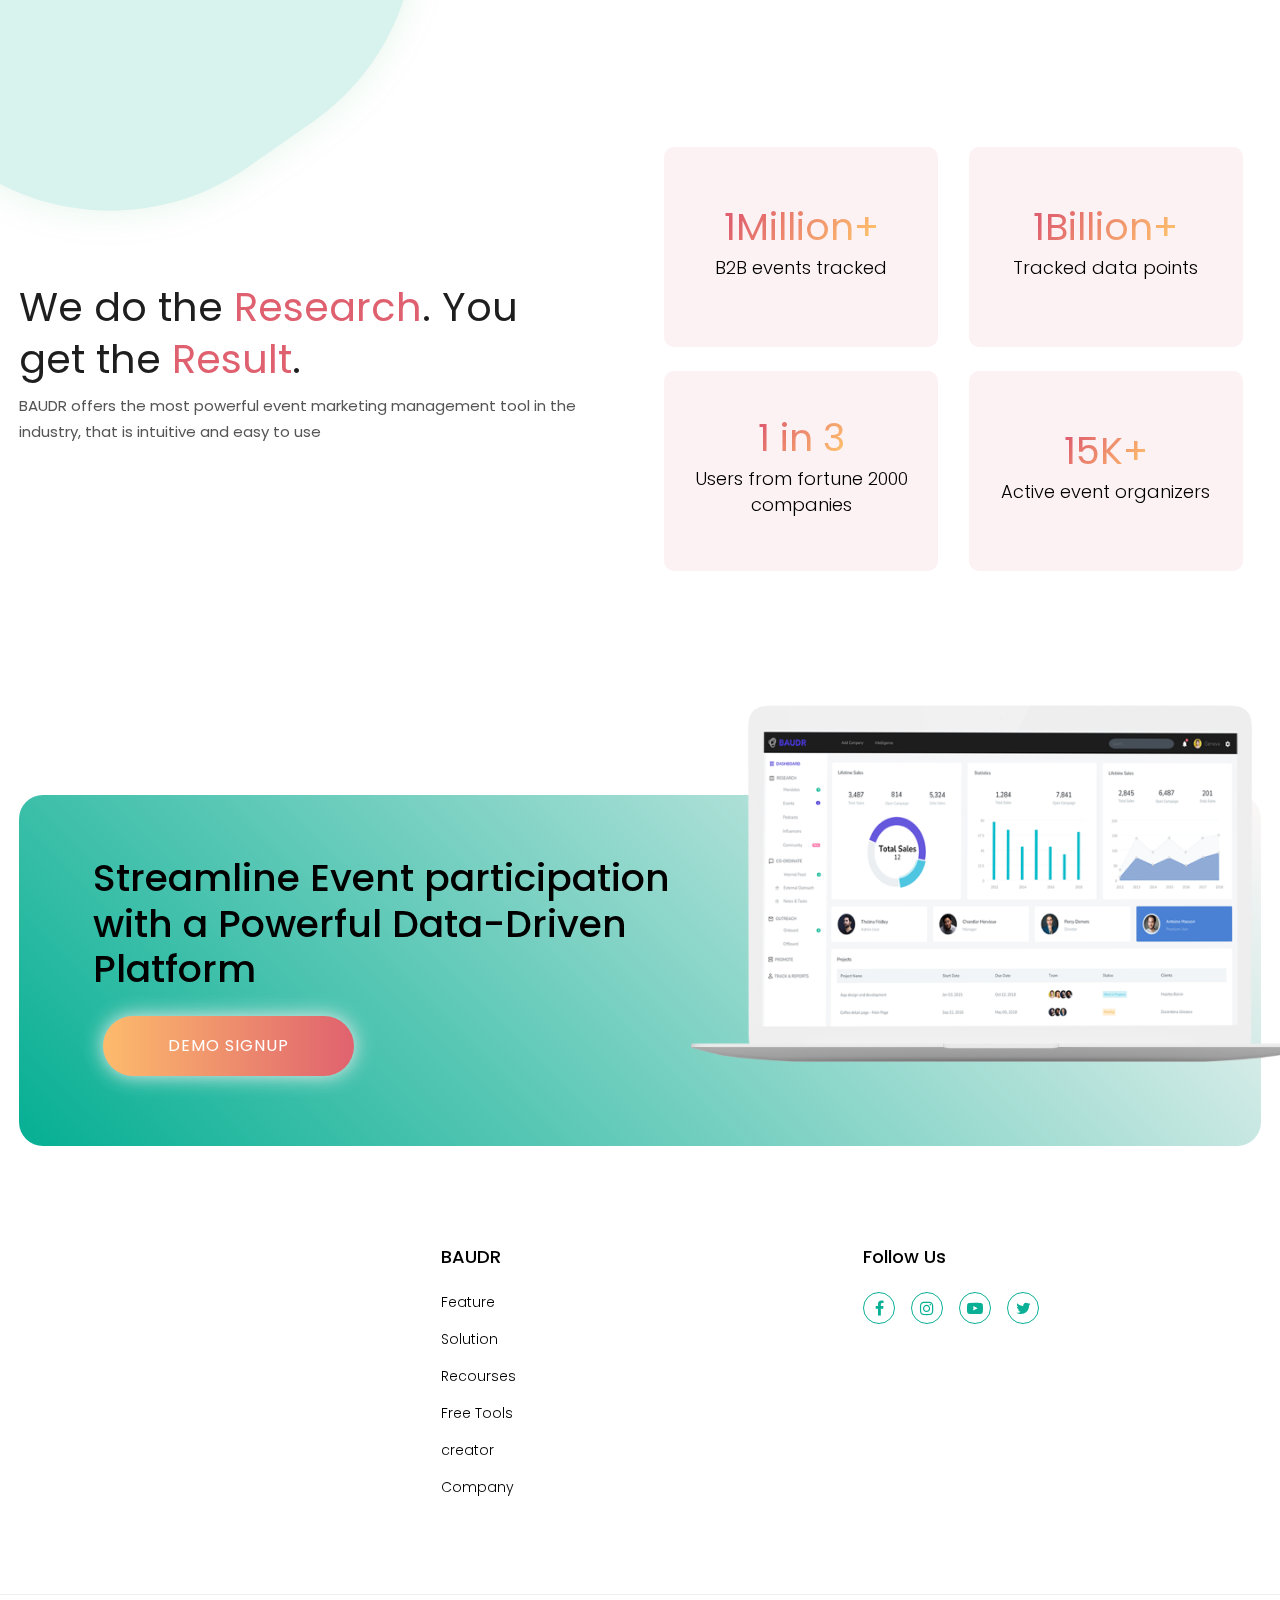
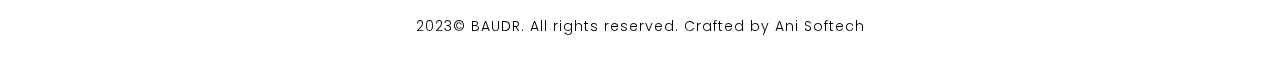
==== commit 4d0bd4ab: "Small changes" ====
--- a/index.html
+++ b/index.html
@@ -1,547 +1,547 @@
 <!DOCTYPE html>
 <html lang="en">
 
-<head>
-  <meta charset="utf-8">
-  <meta content="width=device-width, initial-scale=1.0" name="viewport">
-
-  <title>BAUDR - Home Page</title>
-  <meta content="" name="description">
-  <meta content="" name="keywords">
-
-  <!-- Favicons -->
-  <link href="assets/img/favicon.png" rel="icon">
-  <link href="assets/img/apple-touch-icon.png" rel="apple-touch-icon">
-
-  <!-- Google Fonts -->
-  <link href="https://fonts.googleapis.com/css2?family=Poppins:wght@100;300;500;600;700;800;900&display=swap" rel="stylesheet">
-  <link href="assets/css/bootstrap.min.css" rel="stylesheet">
-  <link rel="stylesheet" href="https://cdnjs.cloudflare.com/ajax/libs/font-awesome/4.7.0/css/font-awesome.min.css" referrerpolicy="no-referrer" />
-  <link href="assets/css/style.css" rel="stylesheet">
-
-
-</head>
-
-<body>
-  <span class="modern-app-round top-50 start-50 translate-middle"></span>
-    <!-- ======= Header ======= -->
-  <header id="header" class="header fixed-top">
-        <nav class="navbar navbar-expand-lg py-4">
-            <div class="container-fluid container-xl">
-              <a class="navbar-brand header_logo" href="index.html">BAUDR</a> <!-- Main Logo -->
-              <button class="navbar-toggler" type="button" data-bs-toggle="collapse" data-bs-target="#navbarSupportedContent" aria-controls="navbarSupportedContent" aria-expanded="false" aria-label="Toggle navigation">
-                <span class="navbar-toggler-icon"></span>
-              </button>
-              <div class="collapse navbar-collapse" id="navbarSupportedContent">
-                <ul class="navbar-nav mb-2 mb-lg-0 header--nav">
-                  <li class="nav-item dropdown">
-                    <a class="nav-link dropdown-toggle" href="#" role="button" data-bs-toggle="dropdown" aria-expanded="false">
-                      Feature
-                    </a>
-                    <ul class="dropdown-menu customNavDropDown">
-                      <li>
-                        <a class="dropdown-item" href="research-identify.html">
-                          <div class="navLinkImg mb-4">
-                              <img src="./assets/img/hero.png" alt="Link Image">
-                          </div>
-                          <div class="dropDownNalinkText d-flex align-items-center">
-                            <span class="me-2">
-                              <svg xmlns="http://www.w3.org/2000/svg" width="14" height="14" fill="currentColor" class="bi bi-search" viewBox="0 0 16 16">
-                                <path d="M11.742 10.344a6.5 6.5 0 1 0-1.397 1.398h-.001c.03.04.062.078.098.115l3.85 3.85a1 1 0 0 0 1.415-1.414l-3.85-3.85a1.007 1.007 0 0 0-.115-.1zM12 6.5a5.5 5.5 0 1 1-11 0 5.5 5.5 0 0 1 11 0z"/>
-                              </svg>
-                            </span>
-                            Research & Identify
-                          </div>
-                        </a>
-                      </li>
-                      <li>
-                        <a class="dropdown-item" href="manage-communication.html">
-                          <div class="navLinkImg mb-4">
-                              <img src="./assets/img/hero.png" alt="Link Image">
-                          </div>
-                          <div class="dropDownNalinkText d-flex align-items-center">
-                            <span class="me-2">
-                              <svg xmlns="http://www.w3.org/2000/svg" width="14" height="14" fill="currentColor" class="bi bi-search" viewBox="0 0 16 16">
-                                <path d="M11.742 10.344a6.5 6.5 0 1 0-1.397 1.398h-.001c.03.04.062.078.098.115l3.85 3.85a1 1 0 0 0 1.415-1.414l-3.85-3.85a1.007 1.007 0 0 0-.115-.1zM12 6.5a5.5 5.5 0 1 1-11 0 5.5 5.5 0 0 1 11 0z"/>
-                              </svg>
-                            </span>
-                            Manage Communication
-                          </div>
-                        </a>
-                      </li>
-                      <li>
-                        <a class="dropdown-item" href="amplify-participation.html">
-                          <div class="navLinkImg mb-4">
-                              <img src="./assets/img/hero.png" alt="Link Image">
-                          </div>
-                          <div class="dropDownNalinkText d-flex align-items-center">
-                            <span class="me-2">
-                              <svg xmlns="http://www.w3.org/2000/svg" width="14" height="14" fill="currentColor" class="bi bi-search" viewBox="0 0 16 16">
-                                <path d="M11.742 10.344a6.5 6.5 0 1 0-1.397 1.398h-.001c.03.04.062.078.098.115l3.85 3.85a1 1 0 0 0 1.415-1.414l-3.85-3.85a1.007 1.007 0 0 0-.115-.1zM12 6.5a5.5 5.5 0 1 1-11 0 5.5 5.5 0 0 1 11 0z"/>
-                              </svg>
-                            </span>
-                            Amplify Participation
-                          </div>
-                        </a>
-                      </li>
-                      <li>
-                        <a class="dropdown-item" href="track-outcome.html">
-                          <div class="navLinkImg mb-4">
-                              <img src="./assets/img/hero.png" alt="Link Image">
-                          </div>
-                          <div class="dropDownNalinkText d-flex align-items-center">
-                            <span class="me-2">
-                              <svg xmlns="http://www.w3.org/2000/svg" width="14" height="14" fill="currentColor" class="bi bi-search" viewBox="0 0 16 16">
-                                <path d="M11.742 10.344a6.5 6.5 0 1 0-1.397 1.398h-.001c.03.04.062.078.098.115l3.85 3.85a1 1 0 0 0 1.415-1.414l-3.85-3.85a1.007 1.007 0 0 0-.115-.1zM12 6.5a5.5 5.5 0 1 1-11 0 5.5 5.5 0 0 1 11 0z"/>
-                              </svg>
-                            </span>
-                            Track Outcome
-                          </div>
-                        </a>
-                      </li>
+    <head>
+        <meta charset="utf-8">
+        <meta content="width=device-width, initial-scale=1.0" name="viewport">
+
+        <title>BAUDR - Home Page</title>
+        <meta content="" name="description">
+        <meta content="" name="keywords">
+
+        <!-- Favicons -->
+        <link href="assets/img/favicon.png" rel="icon">
+        <link href="assets/img/apple-touch-icon.png" rel="apple-touch-icon">
+
+        <!-- Google Fonts -->
+        <link href="https://fonts.googleapis.com/css2?family=Poppins:wght@100;300;500;600;700;800;900&display=swap" rel="stylesheet">
+        <link href="assets/css/bootstrap.min.css" rel="stylesheet">
+        <link rel="stylesheet" href="https://cdnjs.cloudflare.com/ajax/libs/font-awesome/4.7.0/css/font-awesome.min.css" referrerpolicy="no-referrer" />
+        <link href="assets/css/style.css" rel="stylesheet">
+
+
+    </head>
+
+    <body>
+        <span class="modern-app-round top-50 start-50 translate-middle"></span>
+        <!-- ======= Header ======= -->
+        <header id="header" class="header fixed-top">
+            <nav class="navbar navbar-expand-lg py-4">
+                <div class="container-fluid container-xl">
+                    <a class="navbar-brand header_logo" href="index.html">BAUDR</a> <!-- Main Logo -->
+                    <button class="navbar-toggler" type="button" data-bs-toggle="collapse" data-bs-target="#navbarSupportedContent" aria-controls="navbarSupportedContent" aria-expanded="false" aria-label="Toggle navigation">
+                        <span class="navbar-toggler-icon"></span>
+                    </button>
+                    <div class="collapse navbar-collapse" id="navbarSupportedContent">
+                        <ul class="navbar-nav mb-2 mb-lg-0 header--nav">
+                            <li class="nav-item dropdown">
+                                <a class="nav-link dropdown-toggle" href="#" role="button" data-bs-toggle="dropdown" aria-expanded="false">
+                                    Feature
+                                </a>
+                                <ul class="dropdown-menu customNavDropDown">
+                                    <li>
+                                        <a class="dropdown-item" href="research-identify.html">
+                                            <div class="navLinkImg mb-4">
+                                                <img src="./assets/img/hero.png" alt="Link Image">
+                                            </div>
+                                            <div class="dropDownNalinkText d-flex align-items-center">
+                                                <span class="me-2">
+                                                    <svg xmlns="http://www.w3.org/2000/svg" width="14" height="14" fill="currentColor" class="bi bi-search" viewBox="0 0 16 16">
+                                                    <path d="M11.742 10.344a6.5 6.5 0 1 0-1.397 1.398h-.001c.03.04.062.078.098.115l3.85 3.85a1 1 0 0 0 1.415-1.414l-3.85-3.85a1.007 1.007 0 0 0-.115-.1zM12 6.5a5.5 5.5 0 1 1-11 0 5.5 5.5 0 0 1 11 0z"/>
+                                                    </svg>
+                                                </span>
+                                                Research & Identify
+                                            </div>
+                                        </a>
+                                    </li>
+                                    <li>
+                                        <a class="dropdown-item" href="manage-communication.html">
+                                            <div class="navLinkImg mb-4">
+                                                <img src="./assets/img/hero.png" alt="Link Image">
+                                            </div>
+                                            <div class="dropDownNalinkText d-flex align-items-center">
+                                                <span class="me-2">
+                                                    <svg xmlns="http://www.w3.org/2000/svg" width="14" height="14" fill="currentColor" class="bi bi-search" viewBox="0 0 16 16">
+                                                    <path d="M11.742 10.344a6.5 6.5 0 1 0-1.397 1.398h-.001c.03.04.062.078.098.115l3.85 3.85a1 1 0 0 0 1.415-1.414l-3.85-3.85a1.007 1.007 0 0 0-.115-.1zM12 6.5a5.5 5.5 0 1 1-11 0 5.5 5.5 0 0 1 11 0z"/>
+                                                    </svg>
+                                                </span>
+                                                Manage Communication
+                                            </div>
+                                        </a>
+                                    </li>
+                                    <li>
+                                        <a class="dropdown-item" href="amplify-participation.html">
+                                            <div class="navLinkImg mb-4">
+                                                <img src="./assets/img/hero.png" alt="Link Image">
+                                            </div>
+                                            <div class="dropDownNalinkText d-flex align-items-center">
+                                                <span class="me-2">
+                                                    <svg xmlns="http://www.w3.org/2000/svg" width="14" height="14" fill="currentColor" class="bi bi-search" viewBox="0 0 16 16">
+                                                    <path d="M11.742 10.344a6.5 6.5 0 1 0-1.397 1.398h-.001c.03.04.062.078.098.115l3.85 3.85a1 1 0 0 0 1.415-1.414l-3.85-3.85a1.007 1.007 0 0 0-.115-.1zM12 6.5a5.5 5.5 0 1 1-11 0 5.5 5.5 0 0 1 11 0z"/>
+                                                    </svg>
+                                                </span>
+                                                Amplify Participation
+                                            </div>
+                                        </a>
+                                    </li>
+                                    <li>
+                                        <a class="dropdown-item" href="track-outcome.html">
+                                            <div class="navLinkImg mb-4">
+                                                <img src="./assets/img/hero.png" alt="Link Image">
+                                            </div>
+                                            <div class="dropDownNalinkText d-flex align-items-center">
+                                                <span class="me-2">
+                                                    <svg xmlns="http://www.w3.org/2000/svg" width="14" height="14" fill="currentColor" class="bi bi-search" viewBox="0 0 16 16">
+                                                    <path d="M11.742 10.344a6.5 6.5 0 1 0-1.397 1.398h-.001c.03.04.062.078.098.115l3.85 3.85a1 1 0 0 0 1.415-1.414l-3.85-3.85a1.007 1.007 0 0 0-.115-.1zM12 6.5a5.5 5.5 0 1 1-11 0 5.5 5.5 0 0 1 11 0z"/>
+                                                    </svg>
+                                                </span>
+                                                Track Outcome
+                                            </div>
+                                        </a>
+                                    </li>
+                                </ul>
+                            </li>
+                            <li class="nav-item">
+                                <a class="nav-link" href="#">Solution</a>
+                            </li>
+                            <li class="nav-item">
+                                <a class="nav-link" href="#">Recourses</a>
+                            </li>
+                            <li class="nav-item">
+                                <a class="nav-link" href="#">Free Tools</a>
+                            </li>
+                            <li class="nav-item">
+                                <a class="nav-link" href="#">Creator</a>
+                            </li>
+                            <li class="nav-item">
+                                <a class="nav-link" href="#">Company</a>
+                            </li>
+                            <li class="mobileActive py-4">
+                                <div class="d-flex"> 
+                                    <!--<a href="" class="headerPricingBtn">Pricing</a>-->
+                                    <a href="demo.html" class="liveDemoBtn">Live Demo</a>
+                                </div>
+                            </li>
+                        </ul>
+                    </div>
+                    <div class="header_login ms-auto">
+                        <a href="demo.html"><svg width="16" height="17" viewBox="0 0 16 17" fill="none" xmlns="http://www.w3.org/2000/svg"><g clip-path="url(#clip0_920_14251)"><path d="M2.66602 15.1667C2.66602 13.7522 3.22792 12.3956 4.22811 11.3954C5.22831 10.3952 6.58486 9.83332 7.99935 9.83332C9.41384 9.83332 10.7704 10.3952 11.7706 11.3954C12.7708 12.3956 13.3327 13.7522 13.3327 15.1667H11.9993C11.9993 14.1058 11.5779 13.0884 10.8278 12.3382C10.0776 11.5881 9.06021 11.1667 7.99935 11.1667C6.93848 11.1667 5.92107 11.5881 5.17092 12.3382C4.42078 13.0884 3.99935 14.1058 3.99935 15.1667H2.66602ZM7.99935 9.16666C5.78935 9.16666 3.99935 7.37666 3.99935 5.16666C3.99935 2.95666 5.78935 1.16666 7.99935 1.16666C10.2093 1.16666 11.9993 2.95666 11.9993 5.16666C11.9993 7.37666 10.2093 9.16666 7.99935 9.16666ZM7.99935 7.83332C9.47268 7.83332 10.666 6.63999 10.666 5.16666C10.666 3.69332 9.47268 2.49999 7.99935 2.49999C6.52602 2.49999 5.33268 3.69332 5.33268 5.16666C5.33268 6.63999 6.52602 7.83332 7.99935 7.83332Z" fill="#4C4D4F"></path></g><defs><clipPath id="clip0_920_14251"><rect width="16" height="16" fill="white" transform="translate(0 0.5)"></rect></clipPath></defs></svg> 
+                            Sign in</a>
+                    </div>
+                    <!--<a href="" class="headerPricingBtn">Pricing</a>-->
+                    <a href="demo.html" class="liveDemoBtn">Live Demo</a>
+                </div>
+            </nav><!-- .navbar -->
+        </header><!-- End Header -->
+
+        <main>
+            <section class="heroSection position-relative">
+                <div class="shape1"></div>
+                <div class="shape2"></div>
+                <div class="shape3"></div>
+                <div class="container-xl">
+                    <div class="row align-items-center">
+                        <div class="col-md-6">
+                            <div class="heroCaption mb-5 mb-md-0">
+                                <h1 class="mb-3">Grow Business Audience Reach </br>Reach audience via events</h1>
+                                <p class="mb-0">All-in-one platform to identify, onboard and manage business events for reaching your audience</p>
+                            </div>
+                        </div>
+                        <div class="col-md-6 position-relative">
+                            <span class="dashboardImgSpinner"></span>
+                            <figure class="figure">
+                                <img src="./assets/img/hero.png" class="banner_img figure-img img-fluid mb-4" alt="dashboard image">
+                                <figcaption class="figure-caption">Optimize your event strategy with access to a billion data points across a million+ events</figcaption>
+                            </figure>
+                            <img src="./assets/img/circle-bg.png" class="circleImg" alt="circle image">
+                        </div>
+                    </div>
+                </div>
+            </section>
+
+            <section class="brandInfluence position-relative py-100">
+                <div class="container-xl">
+                    <div class="row align-items-center">
+                        <div class="col-md-7">
+                            <div class="d-flex justify-content-between me-0 me-md-5 brandInfItemRow">
+                                <div class="brandInfItem">
+                                    <div class="imgInfCol"><span><img class="img-fluid" src="./assets/img/kayak.png" alt=""></span></div>
+                                    <div class="imgInfCol"><span><img class="img-fluid" src="./assets/img/wordSecu.png" alt=""></span></div>
+                                    <div class="imgInfCol"><span><img class="img-fluid" src="./assets/img/microsoft.png" alt=""></span></div>
+                                </div>
+                                <div class="brandInfItem mt-5">
+                                    <div class="imgInfCol"><span><img class="img-fluid" src="./assets/img/omd.png" alt=""></span></div>
+                                    <div class="imgInfCol"><span><img class="img-fluid" src="./assets/img/adidas.png" alt=""></span></div>
+                                    <div class="imgInfCol"><span><img class="img-fluid" src="./assets/img/weberShanwick.png" alt=""></span></div>
+                                </div>
+                                <div class="brandInfItem">
+                                    <div class="imgInfCol"><span><img class="img-fluid" src="./assets/img/esteeLauder.png" alt=""></span></div>
+                                    <div class="imgInfCol"><span><img class="img-fluid" src="./assets/img/phd.png" alt=""></span></div>
+                                    <div class="imgInfCol"><span><img class="img-fluid" src="./assets/img/img.png" alt=""></span></div>
+                                </div>
+
+                            </div>
+                        </div>
+                        <div class="col-md-5">
+                            <h2 class="mb-4 heading">Brands that Influence</h2>
+                            <p>Speak, Sponsor, Exhibit & Attend Events!</p>
+                            <p>Events delivers audience outreach, creates brand awareness and builds trust.</p>
+                        </div>
+                    </div>
+                </div>
+            </section>
+            <section class="problemSection position-relative">
+                <div class="container-xl">
+                    <div class="row">
+                        <div class="col-12">
+                            <div class="leftCaption mb-5 text-center w-100">
+                                <h2 class="heading">Left to Chance</h2>
+                                <p>While 80% of all Fortune 2000 CMO’s believe events are a priority for their company, using events channel efficiently has been a challenge.</p>
+                            </div>
+                        </div>
+                    </div>
+                    <div class="row">
+                        <div class="col-xl-3 col-md-6 problemCardCol">  
+                            <div class="problemItem">
+                                <div class="ItemIcon"><i class="fa fa-object-group" aria-hidden="true"></i></div>
+                                <div class="problemItemContent">
+                                    <div class="smoothCont">
+                                        <h3>Limited Intelligence</h3>
+                                        <p>Over a million public b2b events happen annually that are attended by 500 millions+ professionals. However, 
+                                            the industry is infested with fake and poor quality events, and the noise is growing. There are no standard checks 
+                                            and metrics across the channel, leaving decision making to chance.</p>
+                                    </div>
+                                </div>
+                                <a href="#research-options" class="problemItemLearnMore">Learn about <span>Discover</span> <i class="fa fa-angle-right" aria-hidden="true"></i>
+                                </a>
+                            </div>
+                        </div>
+                        <div class="col-xl-3 col-md-6 problemCardCol">  
+                            <div class="problemItem">
+                                <div class="ItemIcon"><i class="fa fa-object-group" aria-hidden="true"></i></div>
+                                <div class="problemItemContent">
+                                    <div class="smoothCont">
+                                        <h3>Inefficient Onboarding</h3>
+                                        <p>$100 billion+ spent directly by companies to participate in events in various formats. However, there is no specialized 
+                                            tool for coordination and planning amongst internal teams and communication and negotiation with the event planners.</p>
+                                    </div>
+                                </div>
+                                <a href="#manage-communication" class="problemItemLearnMore" onclick="activateTab('manage-communication')">Learn about <span>Coordinate</span> <i class="fa fa-angle-right" aria-hidden="true"></i></a>
+                            </div>
+                        </div>
+                        <div class="col-xl-3 col-md-6 problemCardCol">  
+                            <div class="problemItem">
+                                <div class="ItemIcon"><i class="fa fa-object-group" aria-hidden="true"></i></div>
+                                <div class="problemItemContent">
+                                    <div class="smoothCont">
+                                        <h3>Untracked Promotion</h3>
+                                        <p>80% of all Fortune 2000 companies have a static event link on their website showing events they are participating in. Their employees 
+                                            share about events they are speaking, exhibiting, sponsoring or attending via social media without any tracker or meeting setup solution.</p>
+                                    </div>
+                                </div>
+                                <a href="#amplify-participation" class="problemItemLearnMore" onclick="activateTab('amplify-participation')">Learn about <span>Promote</span> <i class="fa fa-angle-right" aria-hidden="true"></i>
+                                </a>
+
+                            </div>
+                        </div>
+                        <div class="col-xl-3 col-md-6 problemCardCol">  
+                            <div class="problemItem">
+                                <div class="ItemIcon"><i class="fa fa-object-group" aria-hidden="true"></i></div>
+                                <div class="problemItemContent">
+                                    <div class="smoothCont">
+                                        <h3>ROI Tracking</h3>
+                                        <p>While events form 20% of all marketing spend, no synchronized records of event interest or participating audits to compare, analyze and decide 
+                                            for future participation. </p>
+                                    </div>
+                                </div>
+                                <a href="#track-outcome"  class="problemItemLearnMore" onclick="activateTab('track-outcome')">Learn about <span>Track</span> <i class="fa fa-angle-right" aria-hidden="true"></i></a>
+                            </div>
+                        </div>
+                    </div>
+                </div>
+            </section>
+
+            <section class="allInOneSection position-relative">
+                <div class="container-xl">
+                    <div class="row">
+                        <div class="col-12">
+                            <div class="RightCaption mb-4 mb-lg5 text-center pb-2 pb-lg-4">
+                                <h2 class="heading">ALL-IN-ONE Event Channel Dashboard</h2>
+                                <p>Solution that saves time researching, deciding, coordinating and tracking your event channel utilization.</p>
+                            </div>
+                        </div>
+                    </div>
+                    <ul class="nav nav-tabs" id="dashboardTab" role="tablist">
+                        <li class="nav-item" role="presentation">
+                            <button class="nav-link active" id="research-options" data-bs-toggle="tab" data-bs-target="#research-options-pane" type="button" role="tab" aria-controls="research-options-pane" aria-selected="true">
+                                <svg xmlns="http://www.w3.org/2000/svg" width="38" height="38" fill-rule="evenodd" clip-rule="evenodd" image-rendering="optimizeQuality" shape-rendering="geometricPrecision" text-rendering="geometricPrecision" viewBox="0 0 512 512" id="research"><path d="M218.793 321.405c-29.7757,0 -57.7691,-11.5973 -78.8235,-32.6517 -21.0544,-21.0532 -32.6505,-49.0466 -32.6505,-78.8235 0,-29.7769 11.5961,-57.7691 32.6505,-78.8235 21.0532,-21.0544 49.0478,-32.6493 78.8235,-32.6493 29.7757,0 57.7679,11.5949 78.8223,32.6493 21.0568,21.0544 32.6505,49.0478 32.6505,78.8235 -0.00118111,29.7757 -11.5961,57.7703 -32.6505,78.8247 -21.0544,21.0544 -49.0466,32.6505 -78.8223,32.6505zm0 -212.948c-27.104,0 -52.5876,10.5555 -71.7522,29.7202 -19.167,19.167 -29.7214,44.6482 -29.7214,71.7534 0,27.1052 10.5555,52.5864 29.7214,71.751 19.1658,19.167 44.6482,29.7225 71.7522,29.7225 27.104,0 52.5864,-10.5544 71.7522,-29.7214 19.1658,-19.1658 29.7214,-44.647 29.7214,-71.7522 0,-27.1052 -10.5555,-52.5876 -29.7202,-71.7534 -19.167,-19.1658 -44.6493,-29.7202 -71.7534,-29.7202z"></path><path d="M218.793 369.589c-42.6462,0 -82.7412,-16.6075 -112.896,-46.7623 -30.156,-30.156 -46.7623,-70.251 -46.7623,-112.897 0,-42.6462 16.6064,-82.74 46.7623,-112.896 30.156,-30.156 70.251,-46.7635 112.897,-46.7635 42.6474,0 82.7412,16.6087 112.897,46.7635 62.2502,62.2526 62.2502,163.542 -0.00118111,225.793 -30.156,30.1548 -70.2498,46.7623 -112.897,46.7623zm0 -309.32c-39.9757,0 -77.5585,15.567 -105.826,43.8356 -28.2674,28.2662 -43.8344,65.849 -43.8344,105.825 0,39.9769 15.567,77.5585 43.8344,105.825 28.2662,28.2686 65.8502,43.8344 105.826,43.8344 39.9757,0 77.5585,-15.5658 105.825,-43.8344 58.3514,-58.3514 58.3514,-153.297 0,-211.649 -28.2662,-28.2686 -65.849,-43.8356 -105.825,-43.8356z"></path><path d="M355.639 371.016c-1.32166,0 -2.59489,-0.522049 -3.53623,-1.46457l-37.5308 -37.532c-0.989767,-0.989767 -1.52008,-2.35158 -1.45867,-3.75119 0.0614175,-1.39961 0.706301,-2.71064 1.77875,-3.61182 3.41576,-2.86891 6.68742,-5.86419 9.72641,-8.902 3.03072,-3.02954 6.02364,-6.30238 8.90081,-9.72641 0.900003,-1.07244 2.21103,-1.71851 3.61182,-1.77875 1.39016,-0.0791341 2.76024,0.467718 3.75237,1.45985l37.6974 37.6997c1.07481,1.07363 1.60276,2.57954 1.43268,4.09017 -0.167717,1.51182 -1.01575,2.86182 -2.30079,3.67442 -0.954334,0.602364 -1.84843,1.31457 -2.64922,2.1189l-13.7764 13.7764c-0.574018,0.572836 -1.10906,1.20473 -1.59213,1.87323 -0.858664,1.18937 -2.19331,1.94174 -3.65552,2.05985 -0.133465,0.01063 -0.268111,0.0141733 -0.400395,0.0141733zm-30.2021 -42.273l30.0166 30.0166 12.1689 -12.1689 -30.0166 -30.0166c-1.94292,2.16379 -3.92127,4.25671 -5.91616,6.25159 -1.99843,1.99843 -4.09017,3.97915 -6.25278,5.91734z"></path><path d="M472.827 503.989c-6.80199,0 -13.1811,-2.63387 -17.9634,-7.41616l-100.649 -100.649c-9.90357,-9.90475 -9.90239,-26.0209 0,-35.9257l13.7764 -13.7764c4.78348,-4.7823 11.1626,-7.41616 17.9634,-7.41616 6.80199,0 13.1823,2.63387 17.9634,7.41616l100.65 100.648c9.90239,9.90594 9.90239,26.0221 0,35.9269l-13.7776 13.7764c-4.78348,4.7823 -11.1615,7.41616 -17.9634,7.41616zm-86.8727 -155.183c-4.12915,0 -7.99727,1.59331 -10.891,4.48702l-13.7764 13.7764c-6.00592,6.00592 -6.00592,15.776 0,21.7831l100.648 100.649c2.89489,2.89371 6.76183,4.48702 10.8922,4.48702 4.13033,0 7.99845,-1.59331 10.891,-4.48584l13.7776 -13.7788c6.00592,-6.00474 6.00592,-15.776 0,-21.7831l-100.65 -100.648c-2.89253,-2.89489 -6.75947,-4.48702 -10.891,-4.48702z"></path><path d="M372.093 411.73c-1.27914 0-2.55946-.487797-3.53623-1.46339-1.95237-1.95355-1.95237-5.11891 0-7.07246l42.632-42.6308c1.95237-1.95119 5.11773-1.95119 7.07128 0 1.95237 1.95237 1.95237 5.11891 0 7.07128l-42.632 42.632c-.974412.975594-2.25473 1.46339-3.53505 1.46339zM444.057 483.694c-1.27914 0-2.55946-.487797-3.53505-1.46457-1.95237-1.95237-1.95237-5.11891-.00118111-7.0701l42.6308-42.6332c1.95355-1.95237 5.12009-1.95119 7.07128-.00118111 1.95237 1.95355 1.95237 5.11891.00118111 7.07128l-42.6308 42.632c-.976775.976775-2.25709 1.46575-3.53623 1.46575zM286.737 207.999c-.858664 0-1.72796-.220867-2.52166-.686223-2.38229-1.39489-3.18308-4.45749-1.78819-6.83978l25.6702-43.8438c1.39607-2.38347 4.45868-3.18426 6.84097-1.78938 2.38347 1.39489 3.18426 4.45868 1.78938 6.84097l-25.6702 43.8438c-.930712 1.58859-2.60316 2.47442-4.32049 2.47442zm52.6478-89.92c-.858664 0-1.72796-.222048-2.52166-.686223-2.38229-1.39489-3.18308-4.45749-1.78819-6.84097l30.6804-52.4033c1.39607-2.38229 4.45986-3.18308 6.84215-1.78819 2.38229 1.39489 3.18308 4.45749 1.78819 6.84097l-30.6804 52.4021c-.931893 1.59095-2.60434 2.4756-4.32049 2.4756zM255.383 222.799c-.518506 0-1.0441-.0803152-1.56378-.250394l-77.5479-25.5107c-2.62206-.862207-4.05001-3.68859-3.18781-6.31301.863388-2.62324 3.68859-4.04883 6.31301-3.18781l77.5479 25.5107c2.62442.862207 4.05119 3.68859 3.18781 6.31301-.693309 2.10473-2.64922 3.4382-4.74923 3.4382zM51.0852 298.15c-1.32048 0-2.63859-.519687-3.62127-1.55079-1.90512-1.99961-1.82835-5.16498.17126-7.06892l24.906-23.7284c2.00079-1.90394 5.16498-1.82599 7.06892.17126 1.90512 1.99961 1.82835 5.16498-.170079 7.06892l-24.9072 23.7284c-.967326.921263-2.20867 1.37953-3.44765 1.37953zm63.6474-60.6321c-1.32048 0-2.63859-.520868-3.62127-1.55197-1.90394-1.99961-1.82717-5.1638.17126-7.06774l27.0509-25.7729c2.00079-1.90631 5.16616-1.82835 7.06892.170079 1.90394 2.00079 1.82717 5.16498-.17126 7.06892l-27.0509 25.7729c-.967326.923625-2.20867 1.38071-3.44765 1.38071z"></path><path d="M30.2895 337.825c-16.7008 0-30.2859-13.5863-30.2859-30.2859 0-16.6985 13.5863-30.2859 30.2871-30.2859 16.6997 0 30.2859 13.5874 30.2859 30.2859 0 16.6997-13.5874 30.2859-30.2871 30.2859zm0-50.5714c-11.1874 0-20.2879 9.10042-20.2879 20.2855 0 11.1863 9.10042 20.2867 20.2879 20.2867 11.1863 0 20.2867-9.10042 20.2867-20.2867 0-11.1851-9.10042-20.2855-20.2867-20.2855zM381.85 68.5845c-16.6997 0-30.2859-13.5863-30.2859-30.2871 0-16.7008 13.5863-30.2871 30.2859-30.2871 16.6997 0 30.2871 13.5863 30.2871 30.2871 0 16.7008-13.5874 30.2871-30.2871 30.2871zm0-50.575c-11.1874 0-20.2867 9.1016-20.2867 20.2879 0 11.1863 9.10042 20.2879 20.2867 20.2879 11.1874 0 20.2879-9.1016 20.2879-20.2879 0-11.1863-9.10042-20.2879-20.2879-20.2879zM155.934 216.89c-14.9079 0-27.0355-12.1276-27.0355-27.0343 0-14.9079 12.1276-27.0355 27.0355-27.0355 14.9067 0 27.0343 12.1276 27.0343 27.0355 0 14.9067-12.1276 27.0343-27.0343 27.0343zm0-44.0694c-9.39452 0-17.0351 7.64294-17.0351 17.0351 0 9.39215 7.64057 17.0351 17.0351 17.0351 9.39334 0 17.0351-7.64176 17.0351-17.0351 0-9.39334-7.64176-17.0351-17.0351-17.0351z"></path><g><path d="M276.869 249.737c-14.9067,0 -27.0343,-12.1276 -27.0343,-27.0343 0,-14.9079 12.1276,-27.0355 27.0343,-27.0355l0.00236221 0.00118111c7.2201,0 14.0091,2.81103 19.115,7.91577 5.10592,5.1071 7.91813,11.8961 7.91813,19.1186 0,14.9067 -12.1276,27.0343 -27.0355,27.0343zm0.00236221 -44.0694c-0.00118111,0 -0.00118111,0 -0.00236221,0 -9.39334,0 -17.0351,7.64294 -17.0351,17.0351 0,9.39215 7.64294,17.0351 17.0351,17.0351 9.39452,0 17.0363,-7.64176 17.0363,-17.0351 0,-4.5508 -1.77166,-8.82877 -4.99017,-12.0461 -3.21733,-3.21733 -7.49412,-4.98899 -12.0437,-4.98899z"></path></g></svg>
+                                Research
+                            </button>
+                        </li>
+                        <li class="nav-item" role="presentation">
+                            <button class="nav-link" id="manage-communication" data-bs-toggle="tab" data-bs-target="#manage-communication-pane" type="button" role="tab" aria-controls="manage-communication-pane" aria-selected="false">
+                                <svg xmlns="http://www.w3.org/2000/svg" width="38" height="38"  data-name="Communication Plan" viewBox="0 0 64 64" id="communication-plan"><path d="m46,40c-6.07,0-11,4.93-11,11s4.93,11,11,11,11-4.93,11-11-4.93-11-11-11Zm0,20c-4.96,0-9-4.04-9-9s4.04-9,9-9,9,4.04,9,9-4.04,9-9,9Z"></path><path d="M49.24 46.35l-5.3 6.18-2.24-2.24c-.39-.39-1.02-.39-1.41 0s-.39 1.02 0 1.41l3 3c.19.19.44.29.71.29.01 0 .03 0 .04 0 .28-.01.54-.14.72-.35l6-7c.36-.42.31-1.05-.11-1.41-.42-.36-1.05-.31-1.41.11zM26 47.43l-4-1.18v-3.94c2.2-1.64 3.71-4.32 3.96-7.41 2.3-.45 4.04-2.47 4.04-4.9v-4.14c0-5.44-4.42-9.86-9.86-9.86h-6.33c-5.41 0-9.82 4.4-9.82 9.82v4.18c0 2.43 1.74 4.45 4.04 4.9.25 3.08 1.76 5.77 3.96 7.41v3.94l-3.99 1.18c-3.54.99-6.01 4.32-6.01 8.09v5.48c0 .55.45 1 1 1h28c.55 0 1-.45 1-1v-5.48c0-3.78-2.47-7.11-6-8.09zM8 29.47v3.36c-1.16-.41-2-1.52-2-2.83v-4.18c0-4.31 3.51-7.82 7.82-7.82h6.33c4.33 0 7.86 3.52 7.86 7.86v4.14c0 1.3-.84 2.42-2 2.83v-3.35c0-1.37-1.11-2.48-2.48-2.48h-5.33c-.51 0-.99-.19-1.35-.55l-2.15-2.1c-.19-.18-.44-.29-.7-.29-.03 0-.07 0-.1 0-.29.03-.56.19-.73.43l-1.4 2.06c-.19.27-.5.44-.83.44h-.46c-.69-.02-1.27.25-1.74.71-.47.47-.73 1.09-.73 1.76zm2 4.53v-4.53c0-.17.09-.29.14-.34.05-.05.17-.09.33-.13h.48c.99 0 1.92-.49 2.48-1.31l.73-1.07 1.29 1.27c.74.72 1.71 1.12 2.75 1.12h5.33c.26 0 .48.22.48.48v4.52c0 4.41-3.14 8-7 8s-7-3.59-7-8zm10 9.42v3.17l-3 3-3-3v-3.17c.94.37 1.95.58 3 .58s2.06-.21 3-.58zm10 16.58H4v-4.48c0-2.88 1.87-5.42 4.56-6.17l4.15-1.22 3.58 3.58c.2.2.45.29.71.29s.51-.1.71-.29l3.58-3.58 4.16 1.23c2.68.75 4.55 3.28 4.55 6.17v4.48zM59 2h-24c-1.65 0-3 1.35-3 3v19c0 1.65 1.35 3 3 3h3v3c0 .37.2.71.53.88.15.08.31.12.47.12.19 0 .39-.06.55-.17l5.75-3.83h13.7c1.65 0 3-1.35 3-3V5c0-1.65-1.35-3-3-3zm1 22c0 .55-.45 1-1 1h-14c-.2 0-.39.06-.55.17l-4.45 2.96v-2.13c0-.55-.45-1-1-1h-4c-.55 0-1-.45-1-1V5c0-.55.45-1 1-1h24c.55 0 1 .45 1 1v19z"></path><path d="M42 7h-4c-.55 0-1 .45-1 1v4c0 .55.45 1 1 1h4c.55 0 1-.45 1-1v-4c0-.55-.45-1-1-1zm-1 4h-2v-2h2v2zM42 16h-4c-.55 0-1 .45-1 1v4c0 .55.45 1 1 1h4c.55 0 1-.45 1-1v-4c0-.55-.45-1-1-1zm-1 4h-2v-2h2v2zM56 7h-10c-.55 0-1 .45-1 1s.45 1 1 1h10c.55 0 1-.45 1-1s-.45-1-1-1zM56 11h-10c-.55 0-1 .45-1 1s.45 1 1 1h10c.55 0 1-.45 1-1s-.45-1-1-1zM56 16h-10c-.55 0-1 .45-1 1s.45 1 1 1h10c.55 0 1-.45 1-1s-.45-1-1-1zM56 20h-10c-.55 0-1 .45-1 1s.45 1 1 1h10c.55 0 1-.45 1-1s-.45-1-1-1z"></path></svg>
+                                Manage
+                            </button>
+
+                        </li>
+                        <li class="nav-item" role="presentation">
+                            <button class="nav-link" id="amplify-participation" data-bs-toggle="tab" data-bs-target="#amplify-participation-pane" type="button" role="tab" aria-controls="amplify-participation-pane" aria-selected="false">
+                                <svg xmlns="http://www.w3.org/2000/svg" width="38" height="38" viewBox="0 0 32 32" id="amplifier"><path d="m28,3.5H4c-1.378418,0-2.5,1.1210938-2.5,2.5v20c0,1.3789062,1.121582,2.5,2.5,2.5h10c.2763672,0,.5-.2236328.5-.5s-.2236328-.5-.5-.5H4c-.8271484,0-1.5-.6728516-1.5-1.5V6c0-.8271484.6728516-1.5,1.5-1.5h24c.8271484,0,1.5.6728516,1.5,1.5v20c0,.8271484-.6728516,1.5-1.5,1.5h-10c-.2763672,0-.5.2236328-.5.5s.2236328.5.5.5h10c1.378418,0,2.5-1.1210938,2.5-2.5V6c0-1.3789062-1.121582-2.5-2.5-2.5Z"></path><path d="M11.5 21c0 2.4814453 2.0185547 4.5 4.5 4.5s4.5-2.0185547 4.5-4.5-2.0185547-4.5-4.5-4.5-4.5 2.0185547-4.5 4.5zm4.5-3.5c1.9296875 0 3.5 1.5703125 3.5 3.5s-1.5703125 3.5-3.5 3.5-3.5-1.5703125-3.5-3.5 1.5703125-3.5 3.5-3.5zM9.5 20c0-1.3789062-1.121582-2.5-2.5-2.5s-2.5 1.1210938-2.5 2.5 1.121582 2.5 2.5 2.5 2.5-1.1210938 2.5-2.5zm-2.5 1.5c-.8271484 0-1.5-.6728516-1.5-1.5s.6728516-1.5 1.5-1.5 1.5.6728516 1.5 1.5-.6728516 1.5-1.5 1.5zM22.5 20c0 1.3789062 1.121582 2.5 2.5 2.5s2.5-1.1210938 2.5-2.5-1.121582-2.5-2.5-2.5-2.5 1.1210938-2.5 2.5zm2.5-1.5c.8271484 0 1.5.6728516 1.5 1.5s-.6728516 1.5-1.5 1.5-1.5-.6728516-1.5-1.5.6728516-1.5 1.5-1.5zM16 6.5c-.2763672 0-.5.2236328-.5.5v1.5h-.5c-.2763672 0-.5.2236328-.5.5s.2236328.5.5.5h.5v5.5c0 .2763672.2236328.5.5.5s.5-.2236328.5-.5v-5.5h.5c.2763672 0 .5-.2236328.5-.5s-.2236328-.5-.5-.5h-.5v-1.5c0-.2763672-.2236328-.5-.5-.5zM7 6.5c-.2763672 0-.5.2236328-.5.5v4.5h-.5c-.2763672 0-.5.2236328-.5.5s.2236328.5.5.5h.5v3.5c0 .2763672.2236328.5.5.5s.5-.2236328.5-.5v-3.5h.5c.2763672 0 .5-.2236328.5-.5s-.2236328-.5-.5-.5h-.5v-4.5c0-.2763672-.2236328-.5-.5-.5zM25 6.5c-.2763672 0-.5.2236328-.5.5v4.5h-.5c-.2763672 0-.5.2236328-.5.5s.2236328.5.5.5h.5v3.5c0 .2763672.2236328.5.5.5s.5-.2236328.5-.5v-3.5h.5c.2763672 0 .5-.2236328.5-.5s-.2236328-.5-.5-.5h-.5v-4.5c0-.2763672-.2236328-.5-.5-.5zM6 23.5c-.2763672 0-.5.2236328-.5.5s.2236328.5.5.5h2c.2763672 0 .5-.2236328.5-.5s-.2236328-.5-.5-.5h-2zM24 23.5c-.2763672 0-.5.2236328-.5.5s.2236328.5.5.5h2c.2763672 0 .5-.2236328.5-.5s-.2236328-.5-.5-.5h-2z"></path><circle cx="16" cy="28" r=".5"></circle></svg>            
+                                Amplify
+                            </button>
+                        </li>
+                        <li class="nav-item" role="presentation">
+                            <button class="nav-link" id="track-outcome" data-bs-toggle="tab" data-bs-target="#track-outcome-pane" type="button" role="tab" aria-controls="track-outcome-pane" aria-selected="false">
+                                <svg xmlns="http://www.w3.org/2000/svg" width="38" height="38" data-name="Layer 1" viewBox="0 0 512 512" id="track-income"><path d="M512 256a254.33 254.33 0 0 0-75-181 259.35 259.35 0 0 0-39-32.1l10.94-17.52a7.5 7.5 0 1 0-12.72-7.95l-10.97 17.49a256.53 256.53 0 0 0-239.11-10.19A85.18 85.18 0 0 0 86.17 0C38.65 0 0 39.24 0 87.47a87.9 87.9 0 0 0 23.91 60.41 256.41 256.41 0 0 0 0 216.24A87.9 87.9 0 0 0 0 424.53C0 472.76 38.65 512 86.17 512a85.23 85.23 0 0 0 60-24.73 256.38 256.38 0 0 0 219.72 0 85.23 85.23 0 0 0 60 24.73c47.52 0 86.17-39.24 86.17-87.47a87.9 87.9 0 0 0-23.91-60.41A253.49 253.49 0 0 0 512 256ZM390 55.61a244 244 0 0 1 36.4 30 241.17 241.17 0 0 1 49.94 268.13 84.9 84.9 0 0 0-64.78-15.44 176 176 0 0 0 14.17-128.9 40.2 40.2 0 0 0-38.16-70.16 176.78 176.78 0 0 0-32.07-28.37ZM263.5 384.93a40.3 40.3 0 0 0-38.63 29 161.14 161.14 0 0 1-60.19-25.45 87.36 87.36 0 0 0-42.81-43.57 161.45 161.45 0 0 1-24.11-59.25 40.22 40.22 0 0 0 3.92-75.62 159.86 159.86 0 0 1 20.18-43 87.46 87.46 0 0 0 42.82-43.57 160.64 160.64 0 0 1 170.14-7.85l-34.49 55.22a96.24 96.24 0 1 0 12.71 8l34.5-55.22a162 162 0 0 1 27.26 23.86 40.19 40.19 0 0 0 37.08 68.2 160.82 160.82 0 0 1-21.76 129.27 87.38 87.38 0 0 0-42.8 43.57A159.47 159.47 0 0 1 301 410.6a40.28 40.28 0 0 0-37.5-25.67Zm25.22 40.23a25.22 25.22 0 1 1-25.22-25.23 25.24 25.24 0 0 1 25.22 25.23ZM86.17 272.4a25.23 25.23 0 1 1 25.22-25.23 25.26 25.26 0 0 1-25.22 25.23Zm165.86-10a7.49 7.49 0 0 0 10.33-2.4l12.75-20.41a25.11 25.11 0 1 1-12.71-8L249.64 252a7.48 7.48 0 0 0 2.36 10.36Zm18.54-43.84a39.85 39.85 0 0 0-14.57-2.78 40.28 40.28 0 1 0 27.28 10.7l21.78-34.87a80.89 80.89 0 1 1-12.71-8Zm106.75-42a25.23 25.23 0 1 1 25.23 25.23 25.26 25.26 0 0 1-25.23-25.24ZM256 15a239.56 239.56 0 0 1 121.3 32.65l-34.52 55.26a175.79 175.79 0 0 0-171.62-1.08 88.43 88.43 0 0 0-14.95-65.24A238.32 238.32 0 0 1 256 15ZM15 87.47C15 47.51 46.92 15 86.17 15s71.16 32.51 71.16 72.47-31.92 72.46-71.16 72.46S15 127.42 15 87.47ZM15 256a238.5 238.5 0 0 1 20.66-97.72 84.9 84.9 0 0 0 64.78 15.44A174.19 174.19 0 0 0 87 207h-.79a40.22 40.22 0 0 0-3.37 80.3 176.41 176.41 0 0 0 17.67 51 85 85 0 0 0-64.81 15.44A238.5 238.5 0 0 1 15 256Zm71.17 241C46.92 497 15 464.49 15 424.53s31.92-72.46 71.17-72.46 71.16 32.51 71.16 72.46S125.41 497 86.17 497ZM256 497a238.32 238.32 0 0 1-99.79-21.59 87.86 87.86 0 0 0 16.12-50.88 88.71 88.71 0 0 0-1.17-14.39 176 176 0 0 0 52.3 18.86 40.22 40.22 0 0 0 80.26-3.56 173.85 173.85 0 0 0 37.12-15.24 88.43 88.43 0 0 0 15 65.24A238.32 238.32 0 0 1 256 497Zm241-72.47c0 40-31.92 72.47-71.17 72.47s-71.16-32.51-71.16-72.47 31.92-72.46 71.16-72.46S497 384.58 497 424.53Zm-380-39.6a7.5 7.5 0 0 0-7.5-7.5H62.88a7.5 7.5 0 1 0 0 15h8.47a17.91 17.91 0 0 1 16.23 10.41h-24.7a7.5 7.5 0 1 0 0 15h24.7a17.9 17.9 0 0 1-16.23 10.4h-8.47a7.5 7.5 0 0 0-5.42 12.68l33.87 35.46A7.5 7.5 0 1 0 102.17 466l-22.72-23.77a33 33 0 0 0 23.93-24.39h6.07a7.5 7.5 0 0 0 0-15h-6.07a32.62 32.62 0 0 0-4.45-10.41h10.52a7.49 7.49 0 0 0 7.55-7.5Zm339.67 0a7.5 7.5 0 0 0-7.5-7.5h-46.62a7.5 7.5 0 0 0 0 15H411a17.91 17.91 0 0 1 16.24 10.41h-24.7a7.5 7.5 0 0 0 0 15h24.7a17.9 17.9 0 0 1-16.24 10.4h-8.47a7.5 7.5 0 0 0-5.43 12.68l33.9 35.46a7.5 7.5 0 0 0 10.6.25 7.51 7.51 0 0 0 .24-10.61l-22.72-23.79a33 33 0 0 0 23.93-24.39h6.07a7.5 7.5 0 0 0 0-15h-6.07a32.62 32.62 0 0 0-4.45-10.41h10.52a7.5 7.5 0 0 0 7.5-7.5ZM55.38 73.27a7.5 7.5 0 0 0 7.5 7.5h24.7a17.9 17.9 0 0 1-16.23 10.4h-8.47a7.5 7.5 0 0 0-5.42 12.68l33.87 35.46A7.5 7.5 0 1 0 102.17 129l-22.72-23.84a33 33 0 0 0 23.93-24.39h6.07a7.5 7.5 0 0 0 0-15h-6.07a32.57 32.57 0 0 0-4.45-10.4h10.52a7.5 7.5 0 0 0 0-15H62.88a7.5 7.5 0 0 0 0 15h8.47a17.9 17.9 0 0 1 16.23 10.4h-24.7a7.5 7.5 0 0 0-7.5 7.5Z"></path></svg>
+                                Track
+                            </button>
+                        </li>
                     </ul>
-                  </li>
-                  <li class="nav-item">
-                    <a class="nav-link" href="#">Solution</a>
-                  </li>
-                  <li class="nav-item">
-                    <a class="nav-link" href="#">Recourses</a>
-                  </li>
-                  <li class="nav-item">
-                    <a class="nav-link" href="#">Free Tools</a>
-                  </li>
-                  <li class="nav-item">
-                    <a class="nav-link" href="#">Creator</a>
-                  </li>
-                  <li class="nav-item">
-                    <a class="nav-link" href="#">Company</a>
-                  </li>
-                  <li class="mobileActive py-4">
-                    <div class="d-flex"> 
-                      <a href="" class="headerPricingBtn">Pricing</a>
-                      <a href="demo.html" class="liveDemoBtn">Live Demo</a>
-                    </div>
-                  </li>
-                </ul>
-              </div>
-              <div class="header_login ms-auto">
-                <a href=""><svg width="16" height="17" viewBox="0 0 16 17" fill="none" xmlns="http://www.w3.org/2000/svg"><g clip-path="url(#clip0_920_14251)"><path d="M2.66602 15.1667C2.66602 13.7522 3.22792 12.3956 4.22811 11.3954C5.22831 10.3952 6.58486 9.83332 7.99935 9.83332C9.41384 9.83332 10.7704 10.3952 11.7706 11.3954C12.7708 12.3956 13.3327 13.7522 13.3327 15.1667H11.9993C11.9993 14.1058 11.5779 13.0884 10.8278 12.3382C10.0776 11.5881 9.06021 11.1667 7.99935 11.1667C6.93848 11.1667 5.92107 11.5881 5.17092 12.3382C4.42078 13.0884 3.99935 14.1058 3.99935 15.1667H2.66602ZM7.99935 9.16666C5.78935 9.16666 3.99935 7.37666 3.99935 5.16666C3.99935 2.95666 5.78935 1.16666 7.99935 1.16666C10.2093 1.16666 11.9993 2.95666 11.9993 5.16666C11.9993 7.37666 10.2093 9.16666 7.99935 9.16666ZM7.99935 7.83332C9.47268 7.83332 10.666 6.63999 10.666 5.16666C10.666 3.69332 9.47268 2.49999 7.99935 2.49999C6.52602 2.49999 5.33268 3.69332 5.33268 5.16666C5.33268 6.63999 6.52602 7.83332 7.99935 7.83332Z" fill="#4C4D4F"></path></g><defs><clipPath id="clip0_920_14251"><rect width="16" height="16" fill="white" transform="translate(0 0.5)"></rect></clipPath></defs></svg> 
-                  Sign in</a>
-              </div>
-              <a href="" class="headerPricingBtn">Pricing</a>
-              <a href="demo.html" class="liveDemoBtn">Live Demo</a>
+                    <div class="tab-content" id="dashboardTabContent">
+                        <div class="tab-pane fade show active" id="research-options-pane" role="tabpanel" aria-labelledby="research-options" tabindex="0">
+                            <div id="learnAboutDiscover" class="row align-items-center flexRowReverse py-100">
+                                <div class="col-lg-5">
+                                    <div class="sectionCaption featureShapeLeft mb-4 mb-lg-0 ">
+                                        <h2 class="subHeading mb-4">Research Options</h2>
+                                        <p>Finding the right event to participate isn’t always as simple as choosing the biggest or flashy event. Browse through million+ b2b events with over 20 unique filters.</p>
+                                        <p>No more messy spreadsheets and manual event tracking. Use an event database you can save, create custom filters and share internally.</p>
+                                        <a href="" class="linkBtn">Know more <i class="fa fa-angle-right ms-1" aria-hidden="true"></i></a>
+                                    </div>
+                                </div>
+                                <div class="col-lg-7">
+                                    <div class=" position-relative ms-lg-5">
+                                        <img src="./assets/img/hero.png" class="figure-img img-fluid mb-4" alt="dashboard image">
+                                    </div>
+                                </div>
+
+                            </div>
+
+                        </div>
+                        <div class="tab-pane fade" id="manage-communication-pane" role="tabpanel" aria-labelledby="manage-communication" tabindex="0">
+                            <div id="learnAboutCoordinate" class="row align-items-center py-100">
+                                <div class="col-lg-5">
+                                    <div class="sectionCaption mb-4 mb-lg-0">
+                                        <h2 class="subHeading mb-4">Manage Communication</h2>
+                                        <p class="fw-normal">Simplify communication within your team and with event planners. Only tool needed for end-to-end event communication management.</p>
+                                        <ul class="list-unstyled checkIconList">
+                                            <li class="position-relative">
+                                                <svg xmlns="http://www.w3.org/2000/svg" width="20" height="20" fill="currentColor" class="bi bi-check-circle" viewBox="0 0 16 16">
+                                                <path d="M8 15A7 7 0 1 1 8 1a7 7 0 0 1 0 14zm0 1A8 8 0 1 0 8 0a8 8 0 0 0 0 16z"/>
+                                                <path d="M10.97 4.97a.235.235 0 0 0-.02.022L7.477 9.417 5.384 7.323a.75.75 0 0 0-1.06 1.06L6.97 11.03a.75.75 0 0 0 1.079-.02l3.992-4.99a.75.75 0 0 0-1.071-1.05z"/>
+                                                </svg> Within your team - share where to go, why to go, who is going. Cut down the confusion with a branded event participation solution.</li>
+                                            <li class="position-relative">
+                                                <svg xmlns="http://www.w3.org/2000/svg" width="20" height="20" fill="currentColor" class="bi bi-check-circle" viewBox="0 0 16 16">
+                                                <path d="M8 15A7 7 0 1 1 8 1a7 7 0 0 1 0 14zm0 1A8 8 0 1 0 8 0a8 8 0 0 0 0 16z"/>
+                                                <path d="M10.97 4.97a.235.235 0 0 0-.02.022L7.477 9.417 5.384 7.323a.75.75 0 0 0-1.06 1.06L6.97 11.03a.75.75 0 0 0 1.079-.02l3.992-4.99a.75.75 0 0 0-1.071-1.05z"/>
+                                                </svg> With the event orgnaniser - Show interest, get proposal, negotiate for exhibiting, speaking & sponsoring events in a single dashboard.</li>
+                                        </ul>
+                                        <a href="" class="linkBtn">Know more <i class="fa fa-angle-right ms-1" aria-hidden="true"></i></a>
+                                    </div>
+                                </div>
+                                <div class="col-lg-7">
+                                    <div class=" position-relative ms-lg-5">
+                                        <img src="./assets/img/hero.png" class="figure-img img-fluid mb-4" alt="dashboard image">
+                                    </div>
+                                </div>
+                            </div>
+                        </div>
+                        <div class="tab-pane fade" id="amplify-participation-pane" role="tabpanel" aria-labelledby="amplify-participation" tabindex="0">
+
+                            <div id="learnAboutPromote" class="row align-items-center py-100 flexRowReverse">
+
+                                <div class="col-lg-5">
+                                    <div class="sectionCaption position-relative mb-4 mb-lg-0">
+                                        <h2 class="subHeading mb-4">Amplify Participation</h2>
+                                        <p class="fw-normal">Before the event, companies showcase their participation across channels to amplify their reach to prospects. But it lacks synergy, with no clear metrics. Drive result with:</p>
+                                        <ul class="list-unstyled checkIconList">
+                                            <li class="position-relative">
+                                                <svg xmlns="http://www.w3.org/2000/svg" width="20" height="20" fill="currentColor" class="bi bi-check-circle" viewBox="0 0 16 16">
+                                                <path d="M8 15A7 7 0 1 1 8 1a7 7 0 0 1 0 14zm0 1A8 8 0 1 0 8 0a8 8 0 0 0 0 16z"/>
+                                                <path d="M10.97 4.97a.235.235 0 0 0-.02.022L7.477 9.417 5.384 7.323a.75.75 0 0 0-1.06 1.06L6.97 11.03a.75.75 0 0 0 1.079-.02l3.992-4.99a.75.75 0 0 0-1.071-1.05z"/>
+                                                </svg> Smart Event Tab - show the events your company is participating in a list, calendar or a map view.</li>
+                                            <li class="position-relative">
+                                                <svg xmlns="http://www.w3.org/2000/svg" width="20" height="20" fill="currentColor" class="bi bi-check-circle" viewBox="0 0 16 16">
+                                                <path d="M8 15A7 7 0 1 1 8 1a7 7 0 0 1 0 14zm0 1A8 8 0 1 0 8 0a8 8 0 0 0 0 16z"/>
+                                                <path d="M10.97 4.97a.235.235 0 0 0-.02.022L7.477 9.417 5.384 7.323a.75.75 0 0 0-1.06 1.06L6.97 11.03a.75.75 0 0 0 1.079-.02l3.992-4.99a.75.75 0 0 0-1.071-1.05z"/>
+                                                </svg> Dynamic connect button -  Make it easy for your audience to show interest in meeting you at the event</li>
+                                            <li class="position-relative">
+                                                <svg xmlns="http://www.w3.org/2000/svg" width="20" height="20" fill="currentColor" class="bi bi-check-circle" viewBox="0 0 16 16">
+                                                <path d="M8 15A7 7 0 1 1 8 1a7 7 0 0 1 0 14zm0 1A8 8 0 1 0 8 0a8 8 0 0 0 0 16z"/>
+                                                <path d="M10.97 4.97a.235.235 0 0 0-.02.022L7.477 9.417 5.384 7.323a.75.75 0 0 0-1.06 1.06L6.97 11.03a.75.75 0 0 0 1.079-.02l3.992-4.99a.75.75 0 0 0-1.071-1.05z"/>
+                                                </svg> Out of the Box CRM - to track all meeting requests</li>
+                                            <li class="position-relative">
+                                                <svg xmlns="http://www.w3.org/2000/svg" width="20" height="20" fill="currentColor" class="bi bi-check-circle" viewBox="0 0 16 16">
+                                                <path d="M8 15A7 7 0 1 1 8 1a7 7 0 0 1 0 14zm0 1A8 8 0 1 0 8 0a8 8 0 0 0 0 16z"/>
+                                                <path d="M10.97 4.97a.235.235 0 0 0-.02.022L7.477 9.417 5.384 7.323a.75.75 0 0 0-1.06 1.06L6.97 11.03a.75.75 0 0 0 1.079-.02l3.992-4.99a.75.75 0 0 0-1.071-1.05z"/>
+                                                </svg> Custom share link - enable your team to easily share custom banner, text, video on the feed, which can be tracked</li>
+
+                                        </ul>
+                                        <a href="" class="linkBtn">Know more <i class="fa fa-angle-right ms-1" aria-hidden="true"></i></a>
+                                    </div>
+                                </div>
+                                <div class="col-lg-7">
+                                    <div class="position-relative ms-lg-5">
+                                        <img src="./assets/img/hero.png" class="figure-img img-fluid mb-4" alt="dashboard image">
+                                    </div>
+                                </div>
+                            </div>
+
+                        </div>
+                        <div class="tab-pane fade" id="track-outcome-pane" role="tabpanel" aria-labelledby="track-outcome" tabindex="0">
+
+                            <div id="learnAboutTrack" class="row align-items-center py-100">
+
+                                <div class="col-lg-5">
+                                    <div class="sectionCaption mb-4 mb-lg-0">
+                                        <h2 class="subHeading mb-4">Track Outcome</h2>
+                                        <p class="fw-normal">Track status for upcoming events participation or ROI from completed events. One single dashboard to manage and audit events as a marketing channel to achieve strategic goals.</p>
+                                        <ul class="list-unstyled checkIconList">
+                                            <li class="position-relative">
+                                                <svg xmlns="http://www.w3.org/2000/svg" width="20" height="20" fill="currentColor" class="bi bi-check-circle" viewBox="0 0 16 16">
+                                                <path d="M8 15A7 7 0 1 1 8 1a7 7 0 0 1 0 14zm0 1A8 8 0 1 0 8 0a8 8 0 0 0 0 16z"/>
+                                                <path d="M10.97 4.97a.235.235 0 0 0-.02.022L7.477 9.417 5.384 7.323a.75.75 0 0 0-1.06 1.06L6.97 11.03a.75.75 0 0 0 1.079-.02l3.992-4.99a.75.75 0 0 0-1.071-1.05z"/>
+                                                </svg> Track company participation across teams and geography</li>
+                                            <li class="position-relative">
+                                                <svg xmlns="http://www.w3.org/2000/svg" width="20" height="20" fill="currentColor" class="bi bi-check-circle" viewBox="0 0 16 16">
+                                                <path d="M8 15A7 7 0 1 1 8 1a7 7 0 0 1 0 14zm0 1A8 8 0 1 0 8 0a8 8 0 0 0 0 16z"/>
+                                                <path d="M10.97 4.97a.235.235 0 0 0-.02.022L7.477 9.417 5.384 7.323a.75.75 0 0 0-1.06 1.06L6.97 11.03a.75.75 0 0 0 1.079-.02l3.992-4.99a.75.75 0 0 0-1.071-1.05z"/>
+                                                </svg> Trach ROI/feedback to make future decisions</li>
+                                            <li class="position-relative">
+                                                <svg xmlns="http://www.w3.org/2000/svg" width="20" height="20" fill="currentColor" class="bi bi-check-circle" viewBox="0 0 16 16">
+                                                <path d="M8 15A7 7 0 1 1 8 1a7 7 0 0 1 0 14zm0 1A8 8 0 1 0 8 0a8 8 0 0 0 0 16z"/>
+                                                <path d="M10.97 4.97a.235.235 0 0 0-.02.022L7.477 9.417 5.384 7.323a.75.75 0 0 0-1.06 1.06L6.97 11.03a.75.75 0 0 0 1.079-.02l3.992-4.99a.75.75 0 0 0-1.071-1.05z"/>
+                                                </svg> Manage reports and metrics in one place</li>                  
+                                        </ul>
+                                        <a href="" class="linkBtn">Know more <i class="fa fa-angle-right ms-1" aria-hidden="true"></i></a>
+                                    </div>
+                                </div>
+                                <div class="col-lg-7">
+                                    <div class=" position-relative ms-lg-5">
+                                        <img src="./assets/img/hero.png" class="figure-img img-fluid mb-4" alt="dashboard image">
+                                    </div>
+                                </div>
+                            </div>            
+
+                        </div>
+                    </div>
+
+                </div>
+            </section>
+
+            <section class="researchResultSection position-relative pb-100">
+                <div class="container-xl">
+                    <div class="row align-items-center">
+                        <div class="col-lg-6">
+                            <div class="LeftCaption me-0 me-lg-5">
+                                <h2 class="heading headingSpnColor">We do the <span>Research</span>. You get the <span>Result</span>.</h2>
+                                <p class="pb-0 fw-normal">BAUDR offers the most powerful event marketing management tool in the industry, that is intuitive and easy to use</p>
+                            </div>
+                        </div>
+                        <div class="col-lg-6">
+                            <div class="whoAreWeCounter">
+                                <div class="container">
+                                    <div class="row">
+                                        <div class="col-sm-6">
+                                            <div class="counter-box colored">
+                                                <span class="d-flex justify-content-center counterText"><span class="counter">1</span> Million+</span>
+                                                <p>B2B events tracked</p>
+                                            </div>
+                                        </div>
+                                        <div class="col-sm-6">
+                                            <div class="counter-box">
+                                                <span class="d-flex justify-content-center counterText"><span class="counter">1</span> Billion+</span>
+                                                <p>Tracked data points</p>
+                                            </div>
+                                        </div>
+                                        <div class="col-sm-6">
+                                            <div class="counter-box">
+                                                <span class="counterText">1 in 3</span>
+                                                <p>Users from fortune 2000 companies</p>
+                                            </div>
+                                        </div>
+                                        <div class="col-sm-6">
+                                            <div class="counter-box">
+                                                <span class="d-flex justify-content-center counterText"><span class="counter">150</span> K+</span>
+                                                <p>Active event organizers</p>
+                                            </div>
+                                        </div>
+                                    </div>
+                                </div>
+                            </div>
+                        </div>
+                    </div>
+                </div>
+            </section>
+
+        </main>
+
+        <footer class="position-relative">
+            <div class="container-xl">
+                <div class="footerCallToAction">
+                    <div class="callToActionLeft">
+                        <h2>Streamline Event participation with a Powerful Data-Driven Platform</h2>
+                        <button type="button" class="demoSignUpBtn">Demo Signup</button>
+                    </div>
+                    <div class="callToActionRight">
+                        <img src="./assets/img/laptop-BAUDR-n.png" alt="">
+                    </div>
+
+                </div>
             </div>
-          </nav><!-- .navbar -->
-  </header><!-- End Header -->
-
-<main>
-  <section class="heroSection position-relative">
-    <div class="shape1"></div>
-    <div class="shape2"></div>
-    <div class="shape3"></div>
-    <div class="container-xl">
-      <div class="row align-items-center">
-        <div class="col-md-6">
-          <div class="heroCaption mb-5 mb-md-0">
-            <h1 class="mb-3">Grow Business Audience Reach </br>Reach audience via events</h1>
-            <p class="mb-0">All-in-one platform to identify, onboard and manage business events for reaching your audience</p>
-          </div>
-        </div>
-        <div class="col-md-6 position-relative">
-          <span class="dashboardImgSpinner"></span>
-          <figure class="figure">
-            <img src="./assets/img/hero.png" class="banner_img figure-img img-fluid mb-4" alt="dashboard image">
-            <figcaption class="figure-caption">Optimize your event strategy with access to a billion data points across a million+ events</figcaption>
-          </figure>
-          <img src="./assets/img/circle-bg.png" class="circleImg" alt="circle image">
-        </div>
-      </div>
-    </div>
-  </section>
-
-  <section class="brandInfluence position-relative py-100">
-    <div class="container-xl">
-      <div class="row align-items-center">
-        <div class="col-md-7">
-          <div class="d-flex justify-content-between me-0 me-md-5 brandInfItemRow">
-            <div class="brandInfItem">
-              <div class="imgInfCol"><span><img class="img-fluid" src="./assets/img/kayak.png" alt=""></span></div>
-              <div class="imgInfCol"><span><img class="img-fluid" src="./assets/img/wordSecu.png" alt=""></span></div>
-              <div class="imgInfCol"><span><img class="img-fluid" src="./assets/img/microsoft.png" alt=""></span></div>
-            </div>
-            <div class="brandInfItem mt-5">
-              <div class="imgInfCol"><span><img class="img-fluid" src="./assets/img/omd.png" alt=""></span></div>
-              <div class="imgInfCol"><span><img class="img-fluid" src="./assets/img/adidas.png" alt=""></span></div>
-              <div class="imgInfCol"><span><img class="img-fluid" src="./assets/img/weberShanwick.png" alt=""></span></div>
-            </div>
-            <div class="brandInfItem">
-              <div class="imgInfCol"><span><img class="img-fluid" src="./assets/img/esteeLauder.png" alt=""></span></div>
-              <div class="imgInfCol"><span><img class="img-fluid" src="./assets/img/phd.png" alt=""></span></div>
-              <div class="imgInfCol"><span><img class="img-fluid" src="./assets/img/img.png" alt=""></span></div>
-            </div>
-
-          </div>
-        </div>
-        <div class="col-md-5">
-            <h2 class="mb-4 heading">Brands that Influence</h2>
-            <p>Speak, Sponsor, Exhibit & Attend Events!</p>
-            <p>Events delivers audience outreach, creates brand awareness and builds trust.</p>
-        </div>
-      </div>
-    </div>
-  </section>
-  <section class="problemSection position-relative">
-    <div class="container-xl">
-      <div class="row">
-        <div class="col-12">
-          <div class="leftCaption mb-5 text-center w-100">
-            <h2 class="heading">Left to Chance</h2>
-            <p>While 80% of all Fortune 2000 CMO’s believe events are a priority for their company, using events channel efficiently has been a challenge.</p>
-          </div>
-        </div>
-      </div>
-      <div class="row">
-        <div class="col-xl-3 col-md-6 problemCardCol">  
-            <div class="problemItem">
-              <div class="ItemIcon"><i class="fa fa-object-group" aria-hidden="true"></i></div>
-              <div class="problemItemContent">
-                <div class="smoothCont">
-                  <h3>Limited Intelligence</h3>
-                  <p>Over a million public b2b events happen annually that are attended by 500 millions+ professionals. However, 
-                    the industry is infested with fake and poor quality events, and the noise is growing. There are no standard checks 
-                    and metrics across the channel, leaving decision making to chance.</p>
-                </div>
-              </div>
-              <a href="#research-options" class="problemItemLearnMore">Learn about <span>Discover</span> <i class="fa fa-angle-right" aria-hidden="true"></i>
-              </a>
+
+            <div class="footerNavSec">
+                <div class="container-xl">
+                    <div class="row">
+                        <div class="col-md-4">
+                            <div class="footerCol">
+                                <div class="footerLogo">
+                                    <!--<a href="#">BAUDR</a>--> 
+                                </div>
+                                <!--<p>Lorem Ipsum is simply dummy text of the printing and typesetting industry.</p>-->
+                            </div>
+                        </div>
+                        <div class="col-md-4">
+                            <div class="footerNav">
+                                <h2>BAUDR</h2>
+                                <ul class="list-unstyled">
+                                    <li><a class="nav-link" href="#">Feature</a></li>
+                                    <li><a class="nav-link" href="#">Solution</a></li>
+                                    <li><a class="nav-link" href="#">Recourses</a></li>
+                                    <li><a class="nav-link" href="#">Free Tools</a></li>
+                                    <li><a class="nav-link" href="#">creator</a></li>
+                                    <li><a class="nav-link" href="#">Company</a></li>
+                                </ul>
+                            </div>
+                        </div>
+                        <div class="col-md-4">
+                            <div class="footerCol">
+                                <h2>Follow Us</h2>
+                                <div class="footerSocialIcon d-flex">
+                                    <a href="#"><i class="fa fa-facebook"></i></a>
+                                    <a href="#"><i class="fa fa-instagram"></i></a>
+                                    <a href="#"><i class="fa fa-youtube-play" aria-hidden="true"></i></a>
+                                    <a href="#"><i class="fa fa-twitter"></i></a>
+                                </div>
+                            </div>
+                        </div>
+                    </div>
+                </div>
             </div>
         </div>
-        <div class="col-xl-3 col-md-6 problemCardCol">  
-          <div class="problemItem">
-            <div class="ItemIcon"><i class="fa fa-object-group" aria-hidden="true"></i></div>
-            <div class="problemItemContent">
-                <div class="smoothCont">
-                  <h3>Inefficient Onboarding</h3>
-                  <p>$100 billion+ spent directly by companies to participate in events in various formats. However, there is no specialized 
-                    tool for coordination and planning amongst internal teams and communication and negotiation with the event planners.</p>
-                </div>
-              </div>
-                <a href="#manage-communication" class="problemItemLearnMore" onclick="activateTab('manage-communication')">Learn about <span>Coordinate</span> <i class="fa fa-angle-right" aria-hidden="true"></i></a>
-            </div>
+        <div class="copyRight">
+            <p class="mb-0">2023© BAUDR. All rights reserved. Crafted by <a href="https://anisoftech.com/">Ani Softech</a></p>
         </div>
-      <div class="col-xl-3 col-md-6 problemCardCol">  
-        <div class="problemItem">
-          <div class="ItemIcon"><i class="fa fa-object-group" aria-hidden="true"></i></div>
-          <div class="problemItemContent">
-            <div class="smoothCont">
-              <h3>Untracked Promotion</h3>
-              <p>80% of all Fortune 2000 companies have a static event link on their website showing events they are participating in. Their employees 
-                share about events they are speaking, exhibiting, sponsoring or attending via social media without any tracker or meeting setup solution.</p>
-            </div>
-          </div>
-            <a href="#amplify-participation" class="problemItemLearnMore" onclick="activateTab('amplify-participation')">Learn about <span>Promote</span> <i class="fa fa-angle-right" aria-hidden="true"></i>
-            </a>
-            
-          </div>
-      </div>
-    <div class="col-xl-3 col-md-6 problemCardCol">  
-      <div class="problemItem">
-        <div class="ItemIcon"><i class="fa fa-object-group" aria-hidden="true"></i></div>
-        <div class="problemItemContent">
-          <div class="smoothCont">
-            <h3>ROI Tracking</h3>
-            <p>While events form 20% of all marketing spend, no synchronized records of event interest or participating audits to compare, analyze and decide 
-              for future participation. </p>
-          </div>
-        </div>
-          <a href="#track-outcome"  class="problemItemLearnMore" onclick="activateTab('track-outcome')">Learn about <span>Track</span> <i class="fa fa-angle-right" aria-hidden="true"></i></a>
-      </div>
-    </div>
-        </div>
-      </div>
-    </section>
-
-    <section class="allInOneSection position-relative">
-      <div class="container-xl">
-        <div class="row">
-          <div class="col-12">
-            <div class="RightCaption mb-4 mb-lg5 text-center pb-2 pb-lg-4">
-              <h2 class="heading">ALL-IN-ONE Event Channel Dashboard</h2>
-              <p>Solution that saves time researching, deciding, coordinating and tracking your event channel utilization.</p>
-            </div>
-          </div>
-        </div>
-        <ul class="nav nav-tabs" id="dashboardTab" role="tablist">
-          <li class="nav-item" role="presentation">
-            <button class="nav-link active" id="research-options" data-bs-toggle="tab" data-bs-target="#research-options-pane" type="button" role="tab" aria-controls="research-options-pane" aria-selected="true">
-              <svg xmlns="http://www.w3.org/2000/svg" width="38" height="38" fill-rule="evenodd" clip-rule="evenodd" image-rendering="optimizeQuality" shape-rendering="geometricPrecision" text-rendering="geometricPrecision" viewBox="0 0 512 512" id="research"><path d="M218.793 321.405c-29.7757,0 -57.7691,-11.5973 -78.8235,-32.6517 -21.0544,-21.0532 -32.6505,-49.0466 -32.6505,-78.8235 0,-29.7769 11.5961,-57.7691 32.6505,-78.8235 21.0532,-21.0544 49.0478,-32.6493 78.8235,-32.6493 29.7757,0 57.7679,11.5949 78.8223,32.6493 21.0568,21.0544 32.6505,49.0478 32.6505,78.8235 -0.00118111,29.7757 -11.5961,57.7703 -32.6505,78.8247 -21.0544,21.0544 -49.0466,32.6505 -78.8223,32.6505zm0 -212.948c-27.104,0 -52.5876,10.5555 -71.7522,29.7202 -19.167,19.167 -29.7214,44.6482 -29.7214,71.7534 0,27.1052 10.5555,52.5864 29.7214,71.751 19.1658,19.167 44.6482,29.7225 71.7522,29.7225 27.104,0 52.5864,-10.5544 71.7522,-29.7214 19.1658,-19.1658 29.7214,-44.647 29.7214,-71.7522 0,-27.1052 -10.5555,-52.5876 -29.7202,-71.7534 -19.167,-19.1658 -44.6493,-29.7202 -71.7534,-29.7202z"></path><path d="M218.793 369.589c-42.6462,0 -82.7412,-16.6075 -112.896,-46.7623 -30.156,-30.156 -46.7623,-70.251 -46.7623,-112.897 0,-42.6462 16.6064,-82.74 46.7623,-112.896 30.156,-30.156 70.251,-46.7635 112.897,-46.7635 42.6474,0 82.7412,16.6087 112.897,46.7635 62.2502,62.2526 62.2502,163.542 -0.00118111,225.793 -30.156,30.1548 -70.2498,46.7623 -112.897,46.7623zm0 -309.32c-39.9757,0 -77.5585,15.567 -105.826,43.8356 -28.2674,28.2662 -43.8344,65.849 -43.8344,105.825 0,39.9769 15.567,77.5585 43.8344,105.825 28.2662,28.2686 65.8502,43.8344 105.826,43.8344 39.9757,0 77.5585,-15.5658 105.825,-43.8344 58.3514,-58.3514 58.3514,-153.297 0,-211.649 -28.2662,-28.2686 -65.849,-43.8356 -105.825,-43.8356z"></path><path d="M355.639 371.016c-1.32166,0 -2.59489,-0.522049 -3.53623,-1.46457l-37.5308 -37.532c-0.989767,-0.989767 -1.52008,-2.35158 -1.45867,-3.75119 0.0614175,-1.39961 0.706301,-2.71064 1.77875,-3.61182 3.41576,-2.86891 6.68742,-5.86419 9.72641,-8.902 3.03072,-3.02954 6.02364,-6.30238 8.90081,-9.72641 0.900003,-1.07244 2.21103,-1.71851 3.61182,-1.77875 1.39016,-0.0791341 2.76024,0.467718 3.75237,1.45985l37.6974 37.6997c1.07481,1.07363 1.60276,2.57954 1.43268,4.09017 -0.167717,1.51182 -1.01575,2.86182 -2.30079,3.67442 -0.954334,0.602364 -1.84843,1.31457 -2.64922,2.1189l-13.7764 13.7764c-0.574018,0.572836 -1.10906,1.20473 -1.59213,1.87323 -0.858664,1.18937 -2.19331,1.94174 -3.65552,2.05985 -0.133465,0.01063 -0.268111,0.0141733 -0.400395,0.0141733zm-30.2021 -42.273l30.0166 30.0166 12.1689 -12.1689 -30.0166 -30.0166c-1.94292,2.16379 -3.92127,4.25671 -5.91616,6.25159 -1.99843,1.99843 -4.09017,3.97915 -6.25278,5.91734z"></path><path d="M472.827 503.989c-6.80199,0 -13.1811,-2.63387 -17.9634,-7.41616l-100.649 -100.649c-9.90357,-9.90475 -9.90239,-26.0209 0,-35.9257l13.7764 -13.7764c4.78348,-4.7823 11.1626,-7.41616 17.9634,-7.41616 6.80199,0 13.1823,2.63387 17.9634,7.41616l100.65 100.648c9.90239,9.90594 9.90239,26.0221 0,35.9269l-13.7776 13.7764c-4.78348,4.7823 -11.1615,7.41616 -17.9634,7.41616zm-86.8727 -155.183c-4.12915,0 -7.99727,1.59331 -10.891,4.48702l-13.7764 13.7764c-6.00592,6.00592 -6.00592,15.776 0,21.7831l100.648 100.649c2.89489,2.89371 6.76183,4.48702 10.8922,4.48702 4.13033,0 7.99845,-1.59331 10.891,-4.48584l13.7776 -13.7788c6.00592,-6.00474 6.00592,-15.776 0,-21.7831l-100.65 -100.648c-2.89253,-2.89489 -6.75947,-4.48702 -10.891,-4.48702z"></path><path d="M372.093 411.73c-1.27914 0-2.55946-.487797-3.53623-1.46339-1.95237-1.95355-1.95237-5.11891 0-7.07246l42.632-42.6308c1.95237-1.95119 5.11773-1.95119 7.07128 0 1.95237 1.95237 1.95237 5.11891 0 7.07128l-42.632 42.632c-.974412.975594-2.25473 1.46339-3.53505 1.46339zM444.057 483.694c-1.27914 0-2.55946-.487797-3.53505-1.46457-1.95237-1.95237-1.95237-5.11891-.00118111-7.0701l42.6308-42.6332c1.95355-1.95237 5.12009-1.95119 7.07128-.00118111 1.95237 1.95355 1.95237 5.11891.00118111 7.07128l-42.6308 42.632c-.976775.976775-2.25709 1.46575-3.53623 1.46575zM286.737 207.999c-.858664 0-1.72796-.220867-2.52166-.686223-2.38229-1.39489-3.18308-4.45749-1.78819-6.83978l25.6702-43.8438c1.39607-2.38347 4.45868-3.18426 6.84097-1.78938 2.38347 1.39489 3.18426 4.45868 1.78938 6.84097l-25.6702 43.8438c-.930712 1.58859-2.60316 2.47442-4.32049 2.47442zm52.6478-89.92c-.858664 0-1.72796-.222048-2.52166-.686223-2.38229-1.39489-3.18308-4.45749-1.78819-6.84097l30.6804-52.4033c1.39607-2.38229 4.45986-3.18308 6.84215-1.78819 2.38229 1.39489 3.18308 4.45749 1.78819 6.84097l-30.6804 52.4021c-.931893 1.59095-2.60434 2.4756-4.32049 2.4756zM255.383 222.799c-.518506 0-1.0441-.0803152-1.56378-.250394l-77.5479-25.5107c-2.62206-.862207-4.05001-3.68859-3.18781-6.31301.863388-2.62324 3.68859-4.04883 6.31301-3.18781l77.5479 25.5107c2.62442.862207 4.05119 3.68859 3.18781 6.31301-.693309 2.10473-2.64922 3.4382-4.74923 3.4382zM51.0852 298.15c-1.32048 0-2.63859-.519687-3.62127-1.55079-1.90512-1.99961-1.82835-5.16498.17126-7.06892l24.906-23.7284c2.00079-1.90394 5.16498-1.82599 7.06892.17126 1.90512 1.99961 1.82835 5.16498-.170079 7.06892l-24.9072 23.7284c-.967326.921263-2.20867 1.37953-3.44765 1.37953zm63.6474-60.6321c-1.32048 0-2.63859-.520868-3.62127-1.55197-1.90394-1.99961-1.82717-5.1638.17126-7.06774l27.0509-25.7729c2.00079-1.90631 5.16616-1.82835 7.06892.170079 1.90394 2.00079 1.82717 5.16498-.17126 7.06892l-27.0509 25.7729c-.967326.923625-2.20867 1.38071-3.44765 1.38071z"></path><path d="M30.2895 337.825c-16.7008 0-30.2859-13.5863-30.2859-30.2859 0-16.6985 13.5863-30.2859 30.2871-30.2859 16.6997 0 30.2859 13.5874 30.2859 30.2859 0 16.6997-13.5874 30.2859-30.2871 30.2859zm0-50.5714c-11.1874 0-20.2879 9.10042-20.2879 20.2855 0 11.1863 9.10042 20.2867 20.2879 20.2867 11.1863 0 20.2867-9.10042 20.2867-20.2867 0-11.1851-9.10042-20.2855-20.2867-20.2855zM381.85 68.5845c-16.6997 0-30.2859-13.5863-30.2859-30.2871 0-16.7008 13.5863-30.2871 30.2859-30.2871 16.6997 0 30.2871 13.5863 30.2871 30.2871 0 16.7008-13.5874 30.2871-30.2871 30.2871zm0-50.575c-11.1874 0-20.2867 9.1016-20.2867 20.2879 0 11.1863 9.10042 20.2879 20.2867 20.2879 11.1874 0 20.2879-9.1016 20.2879-20.2879 0-11.1863-9.10042-20.2879-20.2879-20.2879zM155.934 216.89c-14.9079 0-27.0355-12.1276-27.0355-27.0343 0-14.9079 12.1276-27.0355 27.0355-27.0355 14.9067 0 27.0343 12.1276 27.0343 27.0355 0 14.9067-12.1276 27.0343-27.0343 27.0343zm0-44.0694c-9.39452 0-17.0351 7.64294-17.0351 17.0351 0 9.39215 7.64057 17.0351 17.0351 17.0351 9.39334 0 17.0351-7.64176 17.0351-17.0351 0-9.39334-7.64176-17.0351-17.0351-17.0351z"></path><g><path d="M276.869 249.737c-14.9067,0 -27.0343,-12.1276 -27.0343,-27.0343 0,-14.9079 12.1276,-27.0355 27.0343,-27.0355l0.00236221 0.00118111c7.2201,0 14.0091,2.81103 19.115,7.91577 5.10592,5.1071 7.91813,11.8961 7.91813,19.1186 0,14.9067 -12.1276,27.0343 -27.0355,27.0343zm0.00236221 -44.0694c-0.00118111,0 -0.00118111,0 -0.00236221,0 -9.39334,0 -17.0351,7.64294 -17.0351,17.0351 0,9.39215 7.64294,17.0351 17.0351,17.0351 9.39452,0 17.0363,-7.64176 17.0363,-17.0351 0,-4.5508 -1.77166,-8.82877 -4.99017,-12.0461 -3.21733,-3.21733 -7.49412,-4.98899 -12.0437,-4.98899z"></path></g></svg>
-              Research
-            </button>
-          </li>
-          <li class="nav-item" role="presentation">
-            <button class="nav-link" id="manage-communication" data-bs-toggle="tab" data-bs-target="#manage-communication-pane" type="button" role="tab" aria-controls="manage-communication-pane" aria-selected="false">
-              <svg xmlns="http://www.w3.org/2000/svg" width="38" height="38"  data-name="Communication Plan" viewBox="0 0 64 64" id="communication-plan"><path d="m46,40c-6.07,0-11,4.93-11,11s4.93,11,11,11,11-4.93,11-11-4.93-11-11-11Zm0,20c-4.96,0-9-4.04-9-9s4.04-9,9-9,9,4.04,9,9-4.04,9-9,9Z"></path><path d="M49.24 46.35l-5.3 6.18-2.24-2.24c-.39-.39-1.02-.39-1.41 0s-.39 1.02 0 1.41l3 3c.19.19.44.29.71.29.01 0 .03 0 .04 0 .28-.01.54-.14.72-.35l6-7c.36-.42.31-1.05-.11-1.41-.42-.36-1.05-.31-1.41.11zM26 47.43l-4-1.18v-3.94c2.2-1.64 3.71-4.32 3.96-7.41 2.3-.45 4.04-2.47 4.04-4.9v-4.14c0-5.44-4.42-9.86-9.86-9.86h-6.33c-5.41 0-9.82 4.4-9.82 9.82v4.18c0 2.43 1.74 4.45 4.04 4.9.25 3.08 1.76 5.77 3.96 7.41v3.94l-3.99 1.18c-3.54.99-6.01 4.32-6.01 8.09v5.48c0 .55.45 1 1 1h28c.55 0 1-.45 1-1v-5.48c0-3.78-2.47-7.11-6-8.09zM8 29.47v3.36c-1.16-.41-2-1.52-2-2.83v-4.18c0-4.31 3.51-7.82 7.82-7.82h6.33c4.33 0 7.86 3.52 7.86 7.86v4.14c0 1.3-.84 2.42-2 2.83v-3.35c0-1.37-1.11-2.48-2.48-2.48h-5.33c-.51 0-.99-.19-1.35-.55l-2.15-2.1c-.19-.18-.44-.29-.7-.29-.03 0-.07 0-.1 0-.29.03-.56.19-.73.43l-1.4 2.06c-.19.27-.5.44-.83.44h-.46c-.69-.02-1.27.25-1.74.71-.47.47-.73 1.09-.73 1.76zm2 4.53v-4.53c0-.17.09-.29.14-.34.05-.05.17-.09.33-.13h.48c.99 0 1.92-.49 2.48-1.31l.73-1.07 1.29 1.27c.74.72 1.71 1.12 2.75 1.12h5.33c.26 0 .48.22.48.48v4.52c0 4.41-3.14 8-7 8s-7-3.59-7-8zm10 9.42v3.17l-3 3-3-3v-3.17c.94.37 1.95.58 3 .58s2.06-.21 3-.58zm10 16.58H4v-4.48c0-2.88 1.87-5.42 4.56-6.17l4.15-1.22 3.58 3.58c.2.2.45.29.71.29s.51-.1.71-.29l3.58-3.58 4.16 1.23c2.68.75 4.55 3.28 4.55 6.17v4.48zM59 2h-24c-1.65 0-3 1.35-3 3v19c0 1.65 1.35 3 3 3h3v3c0 .37.2.71.53.88.15.08.31.12.47.12.19 0 .39-.06.55-.17l5.75-3.83h13.7c1.65 0 3-1.35 3-3V5c0-1.65-1.35-3-3-3zm1 22c0 .55-.45 1-1 1h-14c-.2 0-.39.06-.55.17l-4.45 2.96v-2.13c0-.55-.45-1-1-1h-4c-.55 0-1-.45-1-1V5c0-.55.45-1 1-1h24c.55 0 1 .45 1 1v19z"></path><path d="M42 7h-4c-.55 0-1 .45-1 1v4c0 .55.45 1 1 1h4c.55 0 1-.45 1-1v-4c0-.55-.45-1-1-1zm-1 4h-2v-2h2v2zM42 16h-4c-.55 0-1 .45-1 1v4c0 .55.45 1 1 1h4c.55 0 1-.45 1-1v-4c0-.55-.45-1-1-1zm-1 4h-2v-2h2v2zM56 7h-10c-.55 0-1 .45-1 1s.45 1 1 1h10c.55 0 1-.45 1-1s-.45-1-1-1zM56 11h-10c-.55 0-1 .45-1 1s.45 1 1 1h10c.55 0 1-.45 1-1s-.45-1-1-1zM56 16h-10c-.55 0-1 .45-1 1s.45 1 1 1h10c.55 0 1-.45 1-1s-.45-1-1-1zM56 20h-10c-.55 0-1 .45-1 1s.45 1 1 1h10c.55 0 1-.45 1-1s-.45-1-1-1z"></path></svg>
-              Manage
-            </button>
-
-          </li>
-          <li class="nav-item" role="presentation">
-            <button class="nav-link" id="amplify-participation" data-bs-toggle="tab" data-bs-target="#amplify-participation-pane" type="button" role="tab" aria-controls="amplify-participation-pane" aria-selected="false">
-              <svg xmlns="http://www.w3.org/2000/svg" width="38" height="38" viewBox="0 0 32 32" id="amplifier"><path d="m28,3.5H4c-1.378418,0-2.5,1.1210938-2.5,2.5v20c0,1.3789062,1.121582,2.5,2.5,2.5h10c.2763672,0,.5-.2236328.5-.5s-.2236328-.5-.5-.5H4c-.8271484,0-1.5-.6728516-1.5-1.5V6c0-.8271484.6728516-1.5,1.5-1.5h24c.8271484,0,1.5.6728516,1.5,1.5v20c0,.8271484-.6728516,1.5-1.5,1.5h-10c-.2763672,0-.5.2236328-.5.5s.2236328.5.5.5h10c1.378418,0,2.5-1.1210938,2.5-2.5V6c0-1.3789062-1.121582-2.5-2.5-2.5Z"></path><path d="M11.5 21c0 2.4814453 2.0185547 4.5 4.5 4.5s4.5-2.0185547 4.5-4.5-2.0185547-4.5-4.5-4.5-4.5 2.0185547-4.5 4.5zm4.5-3.5c1.9296875 0 3.5 1.5703125 3.5 3.5s-1.5703125 3.5-3.5 3.5-3.5-1.5703125-3.5-3.5 1.5703125-3.5 3.5-3.5zM9.5 20c0-1.3789062-1.121582-2.5-2.5-2.5s-2.5 1.1210938-2.5 2.5 1.121582 2.5 2.5 2.5 2.5-1.1210938 2.5-2.5zm-2.5 1.5c-.8271484 0-1.5-.6728516-1.5-1.5s.6728516-1.5 1.5-1.5 1.5.6728516 1.5 1.5-.6728516 1.5-1.5 1.5zM22.5 20c0 1.3789062 1.121582 2.5 2.5 2.5s2.5-1.1210938 2.5-2.5-1.121582-2.5-2.5-2.5-2.5 1.1210938-2.5 2.5zm2.5-1.5c.8271484 0 1.5.6728516 1.5 1.5s-.6728516 1.5-1.5 1.5-1.5-.6728516-1.5-1.5.6728516-1.5 1.5-1.5zM16 6.5c-.2763672 0-.5.2236328-.5.5v1.5h-.5c-.2763672 0-.5.2236328-.5.5s.2236328.5.5.5h.5v5.5c0 .2763672.2236328.5.5.5s.5-.2236328.5-.5v-5.5h.5c.2763672 0 .5-.2236328.5-.5s-.2236328-.5-.5-.5h-.5v-1.5c0-.2763672-.2236328-.5-.5-.5zM7 6.5c-.2763672 0-.5.2236328-.5.5v4.5h-.5c-.2763672 0-.5.2236328-.5.5s.2236328.5.5.5h.5v3.5c0 .2763672.2236328.5.5.5s.5-.2236328.5-.5v-3.5h.5c.2763672 0 .5-.2236328.5-.5s-.2236328-.5-.5-.5h-.5v-4.5c0-.2763672-.2236328-.5-.5-.5zM25 6.5c-.2763672 0-.5.2236328-.5.5v4.5h-.5c-.2763672 0-.5.2236328-.5.5s.2236328.5.5.5h.5v3.5c0 .2763672.2236328.5.5.5s.5-.2236328.5-.5v-3.5h.5c.2763672 0 .5-.2236328.5-.5s-.2236328-.5-.5-.5h-.5v-4.5c0-.2763672-.2236328-.5-.5-.5zM6 23.5c-.2763672 0-.5.2236328-.5.5s.2236328.5.5.5h2c.2763672 0 .5-.2236328.5-.5s-.2236328-.5-.5-.5h-2zM24 23.5c-.2763672 0-.5.2236328-.5.5s.2236328.5.5.5h2c.2763672 0 .5-.2236328.5-.5s-.2236328-.5-.5-.5h-2z"></path><circle cx="16" cy="28" r=".5"></circle></svg>            
-              Amplify
-            </button>
-          </li>
-          <li class="nav-item" role="presentation">
-            <button class="nav-link" id="track-outcome" data-bs-toggle="tab" data-bs-target="#track-outcome-pane" type="button" role="tab" aria-controls="track-outcome-pane" aria-selected="false">
-              <svg xmlns="http://www.w3.org/2000/svg" width="38" height="38" data-name="Layer 1" viewBox="0 0 512 512" id="track-income"><path d="M512 256a254.33 254.33 0 0 0-75-181 259.35 259.35 0 0 0-39-32.1l10.94-17.52a7.5 7.5 0 1 0-12.72-7.95l-10.97 17.49a256.53 256.53 0 0 0-239.11-10.19A85.18 85.18 0 0 0 86.17 0C38.65 0 0 39.24 0 87.47a87.9 87.9 0 0 0 23.91 60.41 256.41 256.41 0 0 0 0 216.24A87.9 87.9 0 0 0 0 424.53C0 472.76 38.65 512 86.17 512a85.23 85.23 0 0 0 60-24.73 256.38 256.38 0 0 0 219.72 0 85.23 85.23 0 0 0 60 24.73c47.52 0 86.17-39.24 86.17-87.47a87.9 87.9 0 0 0-23.91-60.41A253.49 253.49 0 0 0 512 256ZM390 55.61a244 244 0 0 1 36.4 30 241.17 241.17 0 0 1 49.94 268.13 84.9 84.9 0 0 0-64.78-15.44 176 176 0 0 0 14.17-128.9 40.2 40.2 0 0 0-38.16-70.16 176.78 176.78 0 0 0-32.07-28.37ZM263.5 384.93a40.3 40.3 0 0 0-38.63 29 161.14 161.14 0 0 1-60.19-25.45 87.36 87.36 0 0 0-42.81-43.57 161.45 161.45 0 0 1-24.11-59.25 40.22 40.22 0 0 0 3.92-75.62 159.86 159.86 0 0 1 20.18-43 87.46 87.46 0 0 0 42.82-43.57 160.64 160.64 0 0 1 170.14-7.85l-34.49 55.22a96.24 96.24 0 1 0 12.71 8l34.5-55.22a162 162 0 0 1 27.26 23.86 40.19 40.19 0 0 0 37.08 68.2 160.82 160.82 0 0 1-21.76 129.27 87.38 87.38 0 0 0-42.8 43.57A159.47 159.47 0 0 1 301 410.6a40.28 40.28 0 0 0-37.5-25.67Zm25.22 40.23a25.22 25.22 0 1 1-25.22-25.23 25.24 25.24 0 0 1 25.22 25.23ZM86.17 272.4a25.23 25.23 0 1 1 25.22-25.23 25.26 25.26 0 0 1-25.22 25.23Zm165.86-10a7.49 7.49 0 0 0 10.33-2.4l12.75-20.41a25.11 25.11 0 1 1-12.71-8L249.64 252a7.48 7.48 0 0 0 2.36 10.36Zm18.54-43.84a39.85 39.85 0 0 0-14.57-2.78 40.28 40.28 0 1 0 27.28 10.7l21.78-34.87a80.89 80.89 0 1 1-12.71-8Zm106.75-42a25.23 25.23 0 1 1 25.23 25.23 25.26 25.26 0 0 1-25.23-25.24ZM256 15a239.56 239.56 0 0 1 121.3 32.65l-34.52 55.26a175.79 175.79 0 0 0-171.62-1.08 88.43 88.43 0 0 0-14.95-65.24A238.32 238.32 0 0 1 256 15ZM15 87.47C15 47.51 46.92 15 86.17 15s71.16 32.51 71.16 72.47-31.92 72.46-71.16 72.46S15 127.42 15 87.47ZM15 256a238.5 238.5 0 0 1 20.66-97.72 84.9 84.9 0 0 0 64.78 15.44A174.19 174.19 0 0 0 87 207h-.79a40.22 40.22 0 0 0-3.37 80.3 176.41 176.41 0 0 0 17.67 51 85 85 0 0 0-64.81 15.44A238.5 238.5 0 0 1 15 256Zm71.17 241C46.92 497 15 464.49 15 424.53s31.92-72.46 71.17-72.46 71.16 32.51 71.16 72.46S125.41 497 86.17 497ZM256 497a238.32 238.32 0 0 1-99.79-21.59 87.86 87.86 0 0 0 16.12-50.88 88.71 88.71 0 0 0-1.17-14.39 176 176 0 0 0 52.3 18.86 40.22 40.22 0 0 0 80.26-3.56 173.85 173.85 0 0 0 37.12-15.24 88.43 88.43 0 0 0 15 65.24A238.32 238.32 0 0 1 256 497Zm241-72.47c0 40-31.92 72.47-71.17 72.47s-71.16-32.51-71.16-72.47 31.92-72.46 71.16-72.46S497 384.58 497 424.53Zm-380-39.6a7.5 7.5 0 0 0-7.5-7.5H62.88a7.5 7.5 0 1 0 0 15h8.47a17.91 17.91 0 0 1 16.23 10.41h-24.7a7.5 7.5 0 1 0 0 15h24.7a17.9 17.9 0 0 1-16.23 10.4h-8.47a7.5 7.5 0 0 0-5.42 12.68l33.87 35.46A7.5 7.5 0 1 0 102.17 466l-22.72-23.77a33 33 0 0 0 23.93-24.39h6.07a7.5 7.5 0 0 0 0-15h-6.07a32.62 32.62 0 0 0-4.45-10.41h10.52a7.49 7.49 0 0 0 7.55-7.5Zm339.67 0a7.5 7.5 0 0 0-7.5-7.5h-46.62a7.5 7.5 0 0 0 0 15H411a17.91 17.91 0 0 1 16.24 10.41h-24.7a7.5 7.5 0 0 0 0 15h24.7a17.9 17.9 0 0 1-16.24 10.4h-8.47a7.5 7.5 0 0 0-5.43 12.68l33.9 35.46a7.5 7.5 0 0 0 10.6.25 7.51 7.51 0 0 0 .24-10.61l-22.72-23.79a33 33 0 0 0 23.93-24.39h6.07a7.5 7.5 0 0 0 0-15h-6.07a32.62 32.62 0 0 0-4.45-10.41h10.52a7.5 7.5 0 0 0 7.5-7.5ZM55.38 73.27a7.5 7.5 0 0 0 7.5 7.5h24.7a17.9 17.9 0 0 1-16.23 10.4h-8.47a7.5 7.5 0 0 0-5.42 12.68l33.87 35.46A7.5 7.5 0 1 0 102.17 129l-22.72-23.84a33 33 0 0 0 23.93-24.39h6.07a7.5 7.5 0 0 0 0-15h-6.07a32.57 32.57 0 0 0-4.45-10.4h10.52a7.5 7.5 0 0 0 0-15H62.88a7.5 7.5 0 0 0 0 15h8.47a17.9 17.9 0 0 1 16.23 10.4h-24.7a7.5 7.5 0 0 0-7.5 7.5Z"></path></svg>
-              Track
-            </button>
-          </li>
-        </ul>
-        <div class="tab-content" id="dashboardTabContent">
-          <div class="tab-pane fade show active" id="research-options-pane" role="tabpanel" aria-labelledby="research-options" tabindex="0">
-            <div id="learnAboutDiscover" class="row align-items-center flexRowReverse py-100">
-              <div class="col-lg-5">
-                <div class="sectionCaption featureShapeLeft mb-4 mb-lg-0 ">
-                    <h2 class="subHeading mb-4">Research Options</h2>
-                    <p>Finding the right event to participate isn’t always as simple as choosing the biggest or flashy event. Browse through million+ b2b events with over 20 unique filters.</p>
-                    <p>No more messy spreadsheets and manual event tracking. Use an event database you can save, create custom filters and share internally.</p>
-                    <a href="" class="linkBtn">Know more <i class="fa fa-angle-right ms-1" aria-hidden="true"></i></a>
-                </div>
-            </div>
-              <div class="col-lg-7">
-                <div class=" position-relative ms-lg-5">
-                  <img src="./assets/img/hero.png" class="figure-img img-fluid mb-4" alt="dashboard image">
-                </div>
-              </div>
-             
-            </div>
-
-          </div>
-          <div class="tab-pane fade" id="manage-communication-pane" role="tabpanel" aria-labelledby="manage-communication" tabindex="0">
-            <div id="learnAboutCoordinate" class="row align-items-center py-100">
-              <div class="col-lg-5">
-                <div class="sectionCaption mb-4 mb-lg-0">
-                    <h2 class="subHeading mb-4">Manage Communication</h2>
-                    <p class="fw-normal">Simplify communication within your team and with event planners. Only tool needed for end-to-end event communication management.</p>
-                    <ul class="list-unstyled checkIconList">
-                      <li class="position-relative">
-                        <svg xmlns="http://www.w3.org/2000/svg" width="20" height="20" fill="currentColor" class="bi bi-check-circle" viewBox="0 0 16 16">
-                        <path d="M8 15A7 7 0 1 1 8 1a7 7 0 0 1 0 14zm0 1A8 8 0 1 0 8 0a8 8 0 0 0 0 16z"/>
-                        <path d="M10.97 4.97a.235.235 0 0 0-.02.022L7.477 9.417 5.384 7.323a.75.75 0 0 0-1.06 1.06L6.97 11.03a.75.75 0 0 0 1.079-.02l3.992-4.99a.75.75 0 0 0-1.071-1.05z"/>
-                      </svg> Within your team - share where to go, why to go, who is going. Cut down the confusion with a branded event participation solution.</li>
-                      <li class="position-relative">
-                        <svg xmlns="http://www.w3.org/2000/svg" width="20" height="20" fill="currentColor" class="bi bi-check-circle" viewBox="0 0 16 16">
-                        <path d="M8 15A7 7 0 1 1 8 1a7 7 0 0 1 0 14zm0 1A8 8 0 1 0 8 0a8 8 0 0 0 0 16z"/>
-                        <path d="M10.97 4.97a.235.235 0 0 0-.02.022L7.477 9.417 5.384 7.323a.75.75 0 0 0-1.06 1.06L6.97 11.03a.75.75 0 0 0 1.079-.02l3.992-4.99a.75.75 0 0 0-1.071-1.05z"/>
-                      </svg> With the event orgnaniser - Show interest, get proposal, negotiate for exhibiting, speaking & sponsoring events in a single dashboard.</li>
-                    </ul>
-                    <a href="" class="linkBtn">Know more <i class="fa fa-angle-right ms-1" aria-hidden="true"></i></a>
-                </div>
-              </div>
-              <div class="col-lg-7">
-                <div class=" position-relative ms-lg-5">
-                  <img src="./assets/img/hero.png" class="figure-img img-fluid mb-4" alt="dashboard image">
-                </div>
-              </div>
-            </div>
-          </div>
-          <div class="tab-pane fade" id="amplify-participation-pane" role="tabpanel" aria-labelledby="amplify-participation" tabindex="0">
-
-            <div id="learnAboutPromote" class="row align-items-center py-100 flexRowReverse">
-              
-              <div class="col-lg-5">
-                <div class="sectionCaption position-relative mb-4 mb-lg-0">
-                    <h2 class="subHeading mb-4">Amplify Participation</h2>
-                    <p class="fw-normal">Before the event, companies showcase their participation across channels to amplify their reach to prospects. But it lacks synergy, with no clear metrics. Drive result with:</p>
-                    <ul class="list-unstyled checkIconList">
-                      <li class="position-relative">
-                        <svg xmlns="http://www.w3.org/2000/svg" width="20" height="20" fill="currentColor" class="bi bi-check-circle" viewBox="0 0 16 16">
-                        <path d="M8 15A7 7 0 1 1 8 1a7 7 0 0 1 0 14zm0 1A8 8 0 1 0 8 0a8 8 0 0 0 0 16z"/>
-                        <path d="M10.97 4.97a.235.235 0 0 0-.02.022L7.477 9.417 5.384 7.323a.75.75 0 0 0-1.06 1.06L6.97 11.03a.75.75 0 0 0 1.079-.02l3.992-4.99a.75.75 0 0 0-1.071-1.05z"/>
-                      </svg> Smart Event Tab - show the events your company is participating in a list, calendar or a map view.</li>
-                      <li class="position-relative">
-                        <svg xmlns="http://www.w3.org/2000/svg" width="20" height="20" fill="currentColor" class="bi bi-check-circle" viewBox="0 0 16 16">
-                        <path d="M8 15A7 7 0 1 1 8 1a7 7 0 0 1 0 14zm0 1A8 8 0 1 0 8 0a8 8 0 0 0 0 16z"/>
-                        <path d="M10.97 4.97a.235.235 0 0 0-.02.022L7.477 9.417 5.384 7.323a.75.75 0 0 0-1.06 1.06L6.97 11.03a.75.75 0 0 0 1.079-.02l3.992-4.99a.75.75 0 0 0-1.071-1.05z"/>
-                      </svg> Dynamic connect button -  Make it easy for your audience to show interest in meeting you at the event</li>
-                      <li class="position-relative">
-                        <svg xmlns="http://www.w3.org/2000/svg" width="20" height="20" fill="currentColor" class="bi bi-check-circle" viewBox="0 0 16 16">
-                        <path d="M8 15A7 7 0 1 1 8 1a7 7 0 0 1 0 14zm0 1A8 8 0 1 0 8 0a8 8 0 0 0 0 16z"/>
-                        <path d="M10.97 4.97a.235.235 0 0 0-.02.022L7.477 9.417 5.384 7.323a.75.75 0 0 0-1.06 1.06L6.97 11.03a.75.75 0 0 0 1.079-.02l3.992-4.99a.75.75 0 0 0-1.071-1.05z"/>
-                      </svg> Out of the Box CRM - to track all meeting requests</li>
-                      <li class="position-relative">
-                        <svg xmlns="http://www.w3.org/2000/svg" width="20" height="20" fill="currentColor" class="bi bi-check-circle" viewBox="0 0 16 16">
-                        <path d="M8 15A7 7 0 1 1 8 1a7 7 0 0 1 0 14zm0 1A8 8 0 1 0 8 0a8 8 0 0 0 0 16z"/>
-                        <path d="M10.97 4.97a.235.235 0 0 0-.02.022L7.477 9.417 5.384 7.323a.75.75 0 0 0-1.06 1.06L6.97 11.03a.75.75 0 0 0 1.079-.02l3.992-4.99a.75.75 0 0 0-1.071-1.05z"/>
-                      </svg> Custom share link - enable your team to easily share custom banner, text, video on the feed, which can be tracked</li>
-                      
-                    </ul>
-                    <a href="" class="linkBtn">Know more <i class="fa fa-angle-right ms-1" aria-hidden="true"></i></a>
-                </div>
-              </div>
-              <div class="col-lg-7">
-                <div class="position-relative ms-lg-5">
-                  <img src="./assets/img/hero.png" class="figure-img img-fluid mb-4" alt="dashboard image">
-                </div>
-              </div>
-            </div>
-
-          </div>
-          <div class="tab-pane fade" id="track-outcome-pane" role="tabpanel" aria-labelledby="track-outcome" tabindex="0">
-
-            <div id="learnAboutTrack" class="row align-items-center py-100">
-          
-              <div class="col-lg-5">
-                <div class="sectionCaption mb-4 mb-lg-0">
-                    <h2 class="subHeading mb-4">Track Outcome</h2>
-                    <p class="fw-normal">Track status for upcoming events participation or ROI from completed events. One single dashboard to manage and audit events as a marketing channel to achieve strategic goals.</p>
-                    <ul class="list-unstyled checkIconList">
-                      <li class="position-relative">
-                        <svg xmlns="http://www.w3.org/2000/svg" width="20" height="20" fill="currentColor" class="bi bi-check-circle" viewBox="0 0 16 16">
-                        <path d="M8 15A7 7 0 1 1 8 1a7 7 0 0 1 0 14zm0 1A8 8 0 1 0 8 0a8 8 0 0 0 0 16z"/>
-                        <path d="M10.97 4.97a.235.235 0 0 0-.02.022L7.477 9.417 5.384 7.323a.75.75 0 0 0-1.06 1.06L6.97 11.03a.75.75 0 0 0 1.079-.02l3.992-4.99a.75.75 0 0 0-1.071-1.05z"/>
-                      </svg> Track company participation across teams and geography</li>
-                      <li class="position-relative">
-                        <svg xmlns="http://www.w3.org/2000/svg" width="20" height="20" fill="currentColor" class="bi bi-check-circle" viewBox="0 0 16 16">
-                        <path d="M8 15A7 7 0 1 1 8 1a7 7 0 0 1 0 14zm0 1A8 8 0 1 0 8 0a8 8 0 0 0 0 16z"/>
-                        <path d="M10.97 4.97a.235.235 0 0 0-.02.022L7.477 9.417 5.384 7.323a.75.75 0 0 0-1.06 1.06L6.97 11.03a.75.75 0 0 0 1.079-.02l3.992-4.99a.75.75 0 0 0-1.071-1.05z"/>
-                      </svg> Trach ROI/feedback to make future decisions</li>
-                      <li class="position-relative">
-                        <svg xmlns="http://www.w3.org/2000/svg" width="20" height="20" fill="currentColor" class="bi bi-check-circle" viewBox="0 0 16 16">
-                        <path d="M8 15A7 7 0 1 1 8 1a7 7 0 0 1 0 14zm0 1A8 8 0 1 0 8 0a8 8 0 0 0 0 16z"/>
-                        <path d="M10.97 4.97a.235.235 0 0 0-.02.022L7.477 9.417 5.384 7.323a.75.75 0 0 0-1.06 1.06L6.97 11.03a.75.75 0 0 0 1.079-.02l3.992-4.99a.75.75 0 0 0-1.071-1.05z"/>
-                      </svg> Manage reports and metrics in one place</li>                  
-                    </ul>
-                    <a href="" class="linkBtn">Know more <i class="fa fa-angle-right ms-1" aria-hidden="true"></i></a>
-                </div>
-              </div>
-              <div class="col-lg-7">
-                <div class=" position-relative ms-lg-5">
-                  <img src="./assets/img/hero.png" class="figure-img img-fluid mb-4" alt="dashboard image">
-                </div>
-              </div>
-            </div>            
-
-          </div>
-        </div>
-
-      </div>
-    </section>
-
-    <section class="researchResultSection position-relative pb-100">
-      <div class="container-xl">
-        <div class="row align-items-center">
-          <div class="col-lg-6">
-            <div class="LeftCaption me-0 me-lg-5">
-              <h2 class="heading headingSpnColor">We do the <span>Research</span>. You get the <span>Result</span>.</h2>
-              <p class="pb-0 fw-normal">BAUDR offers the most powerful event marketing management tool in the industry, that is intuitive and easy to use</p>
-            </div>
-          </div>
-          <div class="col-lg-6">
-            <div class="whoAreWeCounter">
-              <div class="container">
-                <div class="row">
-                    <div class="col-sm-6">
-                        <div class="counter-box colored">
-                          <span class="d-flex justify-content-center counterText"><span class="counter">1</span> Million+</span>
-                          <p>B2B events tracked</p>
-                        </div>
-                    </div>
-                    <div class="col-sm-6">
-                        <div class="counter-box">
-                          <span class="d-flex justify-content-center counterText"><span class="counter">1</span> Billion+</span>
-                          <p>Tracked data points</p>
-                        </div>
-                    </div>
-                    <div class="col-sm-6">
-                        <div class="counter-box">
-                          <span class="counterText">1 in 3</span>
-                          <p>Users from fortune 2000 companies</p>
-                        </div>
-                    </div>
-                    <div class="col-sm-6">
-                        <div class="counter-box">
-                          <span class="d-flex justify-content-center counterText"><span class="counter">150</span> K+</span>
-                          <p>Active event organizers</p>
-                        </div>
-                    </div>
-                </div>
-            </div>
-            </div>
-          </div>
-        </div>
-      </div>
-    </section>
-    
-</main>
-
-<footer class="position-relative">
-    <div class="container-xl">
-      <div class="footerCallToAction">
-          <div class="callToActionLeft">
-            <h2>Streamline Event participation with a Powerful Data-Driven Platform</h2>
-            <button type="button" class="demoSignUpBtn">Demo Signup</button>
-          </div>
-          <div class="callToActionRight">
-            <img src="./assets/img/laptop-BAUDR-n.png" alt="">
-          </div>
-          
-      </div>
-    </div>
-
-    <div class="footerNavSec">
-      <div class="container-xl">
-      <div class="row">
-        <div class="col-md-4">
-            <div class="footerCol">
-              <div class="footerLogo">
-                <a href="#">BAUDR</a> 
-              </div>
-              <p>Lorem Ipsum is simply dummy text of the printing and typesetting industry.</p>
-            </div>
-        </div>
-        <div class="col-md-4">
-          <div class="footerNav">
-            <h2>BAUDR</h2>
-            <ul class="list-unstyled">
-                <li><a class="nav-link" href="#">Feature</a></li>
-                <li><a class="nav-link" href="#">Solution</a></li>
-                <li><a class="nav-link" href="#">Recourses</a></li>
-                <li><a class="nav-link" href="#">Free Tools</a></li>
-                <li><a class="nav-link" href="#">creator</a></li>
-                <li><a class="nav-link" href="#">Company</a></li>
-            </ul>
-          </div>
-        </div>
-        <div class="col-md-4">
-          <div class="footerCol">
-            <h2>Follow Us</h2>
-            <div class="footerSocialIcon d-flex">
-              <a href="#"><i class="fa fa-facebook"></i></a>
-              <a href="#"><i class="fa fa-instagram"></i></a>
-              <a href="#"><i class="fa fa-youtube-play" aria-hidden="true"></i></a>
-              <a href="#"><i class="fa fa-twitter"></i></a>
-            </div>
-          </div>
-        </div>
-      </div>
-    </div>
-    </div>
-  </div>
-  <div class="copyRight">
-    <p class="mb-0">2023© BAUDR. All rights reserved. Crafted by <a href="https://anisoftech.com/">Ani Softech</a></p>
-  </div>
-</footer>           
-    
+    </footer>           
+
     <script src="assets/js/bootstrap.bundle.min.js"></script>
     <script src="https://ajax.googleapis.com/ajax/libs/jquery/3.7.1/jquery.min.js"></script>
     <script src="./assets/js/custom.js"></script>
     <script>
-      function activateTab(tabId) {
-        var tabs = new bootstrap.Tab(document.getElementById(tabId));
-        tabs.show();
-      }
+              function activateTab(tabId) {
+                  var tabs = new bootstrap.Tab(document.getElementById(tabId));
+                  tabs.show();
+              }
     </script>
 </body>
 </html>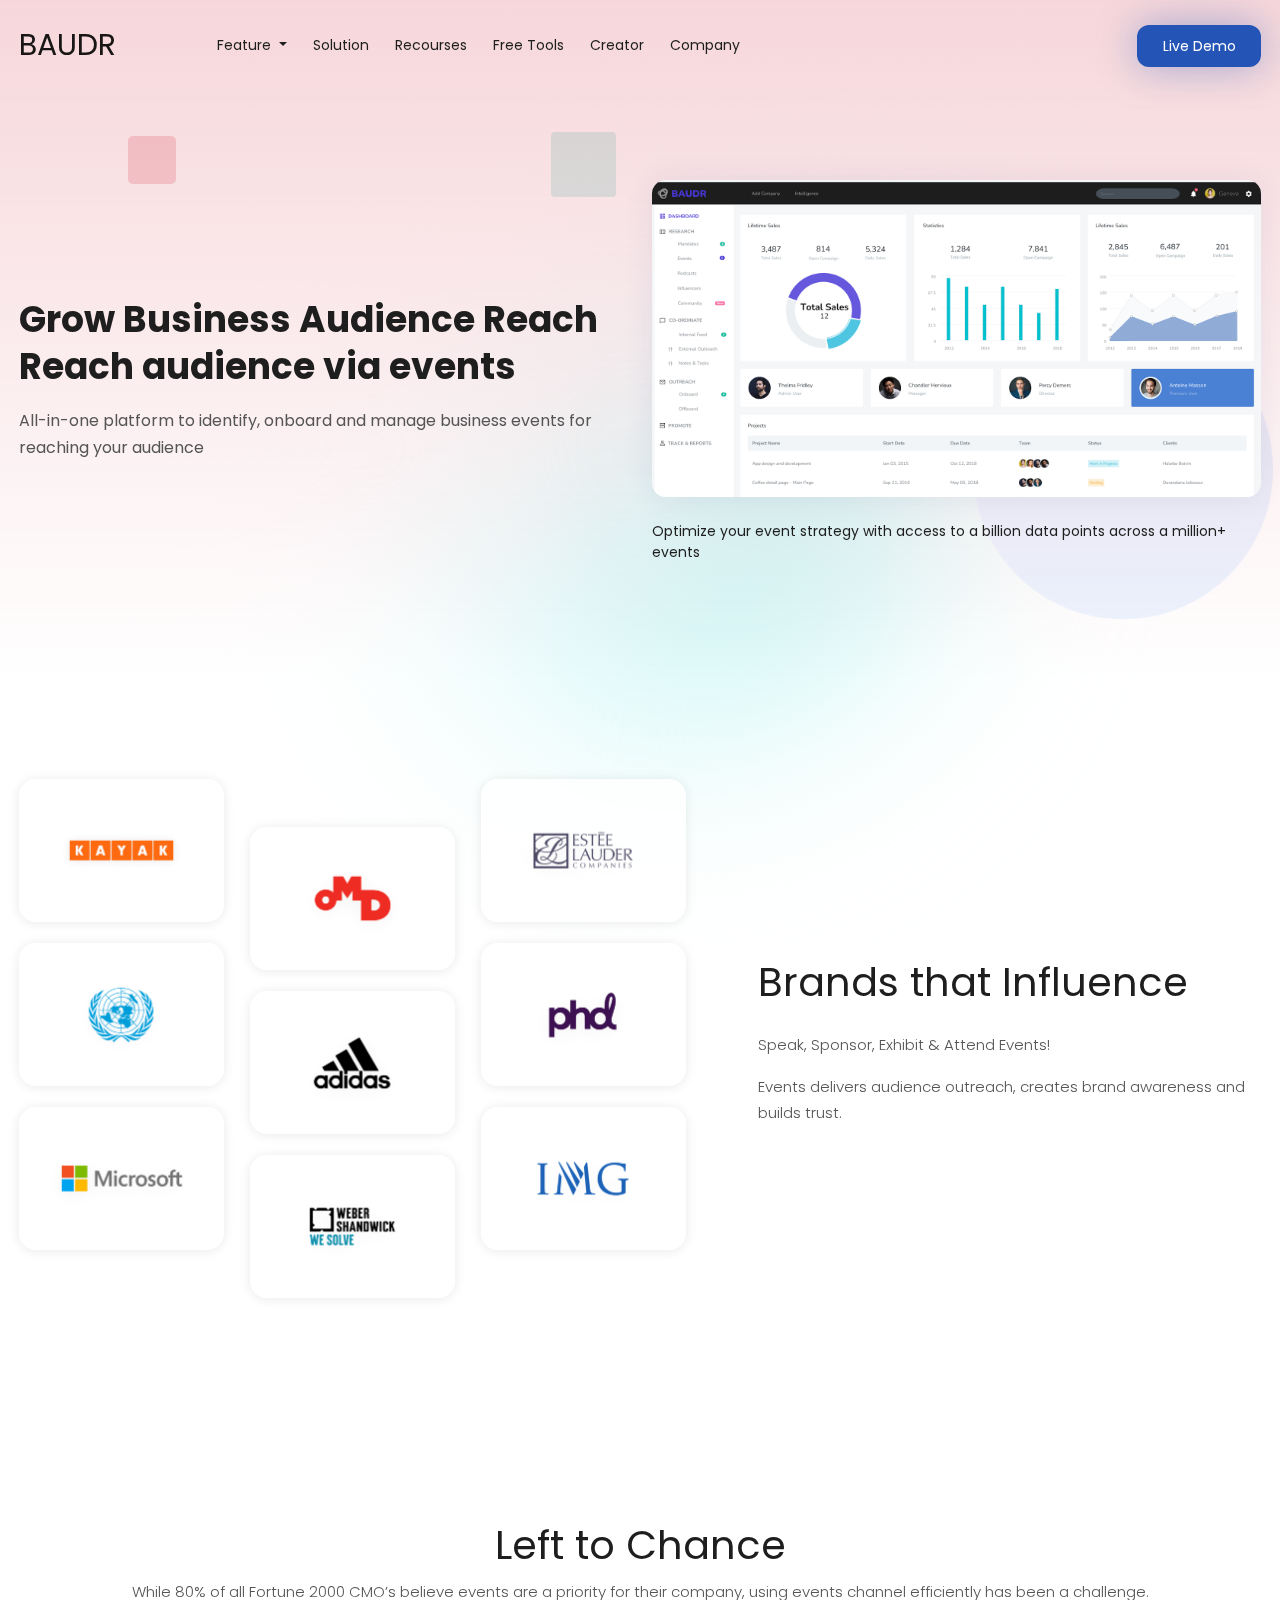
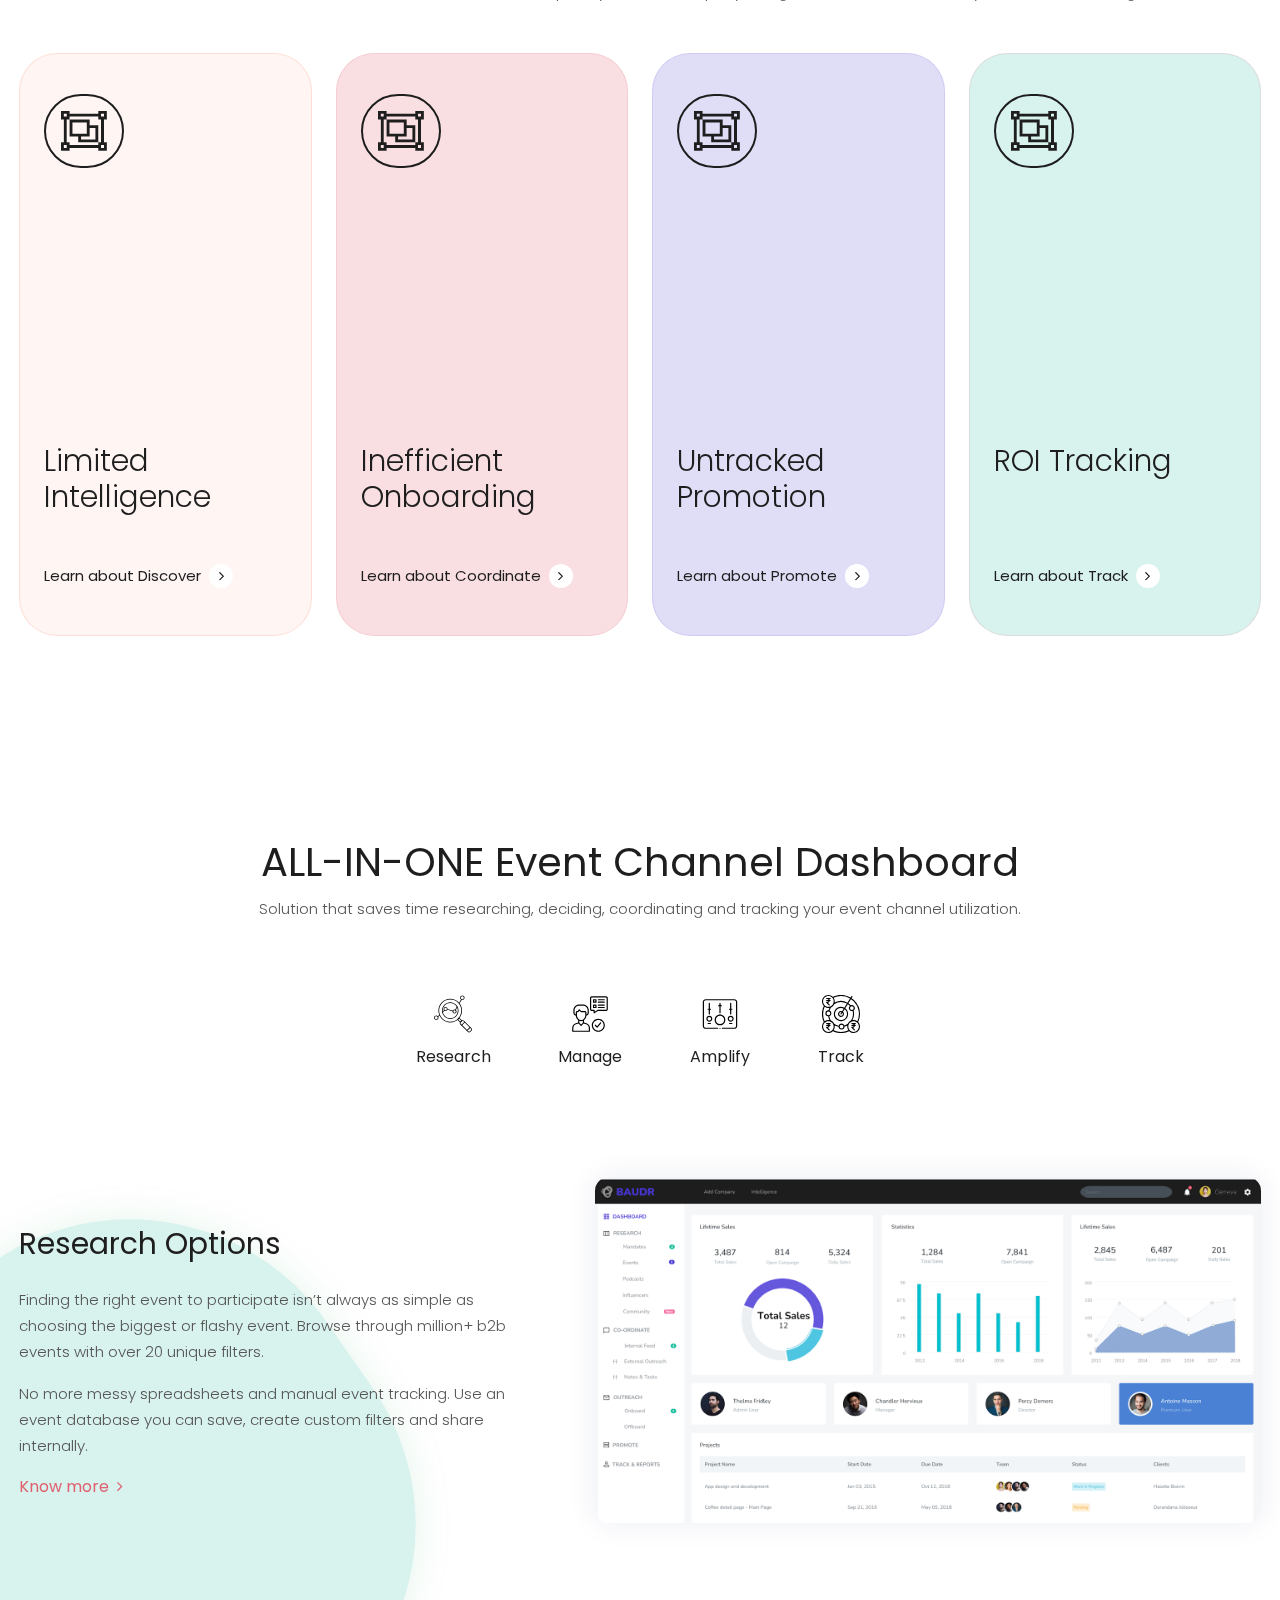
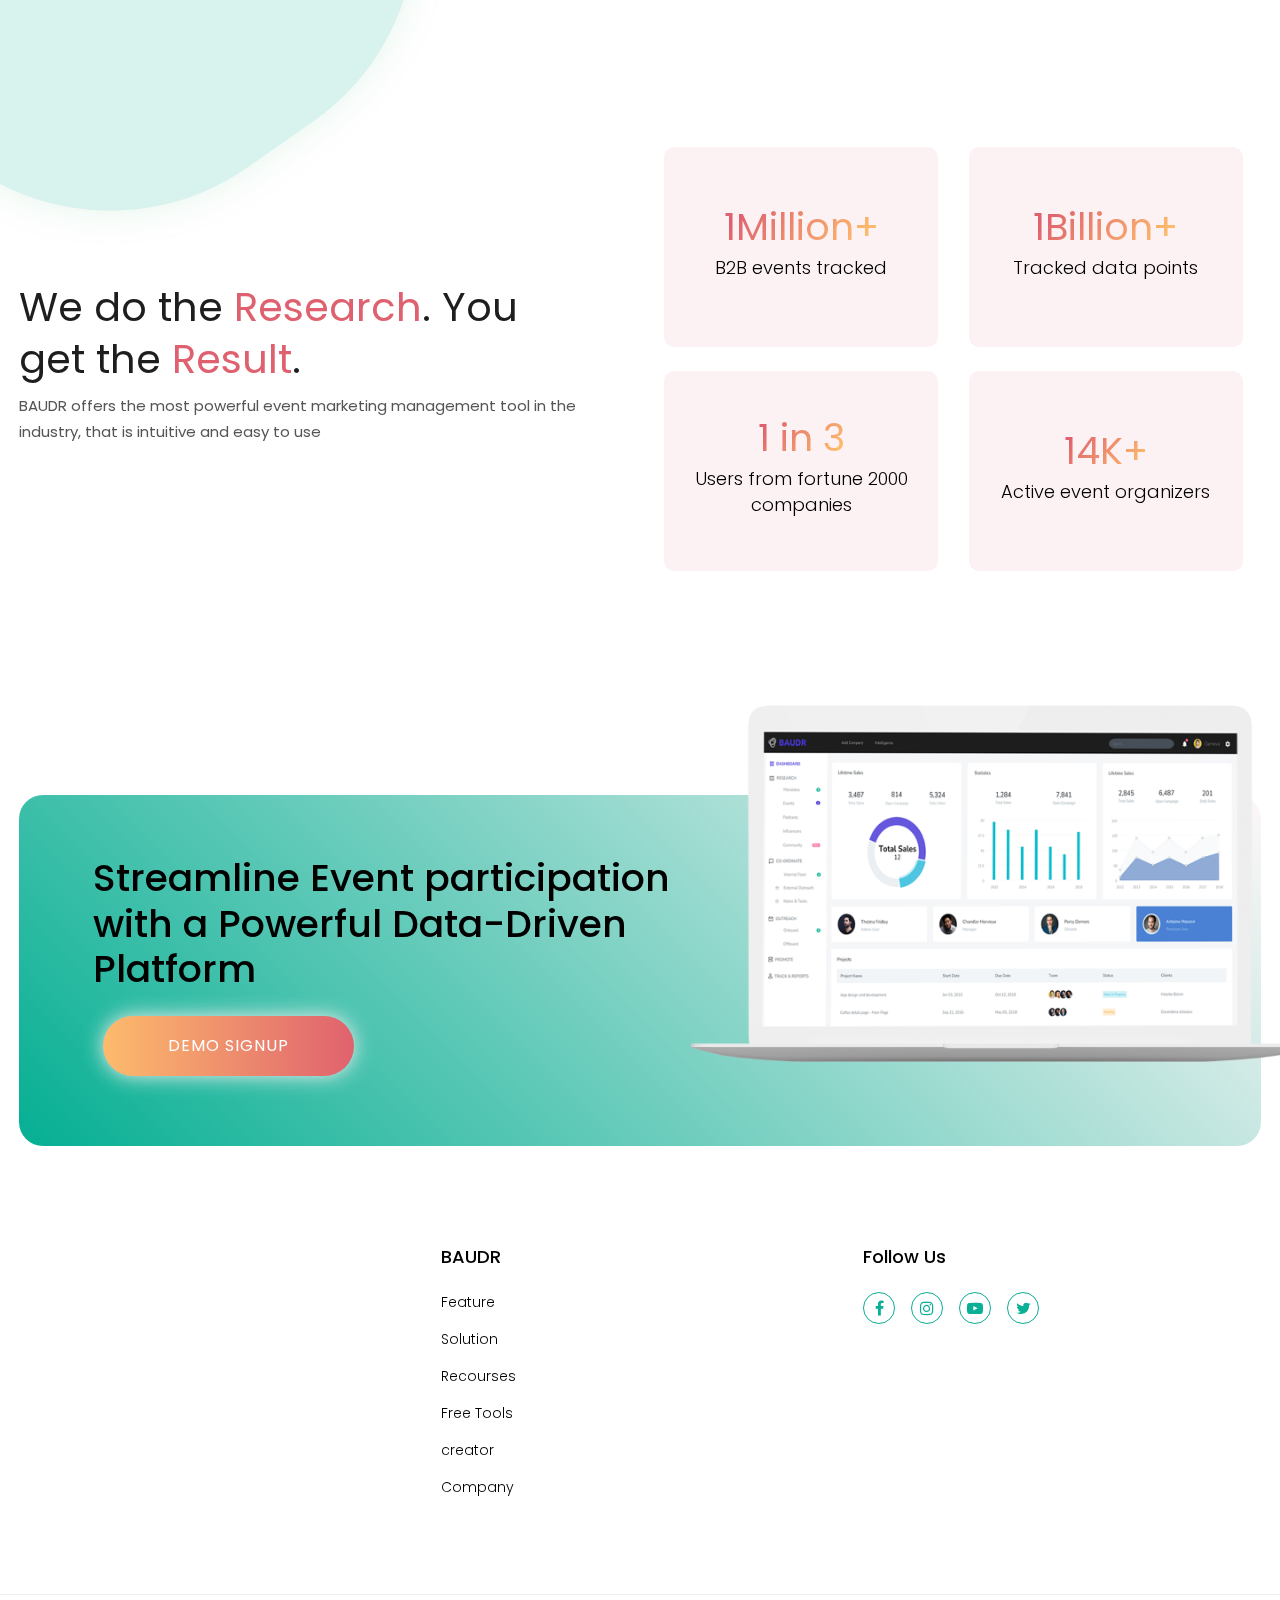
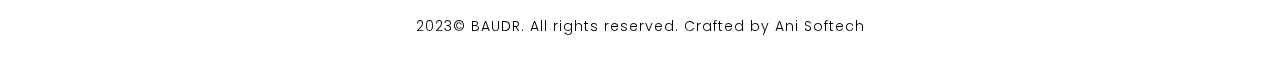
==== commit 28472e2b: "Signin button comment for all pages and phone number design issue fixed" ====
--- a/index.html
+++ b/index.html
@@ -124,10 +124,10 @@
                             </li>
                         </ul>
                     </div>
-                    <div class="header_login ms-auto">
+<!--                    <div class="header_login ms-auto">
                         <a href="demo.html"><svg width="16" height="17" viewBox="0 0 16 17" fill="none" xmlns="http://www.w3.org/2000/svg"><g clip-path="url(#clip0_920_14251)"><path d="M2.66602 15.1667C2.66602 13.7522 3.22792 12.3956 4.22811 11.3954C5.22831 10.3952 6.58486 9.83332 7.99935 9.83332C9.41384 9.83332 10.7704 10.3952 11.7706 11.3954C12.7708 12.3956 13.3327 13.7522 13.3327 15.1667H11.9993C11.9993 14.1058 11.5779 13.0884 10.8278 12.3382C10.0776 11.5881 9.06021 11.1667 7.99935 11.1667C6.93848 11.1667 5.92107 11.5881 5.17092 12.3382C4.42078 13.0884 3.99935 14.1058 3.99935 15.1667H2.66602ZM7.99935 9.16666C5.78935 9.16666 3.99935 7.37666 3.99935 5.16666C3.99935 2.95666 5.78935 1.16666 7.99935 1.16666C10.2093 1.16666 11.9993 2.95666 11.9993 5.16666C11.9993 7.37666 10.2093 9.16666 7.99935 9.16666ZM7.99935 7.83332C9.47268 7.83332 10.666 6.63999 10.666 5.16666C10.666 3.69332 9.47268 2.49999 7.99935 2.49999C6.52602 2.49999 5.33268 3.69332 5.33268 5.16666C5.33268 6.63999 6.52602 7.83332 7.99935 7.83332Z" fill="#4C4D4F"></path></g><defs><clipPath id="clip0_920_14251"><rect width="16" height="16" fill="white" transform="translate(0 0.5)"></rect></clipPath></defs></svg> 
                             Sign in</a>
-                    </div>
+                    </div>-->
                     <!--<a href="" class="headerPricingBtn">Pricing</a>-->
                     <a href="demo.html" class="liveDemoBtn">Live Demo</a>
                 </div>
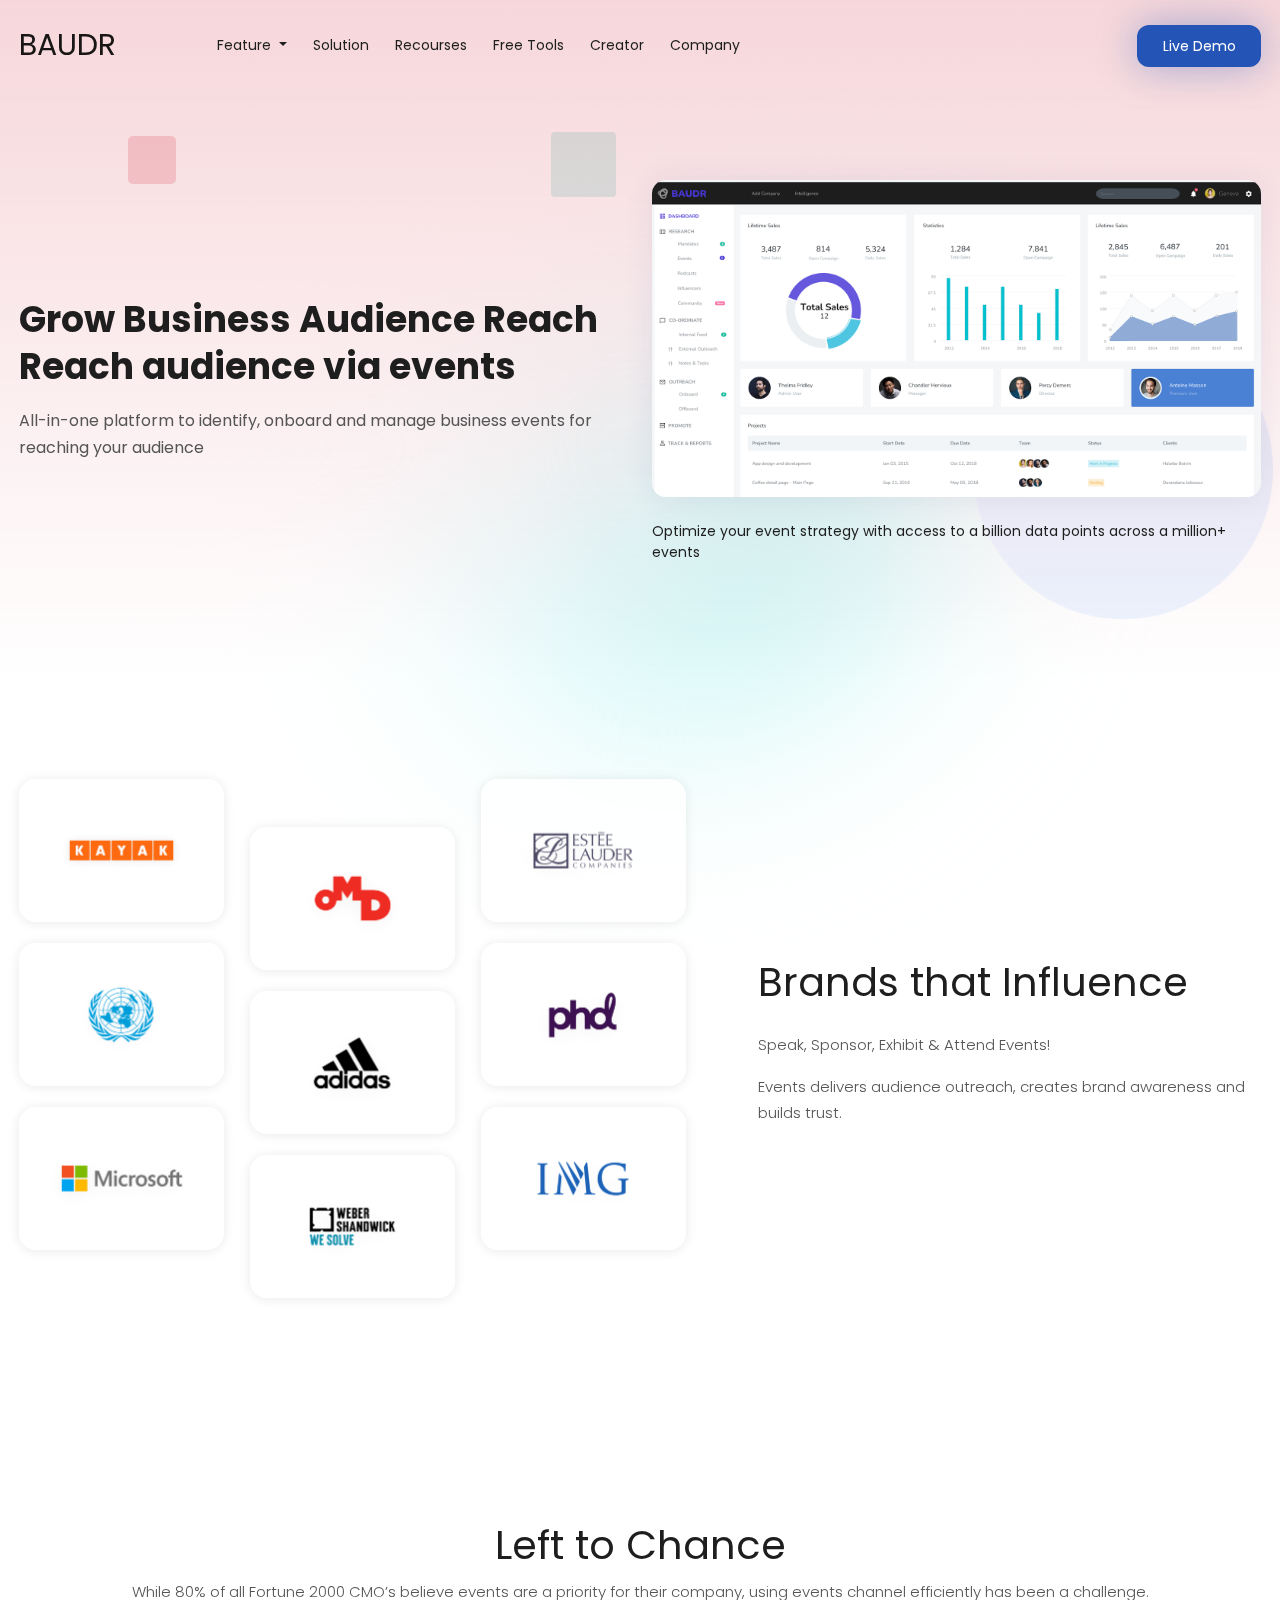
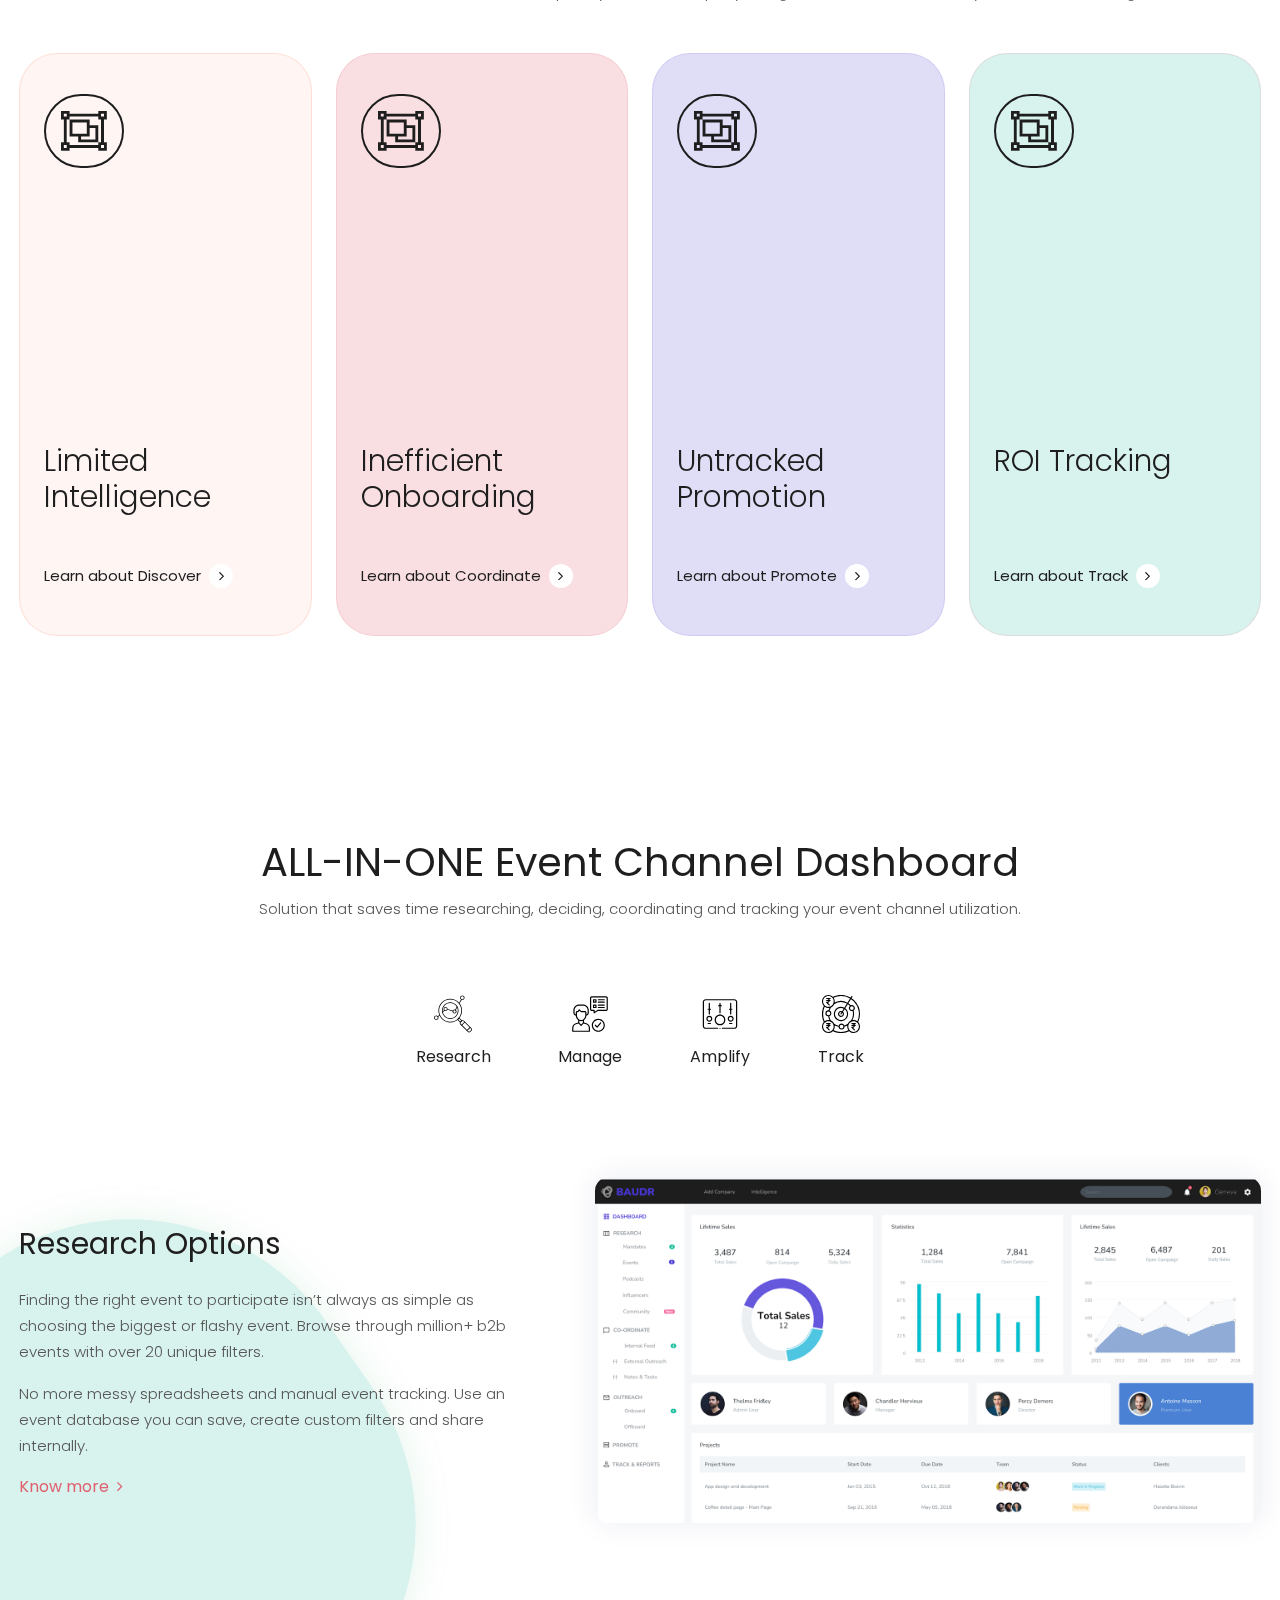
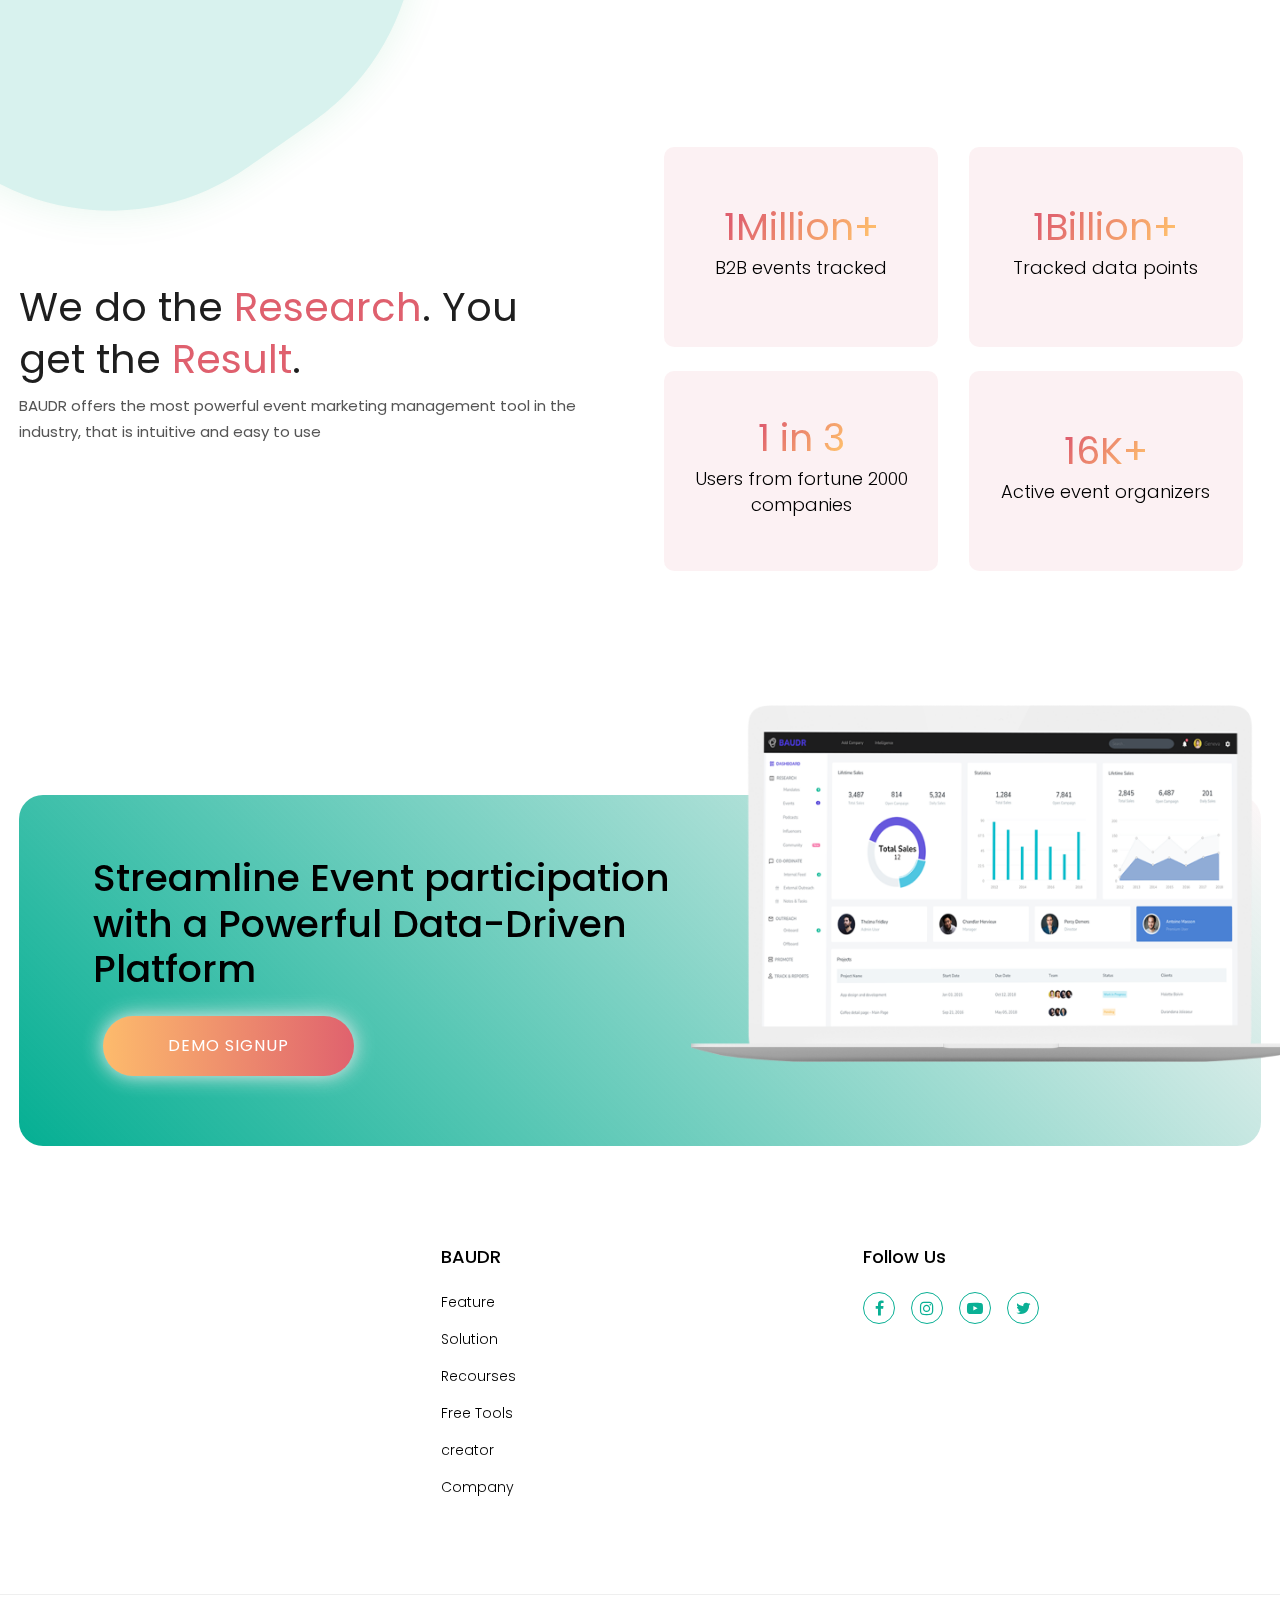
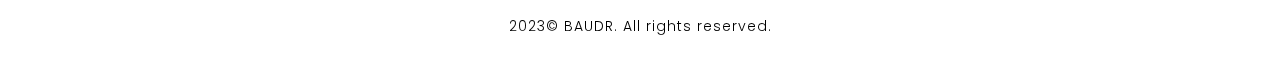
==== commit 642649c8: "Small changes" ====
--- a/index.html
+++ b/index.html
@@ -530,7 +530,7 @@
             </div>
         </div>
         <div class="copyRight">
-            <p class="mb-0">2023© BAUDR. All rights reserved. Crafted by <a href="https://anisoftech.com/">Ani Softech</a></p>
+            <p class="mb-0">2023© BAUDR. All rights reserved. <!--Crafted by <a href="https://anisoftech.com/">Ani Softech</a>--></p>
         </div>
     </footer>           
 
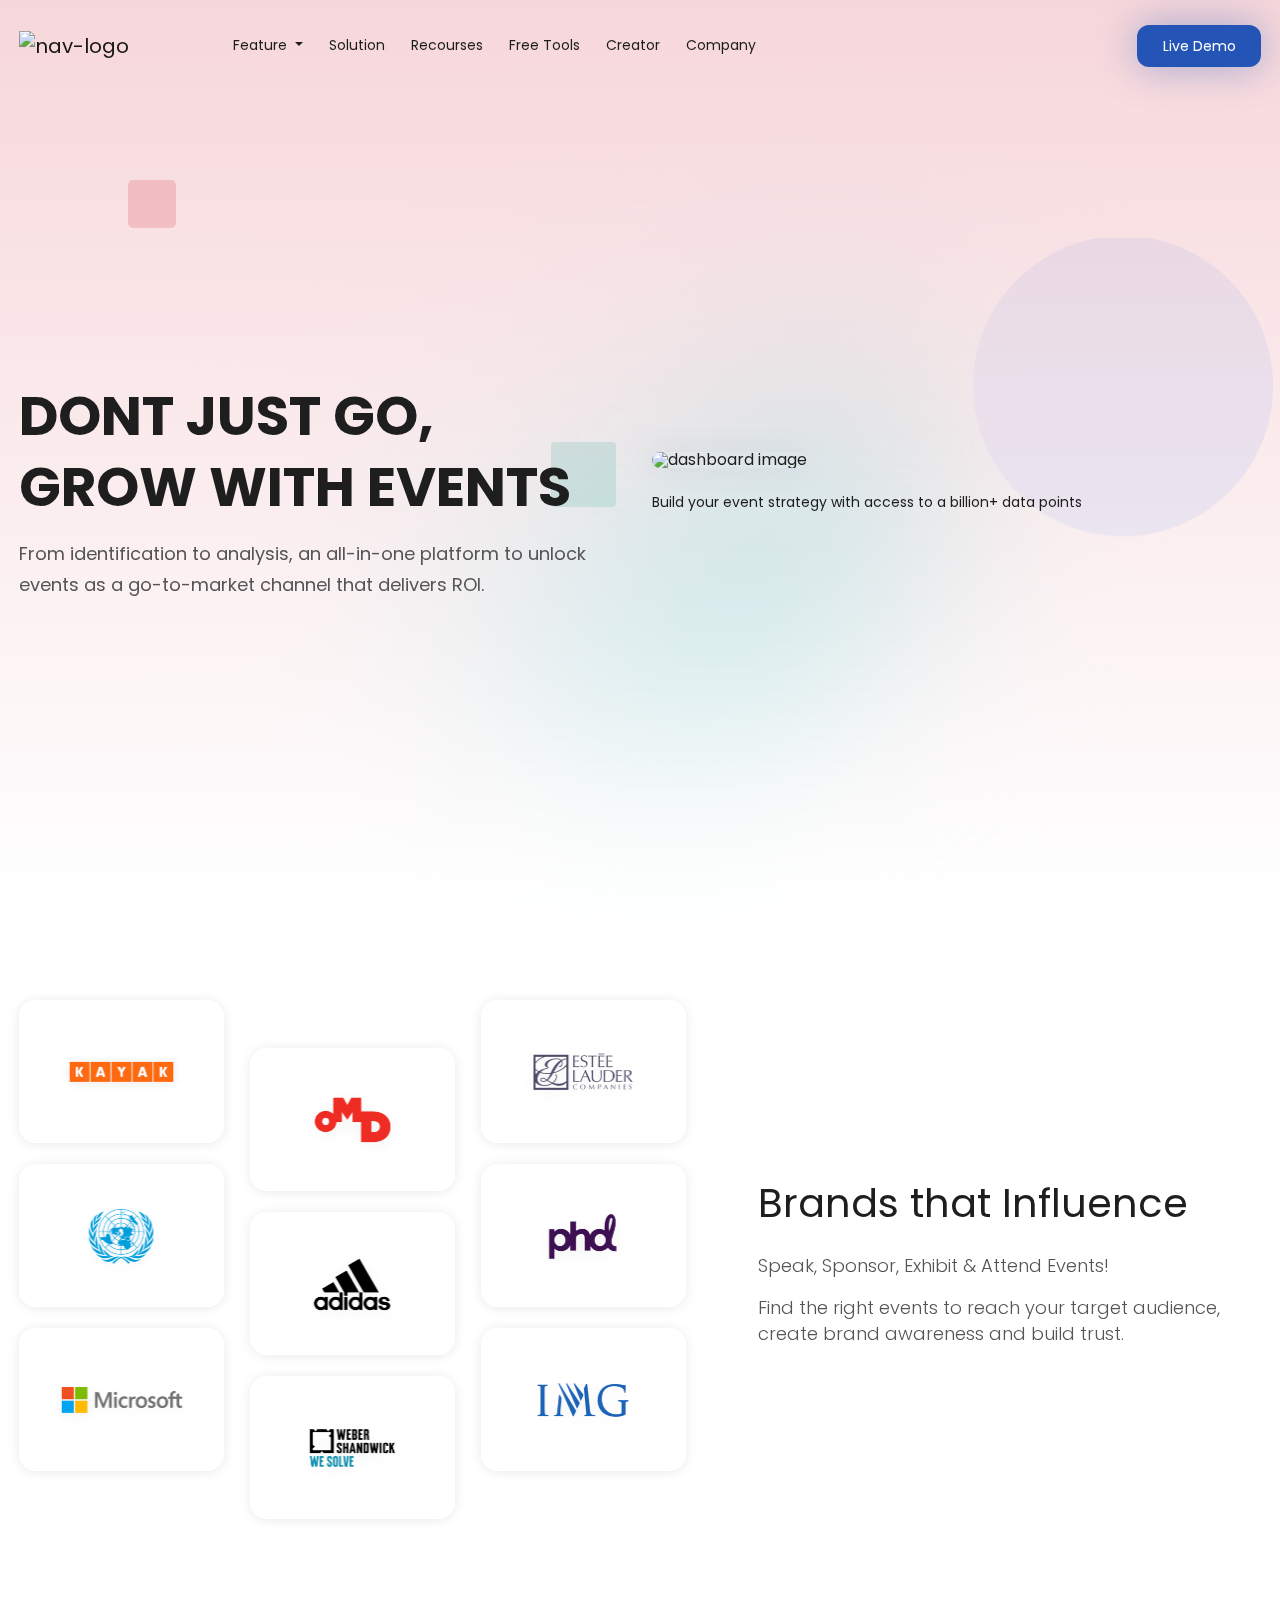
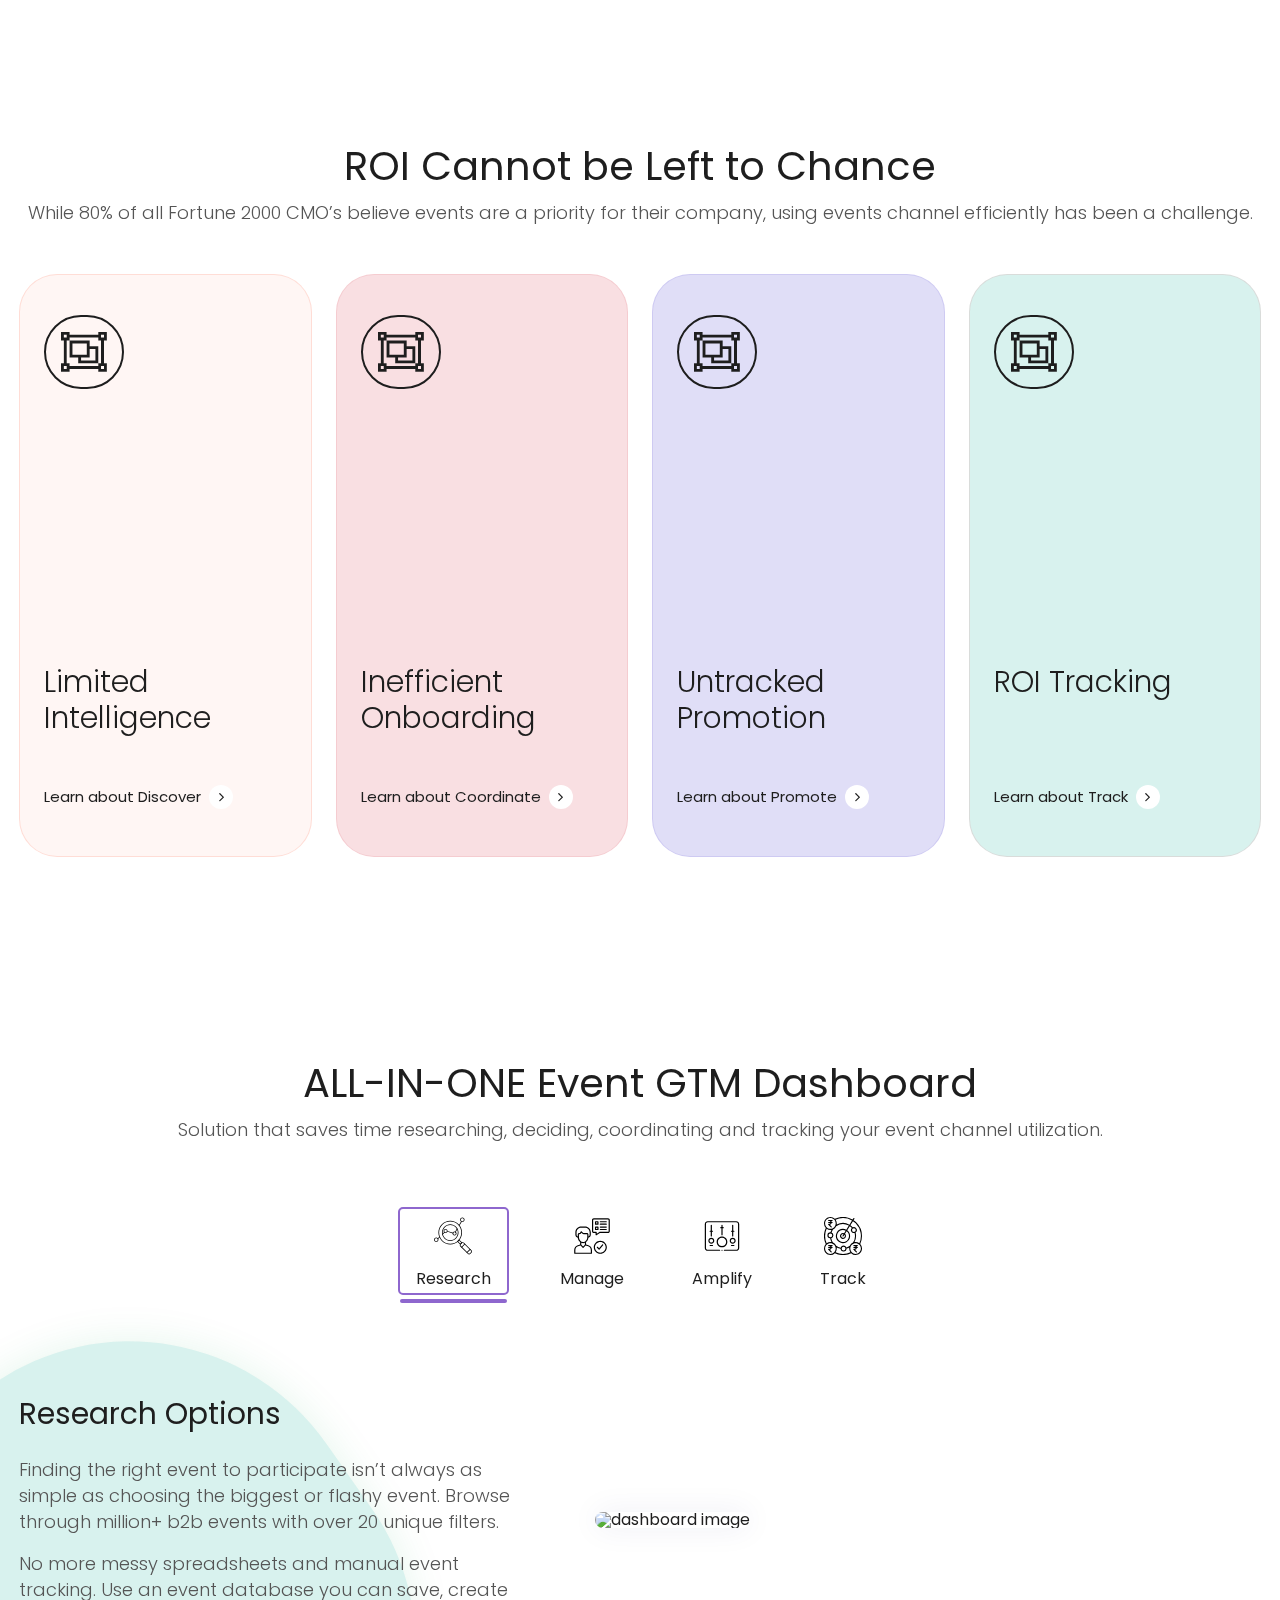
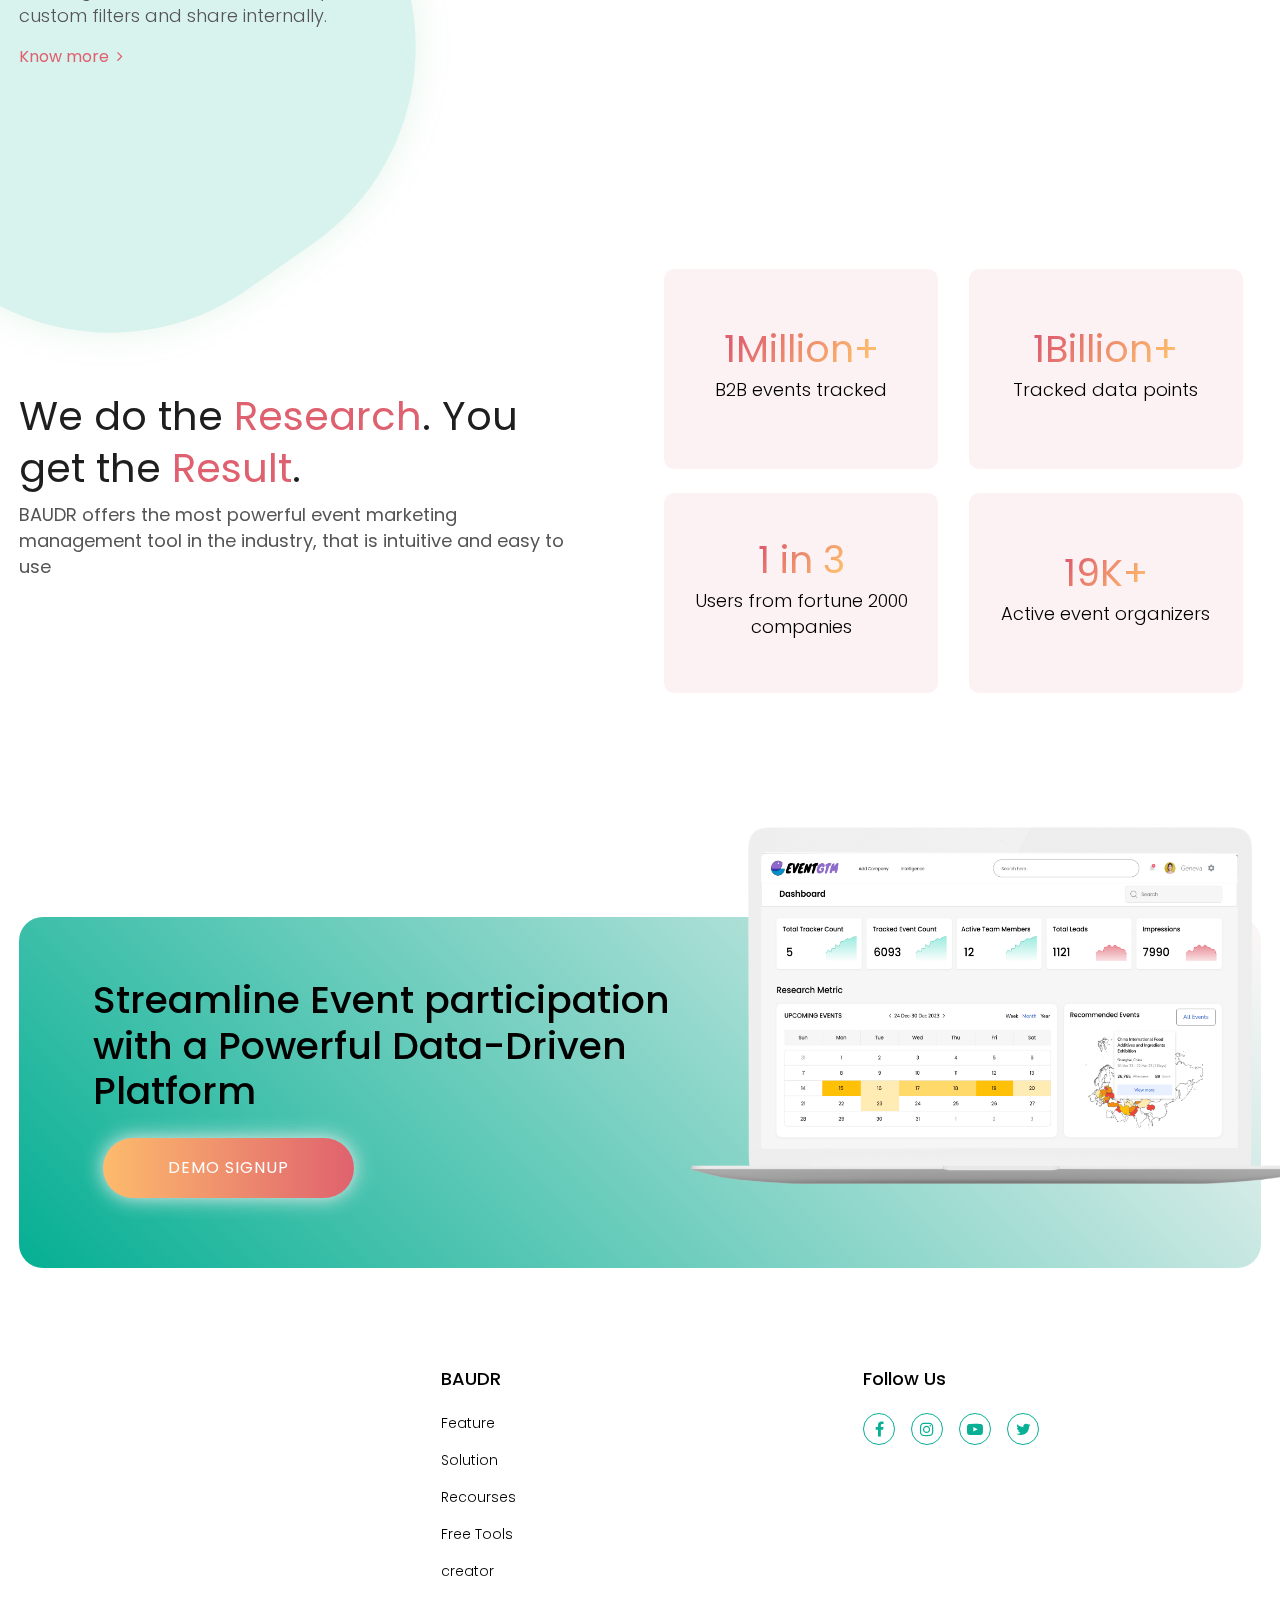
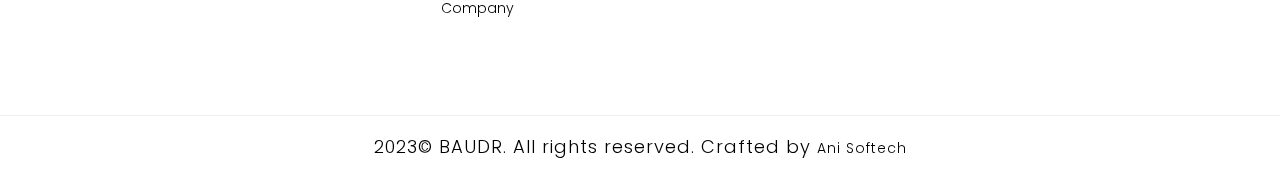
==== commit 72c01f6b: "Branch syned with main" ====
--- a/index.html
+++ b/index.html
@@ -28,7 +28,7 @@
         <header id="header" class="header fixed-top">
             <nav class="navbar navbar-expand-lg py-4">
                 <div class="container-fluid container-xl">
-                    <a class="navbar-brand header_logo" href="index.html">BAUDR</a> <!-- Main Logo -->
+                    <img src="./assets/img/eventgtm.png" class="navbar-brand header_logo" alt="nav-logo">
                     <button class="navbar-toggler" type="button" data-bs-toggle="collapse" data-bs-target="#navbarSupportedContent" aria-controls="navbarSupportedContent" aria-expanded="false" aria-label="Toggle navigation">
                         <span class="navbar-toggler-icon"></span>
                     </button>
@@ -42,7 +42,7 @@
                                     <li>
                                         <a class="dropdown-item" href="research-identify.html">
                                             <div class="navLinkImg mb-4">
-                                                <img src="./assets/img/hero.png" alt="Link Image">
+                                                <img src="./assets/img/researchOptionsMain.png" alt="Link Image">
                                             </div>
                                             <div class="dropDownNalinkText d-flex align-items-center">
                                                 <span class="me-2">
@@ -57,7 +57,7 @@
                                     <li>
                                         <a class="dropdown-item" href="manage-communication.html">
                                             <div class="navLinkImg mb-4">
-                                                <img src="./assets/img/hero.png" alt="Link Image">
+                                                <img src="./assets/img/coordinatioonDashboard.png" alt="Link Image">
                                             </div>
                                             <div class="dropDownNalinkText d-flex align-items-center">
                                                 <span class="me-2">
@@ -72,7 +72,7 @@
                                     <li>
                                         <a class="dropdown-item" href="amplify-participation.html">
                                             <div class="navLinkImg mb-4">
-                                                <img src="./assets/img/hero.png" alt="Link Image">
+                                                <img src="./assets/img/amplifyMain.png" alt="Link Image">
                                             </div>
                                             <div class="dropDownNalinkText d-flex align-items-center">
                                                 <span class="me-2">
@@ -87,7 +87,7 @@
                                     <li>
                                         <a class="dropdown-item" href="track-outcome.html">
                                             <div class="navLinkImg mb-4">
-                                                <img src="./assets/img/hero.png" alt="Link Image">
+                                                <img src="./assets/img/eventTrackerMain.png" alt="Link Image">
                                             </div>
                                             <div class="dropDownNalinkText d-flex align-items-center">
                                                 <span class="me-2">
@@ -143,15 +143,15 @@
                     <div class="row align-items-center">
                         <div class="col-md-6">
                             <div class="heroCaption mb-5 mb-md-0">
-                                <h1 class="mb-3">Grow Business Audience Reach </br>Reach audience via events</h1>
-                                <p class="mb-0">All-in-one platform to identify, onboard and manage business events for reaching your audience</p>
+                                <h1 class="mb-3 text-2xl">DONT JUST GO, GROW WITH EVENTS</h1>
+                                <p class="mb-0">From identification to analysis, an all-in-one platform to unlock events as a go-to-market channel that delivers ROI.</p>
                             </div>
                         </div>
                         <div class="col-md-6 position-relative">
                             <span class="dashboardImgSpinner"></span>
                             <figure class="figure">
-                                <img src="./assets/img/hero.png" class="banner_img figure-img img-fluid mb-4" alt="dashboard image">
-                                <figcaption class="figure-caption">Optimize your event strategy with access to a billion data points across a million+ events</figcaption>
+                                <img src="./assets/img/dashboard.png" class="banner_img figure-img img-fluid mb-4" alt="dashboard image">
+                                <figcaption class="figure-caption">Build your event strategy with access to a billion+ data points</figcaption>
                             </figure>
                             <img src="./assets/img/circle-bg.png" class="circleImg" alt="circle image">
                         </div>
@@ -185,7 +185,7 @@
                         <div class="col-md-5">
                             <h2 class="mb-4 heading">Brands that Influence</h2>
                             <p>Speak, Sponsor, Exhibit & Attend Events!</p>
-                            <p>Events delivers audience outreach, creates brand awareness and builds trust.</p>
+                            <p>Find the right events to reach your target audience, create brand awareness and build trust.</p>
                         </div>
                     </div>
                 </div>
@@ -195,7 +195,7 @@
                     <div class="row">
                         <div class="col-12">
                             <div class="leftCaption mb-5 text-center w-100">
-                                <h2 class="heading">Left to Chance</h2>
+                                <h2 class="heading">ROI Cannot be Left to Chance</h2>
                                 <p>While 80% of all Fortune 2000 CMO’s believe events are a priority for their company, using events channel efficiently has been a challenge.</p>
                             </div>
                         </div>
@@ -266,7 +266,7 @@
                     <div class="row">
                         <div class="col-12">
                             <div class="RightCaption mb-4 mb-lg5 text-center pb-2 pb-lg-4">
-                                <h2 class="heading">ALL-IN-ONE Event Channel Dashboard</h2>
+                                <h2 class="heading">ALL-IN-ONE Event GTM Dashboard</h2>
                                 <p>Solution that saves time researching, deciding, coordinating and tracking your event channel utilization.</p>
                             </div>
                         </div>
@@ -311,7 +311,7 @@
                                 </div>
                                 <div class="col-lg-7">
                                     <div class=" position-relative ms-lg-5">
-                                        <img src="./assets/img/hero.png" class="figure-img img-fluid mb-4" alt="dashboard image">
+                                        <img src="./assets/img/researchOptionsMain.png" class="figure-img img-fluid mb-4" alt="dashboard image">
                                     </div>
                                 </div>
 
@@ -341,7 +341,7 @@
                                 </div>
                                 <div class="col-lg-7">
                                     <div class=" position-relative ms-lg-5">
-                                        <img src="./assets/img/hero.png" class="figure-img img-fluid mb-4" alt="dashboard image">
+                                        <img src="./assets/img/coordinatioonDashboard.png" class="figure-img img-fluid mb-4" alt="dashboard image">
                                     </div>
                                 </div>
                             </div>
@@ -382,7 +382,7 @@
                                 </div>
                                 <div class="col-lg-7">
                                     <div class="position-relative ms-lg-5">
-                                        <img src="./assets/img/hero.png" class="figure-img img-fluid mb-4" alt="dashboard image">
+                                        <img src="./assets/img/amplifyMain.png" class="figure-img img-fluid mb-4" alt="dashboard image">
                                     </div>
                                 </div>
                             </div>
@@ -418,7 +418,7 @@
                                 </div>
                                 <div class="col-lg-7">
                                     <div class=" position-relative ms-lg-5">
-                                        <img src="./assets/img/hero.png" class="figure-img img-fluid mb-4" alt="dashboard image">
+                                        <img src="./assets/img/eventTrackerMain.png" class="figure-img img-fluid mb-4" alt="dashboard image">
                                     </div>
                                 </div>
                             </div>            
@@ -530,7 +530,7 @@
             </div>
         </div>
         <div class="copyRight">
-            <p class="mb-0">2023© BAUDR. All rights reserved. <!--Crafted by <a href="https://anisoftech.com/">Ani Softech</a>--></p>
+            <p class="mb-0">2023© BAUDR. All rights reserved. Crafted by <a href="https://anisoftech.com/">Ani Softech</a></p>
         </div>
     </footer>           
 
--- a/assets/css/style.css
+++ b/assets/css/style.css
@@ -1,92 +1,107 @@
+h1 {
+  font-size: 55px !important;
+}
+p {
+  font-size: 18px !important;
+}
+
 :root {
-    scroll-behavior: smooth;
-  }
-
-  body {
-    font-family: 'Poppins', sans-serif;
-    color: #1e1e1e;
-    box-sizing: border-box;
-  }
-  p{
-    color: #555555;
-    font-weight: 300;
-    font-size: 15px;
-    line-height: 26px;
+  scroll-behavior: smooth;
+}
+
+body {
+  font-family: "Poppins", sans-serif;
+  color: #1e1e1e;
+  box-sizing: border-box;
+}
+p {
+  color: #555555;
+  font-weight: 300;
+  font-size: 15px;
+  line-height: 26px;
 }
 .linkBtn {
-  color: #DF606E;
+  color: #df606e;
   text-decoration: none;
 }
-.py-100{
+.py-100 {
   padding-top: 100px;
   padding-bottom: 100px;
 }
-.mt-100{margin-top: 100px;}
-.pt-100{ padding-bottom: 100px;}
-
-.pb-100{ padding-bottom: 100px;}
+.mt-100 {
+  margin-top: 100px;
+}
+.pt-100 {
+  padding-bottom: 100px;
+}
+
+.pb-100 {
+  padding-bottom: 100px;
+}
 
 .figure-caption {
-    color: #1E1E1E;
-}
-  .theBlurry{
-     background: hsla(0,0%,100%,.5);
-    -webkit-backdrop-filter: blur(10px);
-    backdrop-filter: blur(10px); 
-    border-bottom: 1px solid #fff;
-    transition: opacity .3s;
-  }
-  header.theBlurry:before {
-    opacity: 1;
-  }
-  header:before {
-    content: "";
-    position: absolute;
-    top: 0;
-    left: 0;
-    width: 100%;
-    height: 100%;
-    background: hsla(0,0%,100%,.5);
-    -webkit-backdrop-filter: blur(10px);
-    backdrop-filter: blur(10px);
-    opacity: 0;
-    transition: opacity .3s;
-    border-bottom: 1px solid #fff;
-    z-index: 0;
-}
-  .modern-app-round {
-    position: fixed;
-    width: 600px;
-    height: 600px;
-    border-radius: 50%;
-    -webkit-filter: blur(100px);
-    filter: blur(100px);
-    pointer-events: none;
-    z-index: -2;
-    background-color: rgba(247,150,28,.15);
-    background-color: rgba(60, 189, 168,.15);
-    background-color: rgba(36, 85, 182, .15);
-    background: url(../img/background.jpg);
-}
-  .liveDemoBtn, .headerPricingBtn {
-    position: relative;
-    z-index: 2;
-    box-shadow: 0 0 40px rgba(60, 189, 168,.4);
-    box-shadow: 0 0 40px rgba(36, 85, 182,0.4);
-    border-radius: 12px;
-    width: 124px;
-    display: flex;
-    justify-content: center;
-    align-items: center;
-    font-weight: 400;
-    font-size: 14px;
-    line-height: 110%;
-    text-decoration: none;
-    padding: 14px 0 13px;
-    background: #2455B6;
-    color: #fff;
-    transition: 0.5s;
-    margin-left: 16px;
+  color: #1e1e1e;
+  text-align: center;
+}
+.theBlurry {
+  background: hsla(0, 0%, 100%, 0.5);
+  -webkit-backdrop-filter: blur(10px);
+  backdrop-filter: blur(10px);
+  border-bottom: 1px solid #fff;
+  transition: opacity 0.3s;
+}
+header.theBlurry:before {
+  opacity: 1;
+}
+header:before {
+  content: "";
+  position: absolute;
+  top: 0;
+  left: 0;
+  width: 100%;
+  height: 100%;
+  background: hsla(0, 0%, 100%, 0.5);
+  -webkit-backdrop-filter: blur(10px);
+  backdrop-filter: blur(10px);
+  opacity: 0;
+  transition: opacity 0.3s;
+  border-bottom: 1px solid #fff;
+  z-index: 0;
+}
+.modern-app-round {
+  position: fixed;
+  width: 600px;
+  height: 600px;
+  border-radius: 50%;
+  -webkit-filter: blur(100px);
+  filter: blur(100px);
+  pointer-events: none;
+  z-index: -2;
+  background-color: rgba(247, 150, 28, 0.15);
+  background-color: rgba(60, 189, 168, 0.15);
+  background-color: rgba(36, 85, 182, 0.15);
+  background: url(../img/background.jpg);
+}
+.liveDemoBtn,
+.headerPricingBtn {
+  position: relative;
+  z-index: 2;
+  box-shadow: 0 0 40px rgba(60, 189, 168, 0.4);
+  box-shadow: 0 0 40px rgba(36, 85, 182, 0.4);
+  border-radius: 12px;
+  width: 124px;
+  display: flex;
+  justify-content: center;
+  align-items: center;
+  font-weight: 400;
+  font-size: 14px;
+  line-height: 110%;
+  text-decoration: none;
+  padding: 14px 0 13px;
+  background: #2455b6;
+  color: #fff;
+  transition: 0.5s;
+  margin-left: 16px;
 }
 .btn.btn-primary {
   background: #2455b6;
@@ -97,7 +112,7 @@
   font-weight: 600;
   font-size: 18px;
 }
-.innerHeroSection h1{
+.innerHeroSection h1 {
   font-weight: 400;
   font-size: 48px;
   line-height: 130%;
@@ -105,58 +120,57 @@
   margin-bottom: 24px;
 }
 
-.innerHeroSection p{
+.innerHeroSection p {
   font-weight: 400;
   font-size: 18px;
   line-height: 170%;
-  color: rgba(76,77,79,.9);
+  color: rgba(76, 77, 79, 0.9);
   margin-bottom: 60px;
 }
-
 
 .heroCaption {
   padding-right: 30px;
 }
 .headerPricingBtn {
   background-color: #fff;
-  color: #2455B6;
-}
-button.navbar-toggler{
+  color: #2455b6;
+}
+button.navbar-toggler {
   order: 1;
   margin-left: 16px;
 }
-.mobileActive{
+.mobileActive {
   display: none;
 }
-.header_login{
+.header_login {
   margin-right: 28px;
-} 
-.header_login a{
+}
+.header_login a {
   font-weight: 400;
-    font-size: 14px;
-    color: #1E1E1E;
-    text-decoration: none;
-}
-.liveDemoBtn:hover{
+  font-size: 14px;
+  color: #1e1e1e;
+  text-decoration: none;
+}
+.liveDemoBtn:hover {
   color: #fff;
-  transform:translateX(1)
+  transform: translateX(1);
 }
 .navbar-brand.header_logo {
-  width: 110px;
-  height: 40px;
-  margin-right: 80px;
-  z-index: 2;
+  width: 190px;
+  height: auto;
+  /* margin-right: 80px; */
+  /* z-index: 2;
   font-size: 30px;
-  line-height: 28px;
+  line-height: 28px; */
 }
 .header--nav li {
   margin-right: 10px;
   position: initial;
 }
-.header--nav li:last-child{
+.header--nav li:last-child {
   margin: 0;
 }
-.nav-item.dropdown ul.dropdown-menu{
+.nav-item.dropdown ul.dropdown-menu {
   display: flex !important;
   position: absolute;
   left: 0;
@@ -172,7 +186,7 @@
 }
 .nav-item.dropdown:hover ul.dropdown-menu {
   transform: translateY(0);
-  box-shadow: 0 0 100px rgba(40,187,187,.2);
+  box-shadow: 0 0 100px rgba(40, 187, 187, 0.2);
 }
 .navbar-nav .nav-link {
   position: relative;
@@ -188,25 +202,24 @@
   padding-top: 80px;
 } */
 
-
 /* -------------------------- Drop Down ------------------------------ */
 /* .nav-item.dropdown .nav-link.dropdown-toggle:hover .nav-item.dropdown .nav-link.dropdown-toggle + .dropdown-menu {
   display: block;
 } */
 .navLinkImg img {
-    width: 153px;
-    box-shadow: 0 0 15px rgba(40,187,187,.2);
-    border-radius: 6px;
-    height: 100px;
+  width: 153px;
+  box-shadow: 0 0 15px rgba(40, 187, 187, 0.2);
+  border-radius: 6px;
+  height: 100px;
 }
 .dropDownNalinkText {
   font-size: 14px;
   position: relative;
 }
-.dropDownNalinkText span{
+.dropDownNalinkText span {
   line-height: 10px;
 }
-.customNavDropDown{
+.customNavDropDown {
   display: flex;
 }
 .customNavDropDown li a {
@@ -216,21 +229,20 @@
   color: #4c4d4f;
   font-size: 16px;
   line-height: 110%;
-  transition: color .3s;
-  background: rgba(255,78,47,.05)
-}
-.customNavDropDown li:nth-child(2) a{
-  background: rgba(223,96,110,0.2)
-}
-.customNavDropDown li:nth-child(3) a{
-  background: rgba(99,88,213,0.2)
-}
-.customNavDropDown li:nth-child(4) a{
-  background: rgba(60,189,168,0.2)
-  
+  transition: color 0.3s;
+  background: rgba(255, 78, 47, 0.05);
+}
+.customNavDropDown li:nth-child(2) a {
+  background: rgba(223, 96, 110, 0.2);
+}
+.customNavDropDown li:nth-child(3) a {
+  background: rgba(99, 88, 213, 0.2);
+}
+.customNavDropDown li:nth-child(4) a {
+  background: rgba(60, 189, 168, 0.2);
 }
 .dropDownNalinkText:before {
-  background: #3CBDA8;
+  background: #3cbda8;
   height: 1px;
   width: 0;
   position: absolute;
@@ -238,8 +250,8 @@
   bottom: -2px;
   transition: 0.5s;
 }
-.customNavDropDown li a:hover .dropDownNalinkText{
-  color: #3CBDA8;
+.customNavDropDown li a:hover .dropDownNalinkText {
+  color: #3cbda8;
 }
 .customNavDropDown li a:hover .dropDownNalinkText:before {
   width: 88%;
@@ -247,20 +259,20 @@
 
 /* -------------------- Hero Section ------------------- */
 
-.heroCaption h1{
+.heroCaption h1 {
   font-weight: 700;
-  font-size: 36px;
+  font-size: 50px;
   line-height: 130%;
   color: #1e1e1e;
 }
-.heroCaption p{
+.heroCaption p {
   font-weight: 400;
   font-size: 16px;
   line-height: 170%;
   color: #555555;
 }
 
-.banner_img{
+.banner_img {
   overflow: hidden;
   border-radius: 10px;
   box-shadow: 0px 10px 30px 0px rgba(78, 76, 76, 0.2);
@@ -269,9 +281,10 @@
   animation: moveUpDown 5s linear infinite;
 }
 
-.dashboardImgSpinner, .shape1 {
+.dashboardImgSpinner,
+.shape1 {
   height: 65px;
-  width: 65px ;
+  width: 65px;
   -webkit-animation: spinner-animation 5s linear infinite;
   animation: spinner-animation 5s linear infinite;
   background-color: #3cbda836;
@@ -283,7 +296,7 @@
   left: -14%;
 }
 .shape1 {
-  background: #df606e47 ;
+  background: #df606e47;
   left: 10%;
   top: 20%;
   border-radius: 5px;
@@ -306,22 +319,22 @@
 }
 
 @keyframes rotating {
-0% {
-  left: 5%;
-  top: 10%;
-  -webkit-transform: rotate(0deg);
-  transform: rotate(0deg);
-}
-
-100% {
-  left: 15%;
-  top: 60%;
-  -webkit-transform: rotate(1turn);
-  transform: rotate(1turn);
-}
-}
-
-@keyframes moveUpDown{
+  0% {
+    left: 5%;
+    top: 10%;
+    -webkit-transform: rotate(0deg);
+    transform: rotate(0deg);
+  }
+
+  100% {
+    left: 15%;
+    top: 60%;
+    -webkit-transform: rotate(1turn);
+    transform: rotate(1turn);
+  }
+}
+
+@keyframes moveUpDown {
   0% {
     transform: translateY(0);
   }
@@ -332,42 +345,67 @@
     transform: translateY(0);
   }
 }
-@keyframes animationFramesOne{
+@keyframes animationFramesOne {
   /* animation: animationFramesOne 15s infinite linear; */
 
   0% {
     transform: translate(0px, 0px) rotate(0deg);
-}
-20% {
+  }
+  20% {
     transform: translate(73px, -1px) rotate(36deg);
-}
-40% {
+  }
+  40% {
     transform: translate(141px, 72px) rotate(72deg);
-}
-60% {
+  }
+  60% {
     transform: translate(83px, 122px) rotate(108deg);
-}
-80% {
+  }
+  80% {
     transform: translate(-40px, 72px) rotate(144deg);
-}
-100% {
+  }
+  100% {
     transform: translate(0px, 0px) rotate(0deg);
-}
-
-}
-
+  }
+}
 
 .heroSection {
   width: 100%;
-  /* height: 100vh; */
+  height: 100vh;
+  overflow: hidden;
+  display: grid;
+  place-content: center;
+  position: relative !important;
   background: url(../img/hero-bg.png) top center no-repeat;
   background-size: cover;
   padding: 180px 0 100px;
-  background: -webkit-gradient(linear,left bottom,left top,from(rgba(22,163,74,0)),color-stop(50%,rgba(22,163,74,.15)),to(rgba(22,163,74,.3)));
-  background: linear-gradient(to top,rgba(22,163,74,0) 0,rgba(22,163,74,.15) 50%,rgba(22,163,74,.3) 100%);
-  background: -webkit-gradient(linear,left bottom,left top,from(rgba(22,163,74,0)),color-stop(50%,rgba(227,122,134,.15)),to(rgba(227,122,134,.3)));
-  background: linear-gradient(to top,rgba(22,163,74,0) 0,rgba(227,122,134,.15) 50%,rgba(227,122,134,.3) 100%);
-
+  background: -webkit-gradient(
+    linear,
+    left bottom,
+    left top,
+    from(rgba(22, 163, 74, 0)),
+    color-stop(50%, rgba(22, 163, 74, 0.15)),
+    to(rgba(22, 163, 74, 0.3))
+  );
+  background: linear-gradient(
+    to top,
+    rgba(22, 163, 74, 0) 0,
+    rgba(22, 163, 74, 0.15) 50%,
+    rgba(22, 163, 74, 0.3) 100%
+  );
+  background: -webkit-gradient(
+    linear,
+    left bottom,
+    left top,
+    from(rgba(22, 163, 74, 0)),
+    color-stop(50%, rgba(227, 122, 134, 0.15)),
+    to(rgba(227, 122, 134, 0.3))
+  );
+  background: linear-gradient(
+    to top,
+    rgba(22, 163, 74, 0) 0,
+    rgba(227, 122, 134, 0.15) 50%,
+    rgba(227, 122, 134, 0.3) 100%
+  );
 }
 .circleImg {
   position: absolute;
@@ -379,13 +417,12 @@
 
 /* -------------------- Hero Section End ------------------- */
 
-
 .imgInfCol {
   position: relative;
   width: 205px;
   height: 143px;
-  background: hsla(0,0%,100%,.8);
-  box-shadow: 0 1px 12px rgba(0,0,0,.09);
+  background: hsla(0, 0%, 100%, 0.8);
+  box-shadow: 0 1px 12px rgba(0, 0, 0, 0.09);
   -webkit-backdrop-filter: blur(10px);
   backdrop-filter: blur(10px);
   border-radius: 17px;
@@ -395,49 +432,50 @@
 
 .problemItem {
   min-height: 36.44rem;
-  background-color: rgba(255,78,47,.05);
+  background-color: rgba(255, 78, 47, 0.05);
   padding: 40px 24px;
   overflow: hidden;
   border-radius: 2.38rem;
-  border: 1px solid rgba(255,78,47,.15);
+  border: 1px solid rgba(255, 78, 47, 0.15);
   transition: 0.8s;
 }
 .problemItem:hover {
-  background: rgba(255,78,47,.8);
+  background: rgba(255, 78, 47, 0.8);
   color: #fff;
 }
-.problemItem:hover p, .problemItem:hover a{
+.problemItem:hover p,
+.problemItem:hover a {
   color: #fff;
 }
-.problemCardCol:nth-child(2) .problemItem{
-  border-color: rgba(223,96,110,.15);
-  background-color: rgba(223,96,110,0.2);
-}
-.problemCardCol:nth-child(2):hover .problemItem{
-  background-color: rgb(223,96,110);
-}
-.problemCardCol:nth-child(3) .problemItem{
-  border-color: rgba(99,88,213,.15);
-  background-color: rgba(99,88,213,0.2);
-}
-.problemCardCol:nth-child(3):hover .problemItem{
-  background-color: rgb(99,88,213);
-}
-.problemCardCol:nth-child(4) .problemItem{
-  border-color: rgba(223,96,110,.15);
-  background-color: rgba(60,189,168,0.2);
-}
-.problemCardCol:nth-child(4):hover .problemItem{
-  background-color: rgb(60,189,168);
-} 
-
-.heading{
+.problemCardCol:nth-child(2) .problemItem {
+  border-color: rgba(223, 96, 110, 0.15);
+  background-color: rgba(223, 96, 110, 0.2);
+}
+.problemCardCol:nth-child(2):hover .problemItem {
+  background-color: rgb(223, 96, 110);
+}
+.problemCardCol:nth-child(3) .problemItem {
+  border-color: rgba(99, 88, 213, 0.15);
+  background-color: rgba(99, 88, 213, 0.2);
+}
+.problemCardCol:nth-child(3):hover .problemItem {
+  background-color: rgb(99, 88, 213);
+}
+.problemCardCol:nth-child(4) .problemItem {
+  border-color: rgba(223, 96, 110, 0.15);
+  background-color: rgba(60, 189, 168, 0.2);
+}
+.problemCardCol:nth-child(4):hover .problemItem {
+  background-color: rgb(60, 189, 168);
+}
+
+.heading {
   font-weight: 400;
   font-size: 40px;
   line-height: 130%;
   color: #1e1e1e;
 }
-.subHeading{
+.subHeading {
   font-weight: 400;
   font-size: 30px;
   line-height: 130%;
@@ -445,7 +483,7 @@
   transition: 0.8s;
 }
 
-.leftCaption{
+.leftCaption {
   width: 70%;
 }
 .problemItemContent h3 {
@@ -467,7 +505,7 @@
   transition: 0.8s;
   height: 22rem;
 }
-.problemItem:hover .smoothCont{
+.problemItem:hover .smoothCont {
   transform: translateY(0%);
 }
 .ItemIcon i {
@@ -477,10 +515,10 @@
   border-radius: 40px;
   transform: scale(1);
   transform-origin: top left;
-  transition: 0.8s
-}
-.problemItem:hover .ItemIcon i  {
-  transform: scale(.5);
+  transition: 0.8s;
+}
+.problemItem:hover .ItemIcon i {
+  transform: scale(0.5);
 }
 .problemItemLearnMore {
   font-size: 15px;
@@ -497,23 +535,24 @@
   line-height: 24px;
   text-align: center;
   border-radius: 30px;
-  color: #1E1E1E;
+  color: #1e1e1e;
   margin-left: 4px;
 }
 
 .problemSection {
   padding: 100px 0;
 }
-.allInOneSection{
+.allInOneSection {
   padding: 100px 0;
 }
-.featureShapeLeft::before, .featureShapeRight::after{
+.featureShapeLeft::before,
+.featureShapeRight::after {
   content: "";
   position: absolute;
   z-index: -1;
-  background: rgba(60,189,168,0.2);
-  -webkit-box-shadow: 0 0 40px rgba(22,163,74,.1);
-  box-shadow: 0 0 40px rgba(22,163,74,.1);
+  background: rgba(60, 189, 168, 0.2);
+  -webkit-box-shadow: 0 0 40px rgba(22, 163, 74, 0.1);
+  box-shadow: 0 0 40px rgba(22, 163, 74, 0.1);
   left: -10rem;
   bottom: -3rem;
   width: 35rem;
@@ -522,7 +561,7 @@
   -webkit-transform: rotate(145deg);
   transform: rotate(145deg);
 }
-.featureShapeRight::after{
+.featureShapeRight::after {
   right: -10rem;
   left: auto;
 }
@@ -542,7 +581,7 @@
   position: absolute;
   left: 0;
   top: 8%;
-  color: #DF606E;
+  color: #df606e;
 }
 
 .counter-box {
@@ -559,13 +598,17 @@
   padding: 13px;
   backdrop-filter: blur(10px);
   background: #d8f2ee;
-  background: rgba(227,122,134,.1);
+  background: rgba(227, 122, 134, 0.1);
   height: 200px;
 }
 
 .counterText {
   font-size: 38px;
-  background: -webkit-linear-gradient(138.98deg,#fdbb6c 14.88%,#DF606E 85.95%);
+  background: -webkit-linear-gradient(
+    138.98deg,
+    #fdbb6c 14.88%,
+    #df606e 85.95%
+  );
   -webkit-background-clip: text;
   -webkit-text-fill-color: transparent;
 }
@@ -573,38 +616,43 @@
   padding: 0;
   color: #000;
   font-size: 18px;
-  font-weight: 300
-}
-.headingSpnColor span{
-  color: #DF606E;
+  font-weight: 300;
+}
+.headingSpnColor span {
+  color: #df606e;
 }
 .laptopImgCall img {
   width: 70%;
 }
-.callToActionContent{
+.callToActionContent {
   width: 80%;
   margin: 0 auto;
 }
 .callToActionContent h2 {
   font-size: 44px;
   font-weight: 600;
-  color: #DF606E;
+  color: #df606e;
 }
 .divider {
   height: 1px;
   width: 100%;
   background: #e5e5e5;
   margin: 50px 0;
-}            
+}
 .demoSignUpBtn {
-  background-image: linear-gradient(to right, #fdbb6c 0%, #DF606E  51%, #3CBDA8  100%);
+  background-image: linear-gradient(
+    to right,
+    #fdbb6c 0%,
+    #df606e 51%,
+    #3cbda8 100%
+  );
   margin: 10px;
   padding: 18px 65px;
   text-align: center;
   text-transform: uppercase;
   transition: 0.5s;
   background-size: 200% auto;
-  color: #fff;            
+  color: #fff;
   box-shadow: 0 0 20px #eee;
   border-radius: 50px;
   display: block;
@@ -632,7 +680,7 @@
   margin-bottom: 16px;
 }
 
-.callToAction{
+.callToAction {
   /* background: #e7796d; */
   padding: 100px 0;
 }
@@ -656,7 +704,7 @@
   margin-bottom: 24px;
   color: #000;
 }
-.footerNav li{
+.footerNav li {
   margin-bottom: 16px;
 }
 .footerNav .nav-link {
@@ -664,7 +712,7 @@
   color: #000;
   font-size: 14px;
 }
-.footerSocialIcon{
+.footerSocialIcon {
   gap: 16px;
 }
 .footerSocialIcon a {
@@ -675,10 +723,10 @@
   text-align: center;
   color: #0ab095;
   border-radius: 30px;
-  background: linear-gradient(138.98deg,#e2686e 14.88%,#2455b6 85.95%);
+  background: linear-gradient(138.98deg, #e2686e 14.88%, #2455b6 85.95%);
   background: #fff;
 }
-footer p{
+footer p {
   color: #000;
   font-weight: 300;
 }
@@ -687,7 +735,8 @@
   text-align: center;
   padding: 18px 0;
 }
-.copyRight p, .copyRight a {
+.copyRight p,
+.copyRight a {
   color: #000;
   text-decoration: none;
   font-size: 14px;
@@ -721,11 +770,10 @@
   right: -4%;
 }
 
-
-
 /* ------------------------------- Tabs Style --------------------------------- */
 
-#dashboardTab, #innerTab{
+#dashboardTab,
+#innerTab {
   display: flex;
   justify-content: center;
   align-items: center;
@@ -733,25 +781,43 @@
   gap: 34px;
 }
 
-#dashboardTab li button.nav-link, #innerTab li button.nav-link{
+#dashboardTab li button.nav-link,
+#innerTab li button.nav-link {
   display: flex;
   flex-direction: column;
   align-items: center;
   color: #1e1e1e !important;
   font-size: 16px;
-}
-#dashboardTab li button.nav-link:hover, #innerTab li button.nav-link:hover{
+  padding-bottom: 2px;
+}
+#dashboardTab li button.nav-link:hover,
+#innerTab li button.nav-link:hover {
   border: 1px solid transparent;
 }
-#dashboardTab li button.nav-link.active, #innerTab li button.nav-link.active {
+#dashboardTab li button.nav-link.active,
+#innerTab li button.nav-link.active {
+  border: 2px solid #8e67ce;
+  position: relative;
+  border-radius: 5px;
+}
+
+#dashboardTab li button.nav-link.active::before {
+  position: absolute;
+  content: "";
+  height: 4px;
+  width: 100%;
+  bottom: -10px;
+  left: 0;
+  background-color: #8e67ce;
   border-radius: 10px;
-  border: none;
-}
-
-#dashboardTab li button.nav-link:focus-visible, #innerTab li button.nav-link:focus-visible{
+}
+
+#dashboardTab li button.nav-link:focus-visible,
+#innerTab li button.nav-link:focus-visible {
   outline: none;
 }
-#dashboardTab li button.nav-link svg, #innerTab li button.nav-link svg {
+#dashboardTab li button.nav-link svg,
+#innerTab li button.nav-link svg {
   margin-bottom: 12px;
 }
 
@@ -761,11 +827,11 @@
 }
 
 ul#innerTab li {
-  border-bottom: 2px dashed rgba(21,164,164,.502);
+  border-bottom: 2px dashed rgba(21, 164, 164, 0.502);
   margin-bottom: 30px;
   padding-bottom: 30px;
 }
-ul#innerTab li:last-child{
+ul#innerTab li:last-child {
   border-bottom: none;
 }
 
@@ -773,16 +839,13 @@
   width: 300px;
 }
 
-
-
-
 /* Demo */
-.bookDemoForm{
+.bookDemoForm {
   width: 100%;
   background: #fff;
   -webkit-backdrop-filter: blur(10px);
   backdrop-filter: blur(10px);
-  box-shadow: 0 0 40px rgba(36,85,182,.2);
+  box-shadow: 0 0 40px rgba(36, 85, 182, 0.2);
   border-radius: 24px;
   padding: 40px;
   overflow: hidden;
@@ -792,36 +855,49 @@
   color: #1e1e1e;
   font-weight: 300;
 }
-.bookDemoForm input[type="text"], .bookDemoForm select{
+.bookDemoForm input[type="text"],
+.bookDemoForm select {
   font-size: 14px;
   color: #000;
   font-weight: 300;
   height: 42px;
 }
-.bookDemoForm button.btn.btn-primary{
+.bookDemoForm button.btn.btn-primary {
   font-weight: 400;
   font-size: 14px;
   line-height: 110%;
 }
+
+
+.heroSection_backgroundOne {
+  position: absolute;
+    width: 490px;
+    z-index: -3;
+    top: 85px;
+    right: 0px;
+
+}
+.heroSection_backgroundTwo {
+  position: absolute;
+  width: 490px;
+  z-index: -1;
+  bottom: 0px;
+  left: 0px;
+}
 /* ---------------------------------- Media Start From here ------------------------- */
 
-
-@media (min-width: 1200px){
+@media (min-width: 1200px) {
   .container-xl {
     max-width: 1266px;
   }
-
-}
-@media (min-width: 1400px){
+}
+@media (min-width: 1400px) {
   .container-xl {
-    max-width: 1366px;  
-  }
-}
-
-
-
-@media only screen and (max-width: 1199px){
-
+    max-width: 1366px;
+  }
+}
+
+@media only screen and (max-width: 1199px) {
   .heroCaption {
     padding-right: 0;
   }
@@ -840,37 +916,54 @@
   }
   .callToActionLeft h2 {
     font-size: 35px;
-}
-.counter-box {
-  width: auto;
-}
-.liveDemoBtn, .headerPricingBtn {
-  margin-left: 10px;
-}
-.header_login {
-  margin-right: 9px;
-}
-.navbar-brand.header_logo {
-  width: 100px;
-  height: 32px;
-  margin-right: 50px;
-  z-index: 2;
+  }
+  .counter-box {
+    width: auto;
+  }
+  .liveDemoBtn,
+  .headerPricingBtn {
+    margin-left: 10px;
+  }
+  .header_login {
+    margin-right: 9px;
+  }
+  .navbar-brand.header_logo {
+    width: 180px;
+    height: auto;
+    /* height: 32px; */
+    /* margin-right: 50px; */
+    /* z-index: 2;
   font-size: 27px;
-  line-height: 20px;
-}
-.header--nav li {
-  margin-right: 5px;
-}
-.navbar-nav .nav-link {
-  font-size: 13px;
-}
-.customNavDropDown li a {
-  padding: 40px 26px;
-}
-
-}
-
-@media only screen and (max-width: 1023px){
+  line-height: 20px; */
+  }
+  .header--nav li {
+    margin-right: 5px;
+  }
+  .navbar-nav .nav-link {
+    font-size: 13px;
+  }
+  .customNavDropDown li a {
+    padding: 40px 26px;
+  }
+
+  .heroSection_backgroundOne {
+    position: absolute;
+      width: 490px;
+      z-index: -3;
+      top: 85px;
+      right: 0px;
+  
+  }
+  .heroSection_backgroundTwo {
+    position: absolute;
+    width: 490px;
+    z-index: -1;
+    bottom: 0px;
+    left: 0px;
+  }
+}
+
+@media only screen and (max-width: 1023px) {
   .customNavDropDown li a {
     padding: 30px 14px;
   }
@@ -878,7 +971,8 @@
     font-size: 40px;
     line-height: 114%;
   }
-  .callToActionLeft, .callToActionRight {
+  .callToActionLeft,
+  .callToActionRight {
     width: 50%;
   }
   .callToActionLeft {
@@ -889,100 +983,119 @@
   }
   .navbar-nav .nav-link {
     font-size: 12px;
-}
-
-}
-
-@media only screen and (max-width: 991px){
+  }
+}
+
+@media only screen and (max-width: 991px) {
   .bookDemoForm {
     padding: 20px;
-}
-
-.nav-item.dropdown ul.dropdown-menu {
+  }
+
+  .nav-item.dropdown ul.dropdown-menu {
     padding: 30px 24px 40px;
     gap: 10px;
-}
-.navLinkImg img {
-  width: 100%;
-  height: 120px;
-}
+  }
+  .navLinkImg img {
+    width: 100%;
+    height: 120px;
+  }
   .navbar-collapse {
     position: absolute;
     left: 0;
     right: 0;
     top: 100%;
     background: red;
-    background: #FFF;
+    background: #fff;
     -webkit-backdrop-filter: blur(10px);
     backdrop-filter: blur(10px);
     border-bottom: 1px solid #fff;
-    transition: opacity .3s;
-}
-  header{
-    background: hsla(0,0%,100%,.5);
+    transition: opacity 0.3s;
+  }
+  header {
+    background: hsla(0, 0%, 100%, 0.5);
     -webkit-backdrop-filter: blur(10px);
     backdrop-filter: blur(10px);
     border-bottom: 1px solid #fff;
-    transition: opacity .3s;
+    transition: opacity 0.3s;
   }
   .header--nav li {
     position: relative;
-}
-.nav-item.dropdown ul.dropdown-menu {
-  position: static;
-  transform: unset !important;
-  display: none !important;
-}
-.nav-item.dropdown ul.dropdown-menu.dropdown-menu.show {
-  display: flex !important;
-  flex-wrap: wrap;
-}
-.footerCallToAction {
-  padding: 40px 50px;
-}
-.heroSection {
-  padding: 130px 0 80px;
-}
-.py-100 {
-  padding-top: 70px;
-  padding-bottom: 70px;
-}
-.problemSection, .allInOneSection {
-  padding: 70px 0;
-}
-.pb-100 {
-  padding-bottom: 70px;
-}
-.mt-100{
-  margin-top: 70px;
-}
-.flexRowReverse {
-  flex-direction: column-reverse;
-}
-.callToActionRight {
-  display: none;
-}
-.callToActionLeft {
-  padding-right: 0;
-  width: 100%;
-  text-align: center;
-}
-.demoSignUpBtn{
-  margin: 0 auto;
-}
-.whoAreWeCounter .container {
-  max-width: 100%;
-}
-footer {
-  padding-top: 70px;
-}
-.footerNavSec {
-  padding: 70px 0 50px;
-}
-
-}
-
-@media only screen and (max-width: 767px){
+  }
+  .nav-item.dropdown ul.dropdown-menu {
+    position: static;
+    transform: unset !important;
+    display: none !important;
+  }
+  .nav-item.dropdown ul.dropdown-menu.dropdown-menu.show {
+    display: flex !important;
+    flex-wrap: wrap;
+  }
+  .footerCallToAction {
+    padding: 40px 50px;
+  }
+  .heroSection {
+    padding: 130px 0 80px;
+  }
+  .py-100 {
+    padding-top: 70px;
+    padding-bottom: 70px;
+  }
+  .problemSection,
+  .allInOneSection {
+    padding: 70px 0;
+  }
+  .pb-100 {
+    padding-bottom: 70px;
+  }
+  .mt-100 {
+    margin-top: 70px;
+  }
+  .flexRowReverse {
+    flex-direction: column-reverse;
+  }
+  .callToActionRight {
+    display: none;
+  }
+  .callToActionLeft {
+    padding-right: 0;
+    width: 100%;
+    text-align: center;
+  }
+  .demoSignUpBtn {
+    margin: 0 auto;
+  }
+  .whoAreWeCounter .container {
+    max-width: 100%;
+  }
+  footer {
+    padding-top: 70px;
+  }
+  .footerNavSec {
+    padding: 70px 0 50px;
+  }
+
+  .heroSection_backgroundOne {
+    position: absolute;
+      width: 490px;
+      z-index: -3;
+      top: 85px;
+      right: 0px;
+  
+  }
+  .heroSection_backgroundTwo {
+    position: absolute;
+    width: 490px;
+    z-index: -3;
+    bottom: 0px;
+    left: 0px;
+  }
+}
+
+@media only screen and (max-width: 767px) {
+  h1 {
+    font-size: 35px !important;
+  }
+
   ul#innerTab li:last-child {
     border-bottom: none;
     margin-bottom: 0;
@@ -990,12 +1103,14 @@
   }
   .innerTabsWrapper #innerTabContent {
     padding-top: 100px;
-}
-  #dashboardTab li button.nav-link, #innerTab li button.nav-link {
+  }
+  #dashboardTab li button.nav-link,
+  #innerTab li button.nav-link {
     font-size: 14px;
     padding: 10px 6px;
   }
-  #dashboardTab li button.nav-link svg, #innerTab li button.nav-link svg {
+  #dashboardTab li button.nav-link svg,
+  #innerTab li button.nav-link svg {
     margin-bottom: 8px;
     width: 28px;
     height: 28px;
@@ -1016,69 +1131,88 @@
   .sectionCaption.featureShapeLeft.mb-4 {
     margin-bottom: 0 !important;
   }
-  .problemSection, .allInOneSection {
+  .problemSection,
+  .allInOneSection {
     padding: 40px 0;
   }
-.problemCardCol:last-child .problemItem {
+  .problemCardCol:last-child .problemItem {
     margin-bottom: 0;
-}
-
-.brandInfluence  .row, .flexRowReverse {
-  flex-direction: column-reverse;
-}
-.modern-app-round {
-  width: 100%;
-  height: 100%;
-}
-.leftCaption {
-  width: 100%;
-}
-.problemItem {
-  min-height: auto;
-}
-.smoothCont {
-  height: auto;
-}
-.problemItemContent h3 {
-  font-size: 26px;
-  min-height: 58px;
-}
-.footerCol {
-  margin-bottom: 20px;
-}
-a.headerPricingBtn, a.liveDemoBtn {
-  display: none;
-}
-.mobileActive{
-  display: block;
-}
-.headerPricingBtn, .liveDemoBtn {
-  display: none;
-}
-.mobileActive .headerPricingBtn, .mobileActive .liveDemoBtn {
-  display: block;
-  margin: 0 10px;
-  text-align: center;
-}
-
-}
-
-@media only screen and (max-width: 575px){
-
+  }
+
+  .brandInfluence .row,
+  .flexRowReverse {
+    flex-direction: column-reverse;
+  }
+  .modern-app-round {
+    width: 100%;
+    height: 100%;
+  }
+  .leftCaption {
+    width: 100%;
+  }
+  .problemItem {
+    min-height: auto;
+  }
+  .smoothCont {
+    height: auto;
+  }
+  .problemItemContent h3 {
+    font-size: 26px;
+    min-height: 58px;
+  }
+  .footerCol {
+    margin-bottom: 20px;
+  }
+  a.headerPricingBtn,
+  a.liveDemoBtn {
+    display: none;
+  }
+  .mobileActive {
+    display: block;
+  }
+  .headerPricingBtn,
+  .liveDemoBtn {
+    display: none;
+  }
+  .mobileActive .headerPricingBtn,
+  .mobileActive .liveDemoBtn {
+    display: block;
+    margin: 0 10px;
+    text-align: center;
+  }
+  .heroSection_backgroundOne {
+    position: absolute;
+    width: 295px;
+    z-index: -3;
+    top: 110px;
+    right: 0px;
+  }
+  .heroSection_backgroundTwo {
+    position: absolute;
+    width: 295px;
+    z-index: -3;
+    bottom: 0px;
+    left: 0px;
+  }
+}
+
+
+
+@media only screen and (max-width: 575px) {
   .header--nav li {
     margin-right: 0;
     margin-bottom: 14px;
-}
-  .nav-item.dropdown ul.dropdown-menu.dropdown-menu.show{
+  }
+  .nav-item.dropdown ul.dropdown-menu.dropdown-menu.show {
     display: block !important;
   }
   .nav-item.dropdown ul.dropdown-menu {
     padding: 14px;
-}
+  }
   .customNavDropDown li a {
     padding: 25px 14px;
-}
-  .navLinkImg{
+  }
+  .navLinkImg {
     display: none;
   }
   .footerCallToAction {
@@ -1099,19 +1233,22 @@
     margin-bottom: 8px;
   }
   .heading {
-      font-size: 30px;
-      line-height: 100%;
-  }
-.featureShapeLeft::before, .featureShapeRight::after {
-  width: 18rem;
-  height: 18rem;
-  border-radius: 6rem;
-}
-.brandInfItemRow {
-  gap: 10px;
-}
-.imgInfCol{
-  border-radius: 8px;
-  margin-bottom: 10px;
-}
-}+    font-size: 30px;
+    line-height: 100%;
+  }
+  .featureShapeLeft::before,
+  .featureShapeRight::after {
+    width: 18rem;
+    height: 18rem;
+    border-radius: 6rem;
+  }
+  .brandInfItemRow {
+    gap: 10px;
+  }
+  .imgInfCol {
+    border-radius: 8px;
+    margin-bottom: 10px;
+  }
+}
+
+
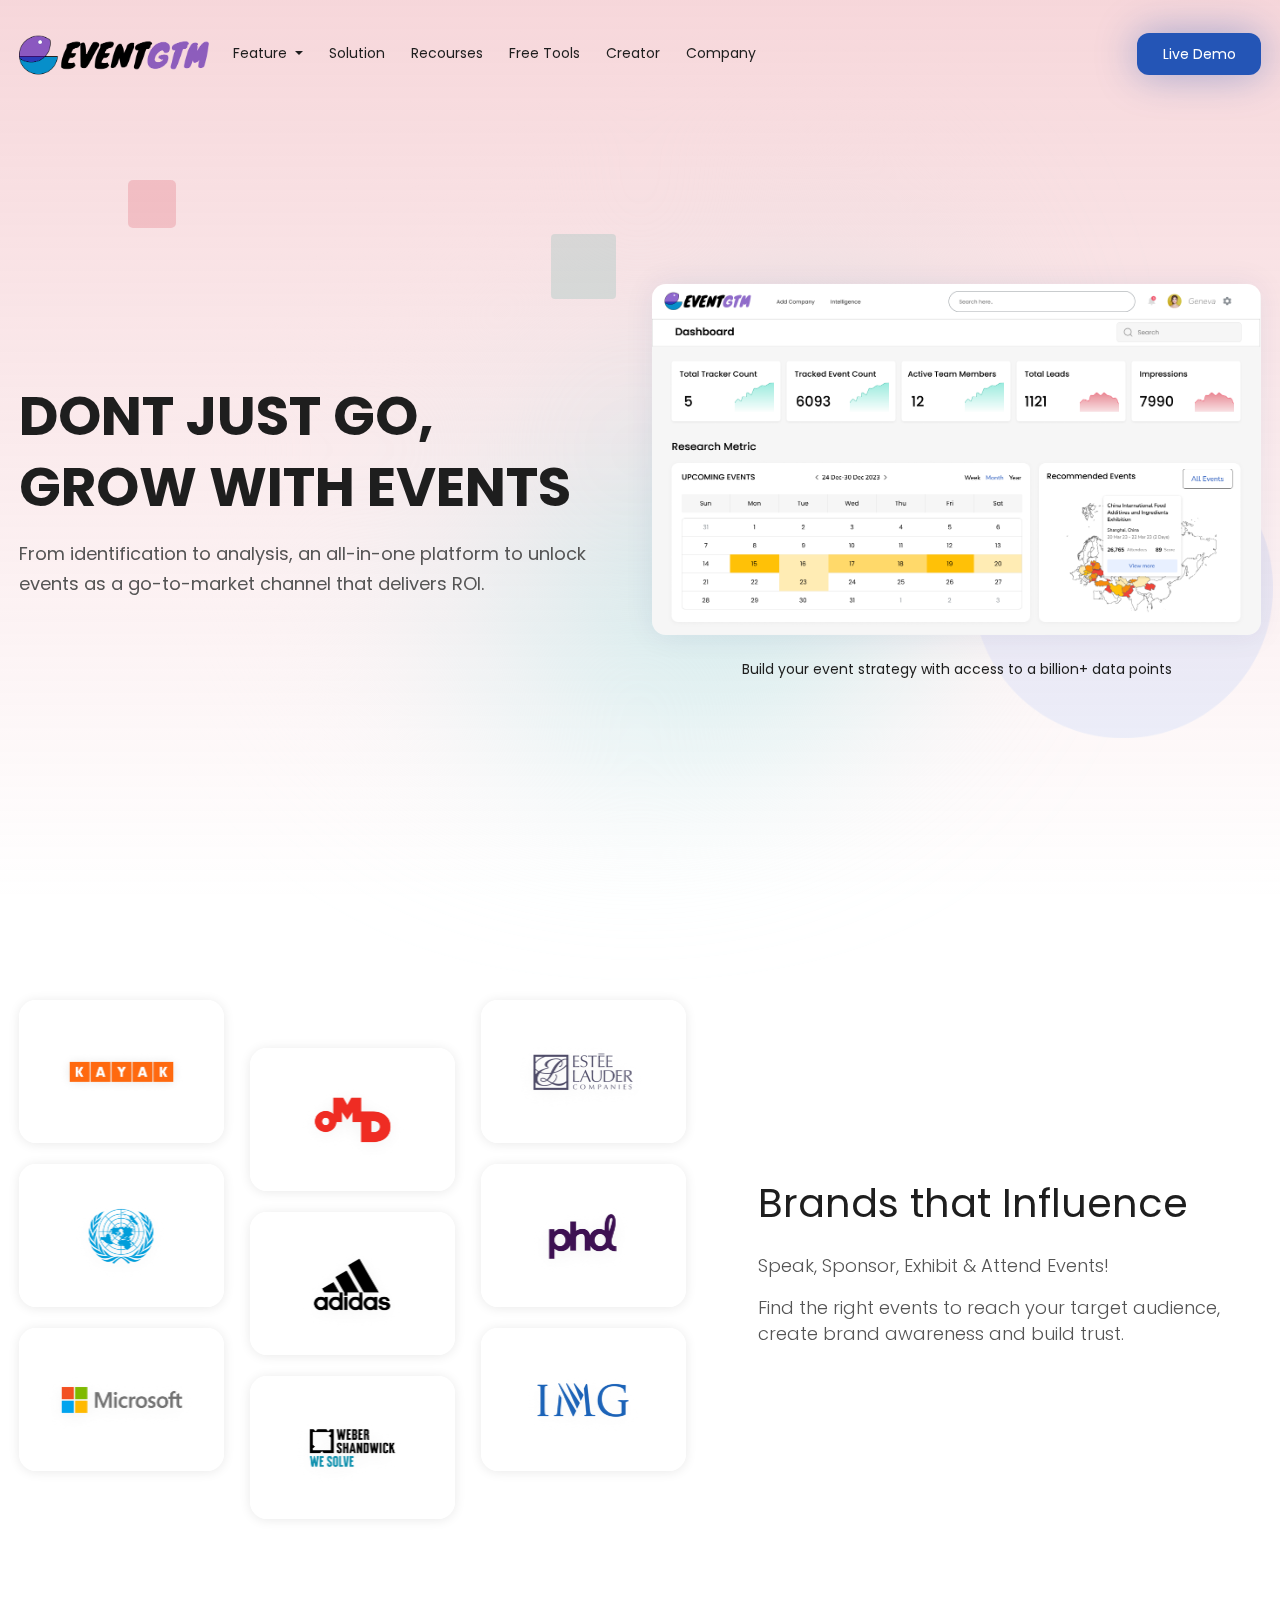
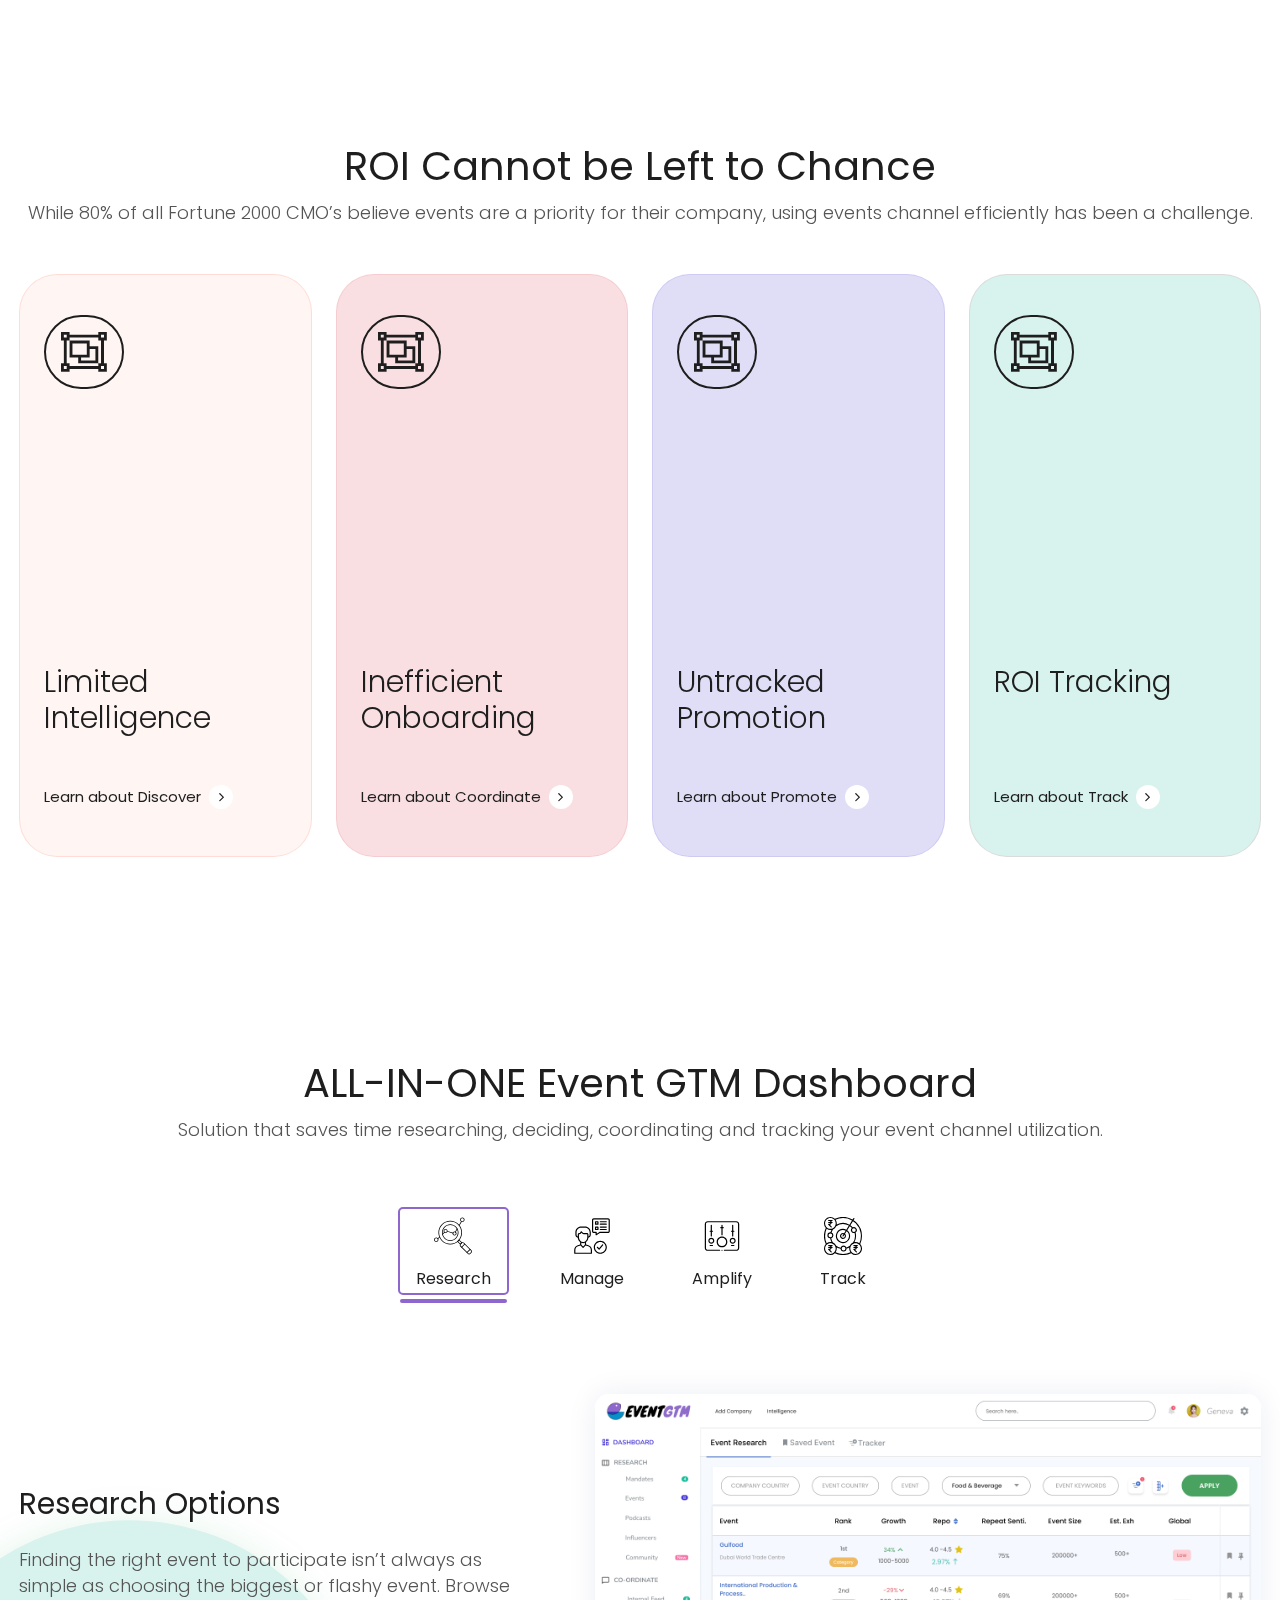
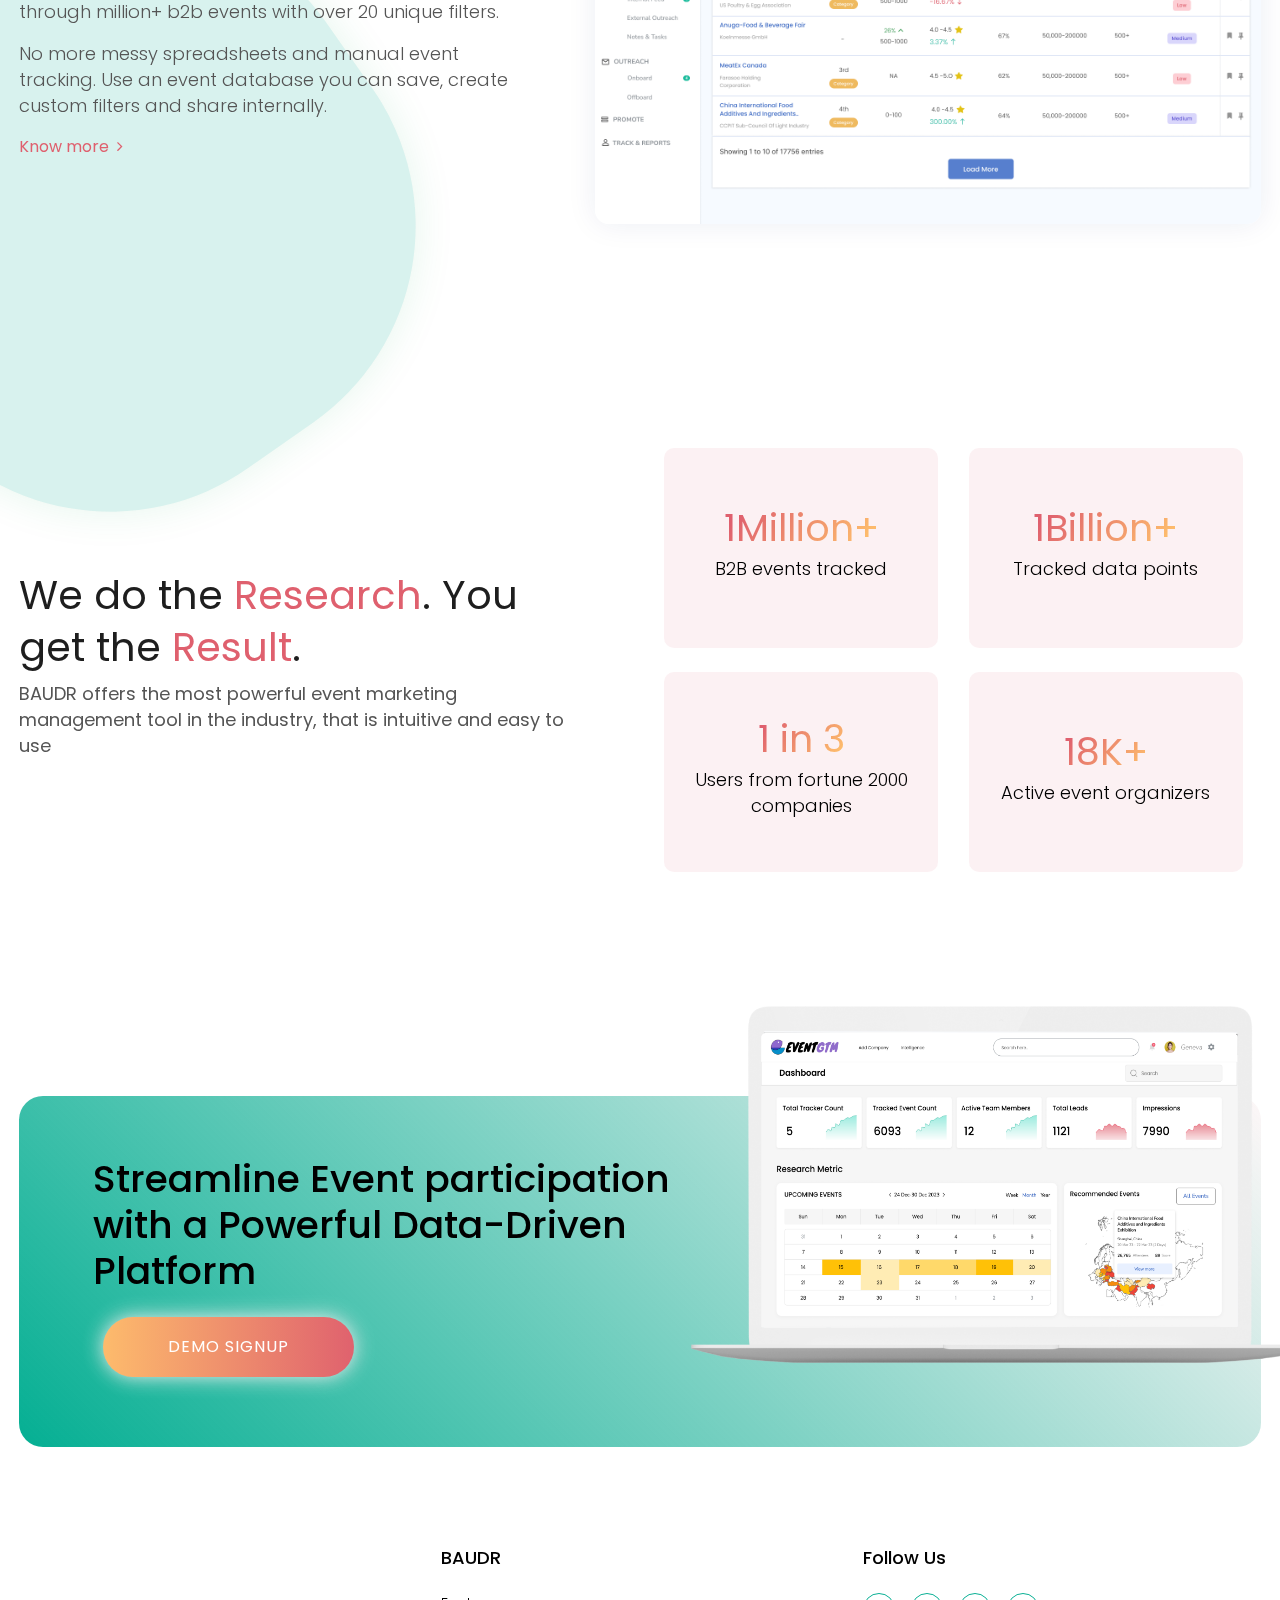
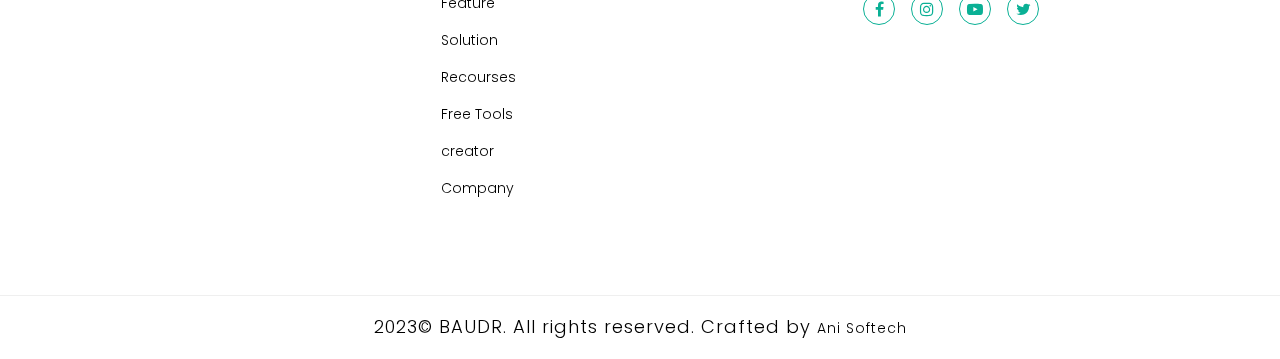
==== commit c2c47a37: "Small Changes" ====
--- a/index.html
+++ b/index.html
@@ -8,7 +8,6 @@
         <title>BAUDR - Home Page</title>
         <meta content="" name="description">
         <meta content="" name="keywords">
-
         <!-- Favicons -->
         <link href="assets/img/favicon.png" rel="icon">
         <link href="assets/img/apple-touch-icon.png" rel="apple-touch-icon">
